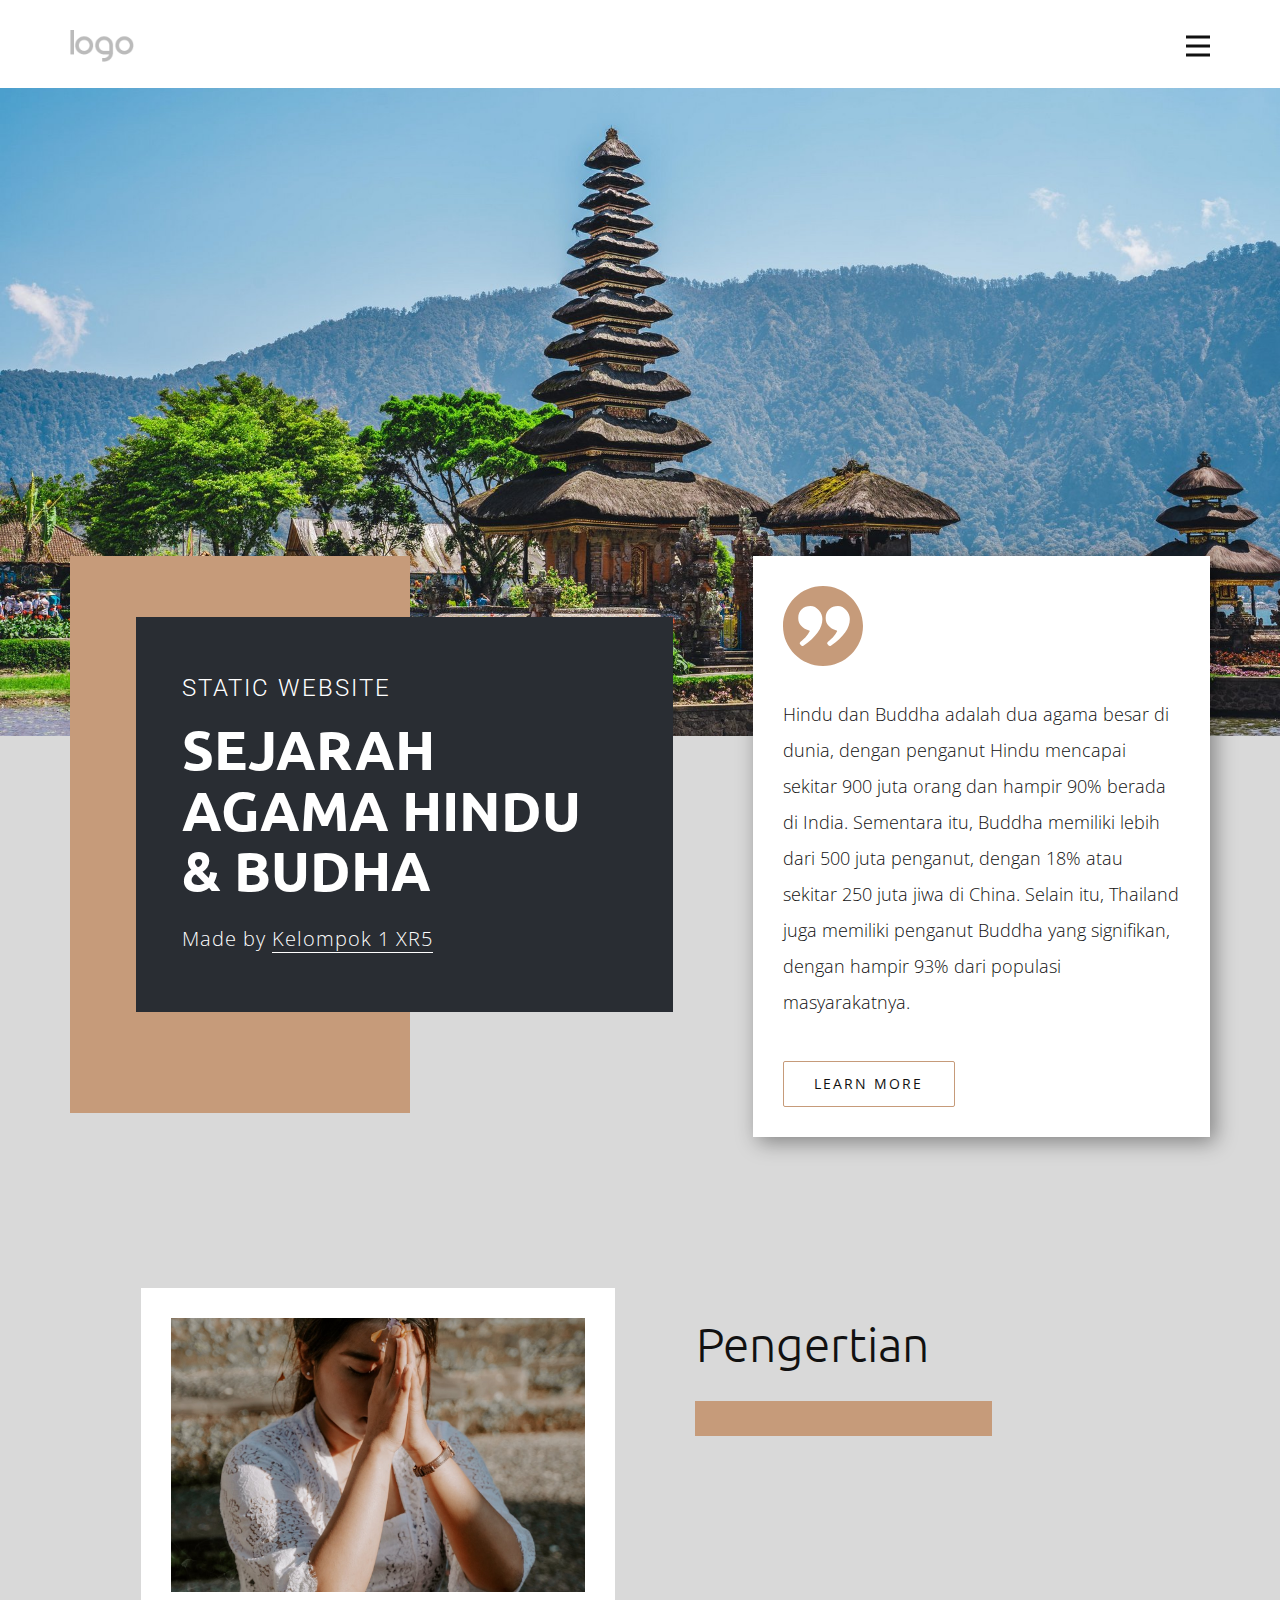
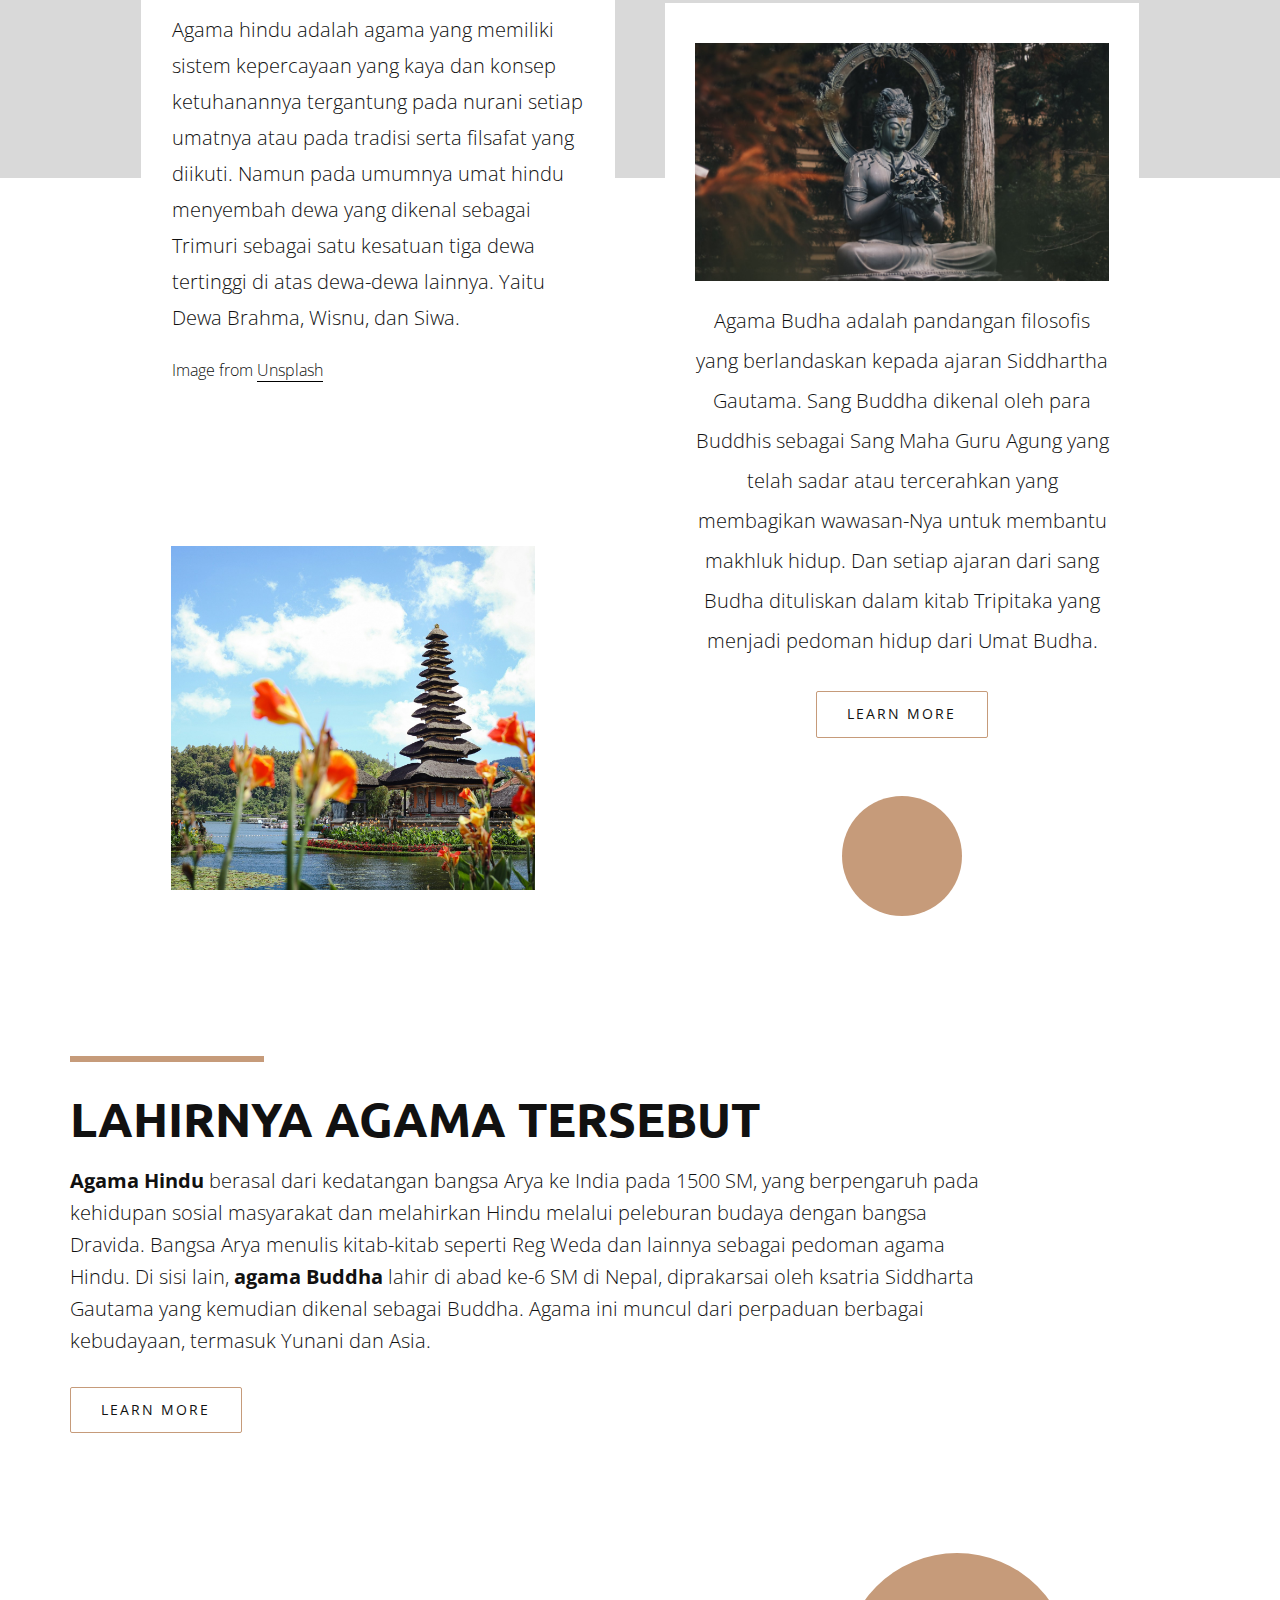
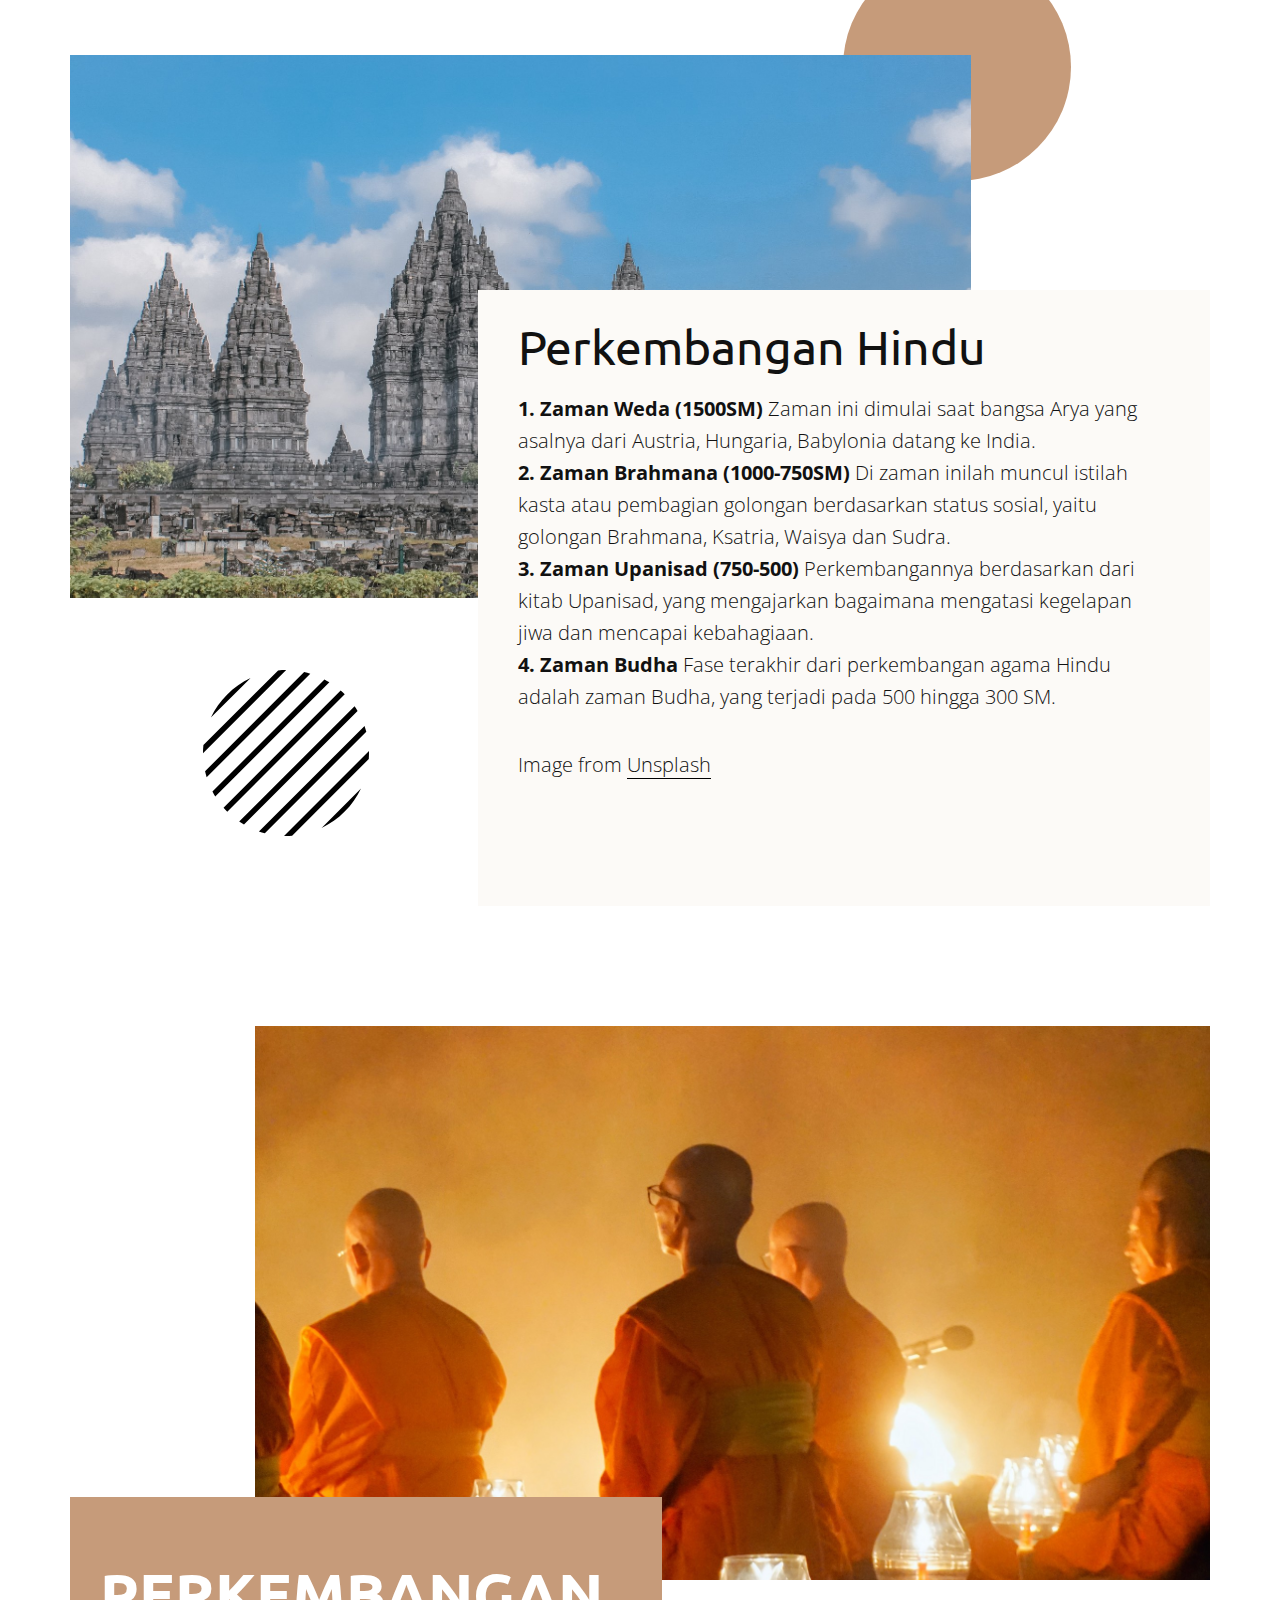
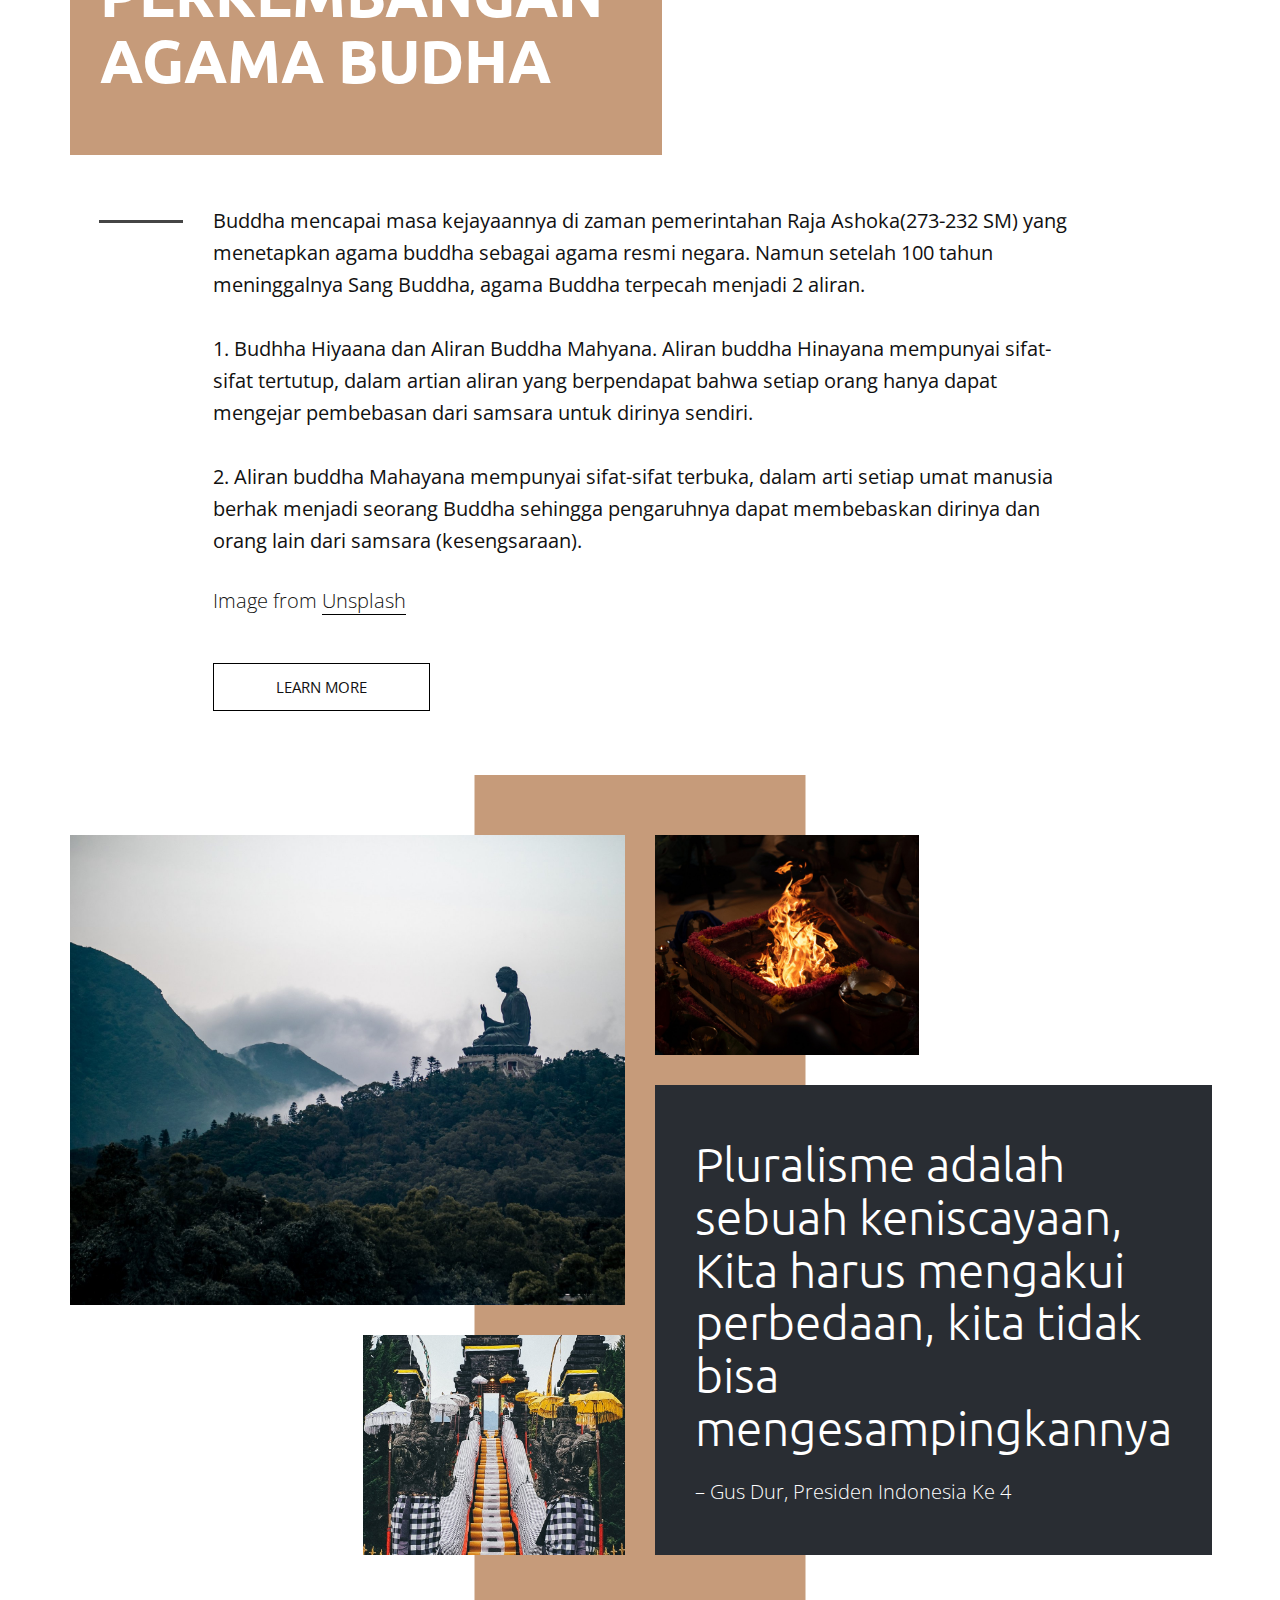
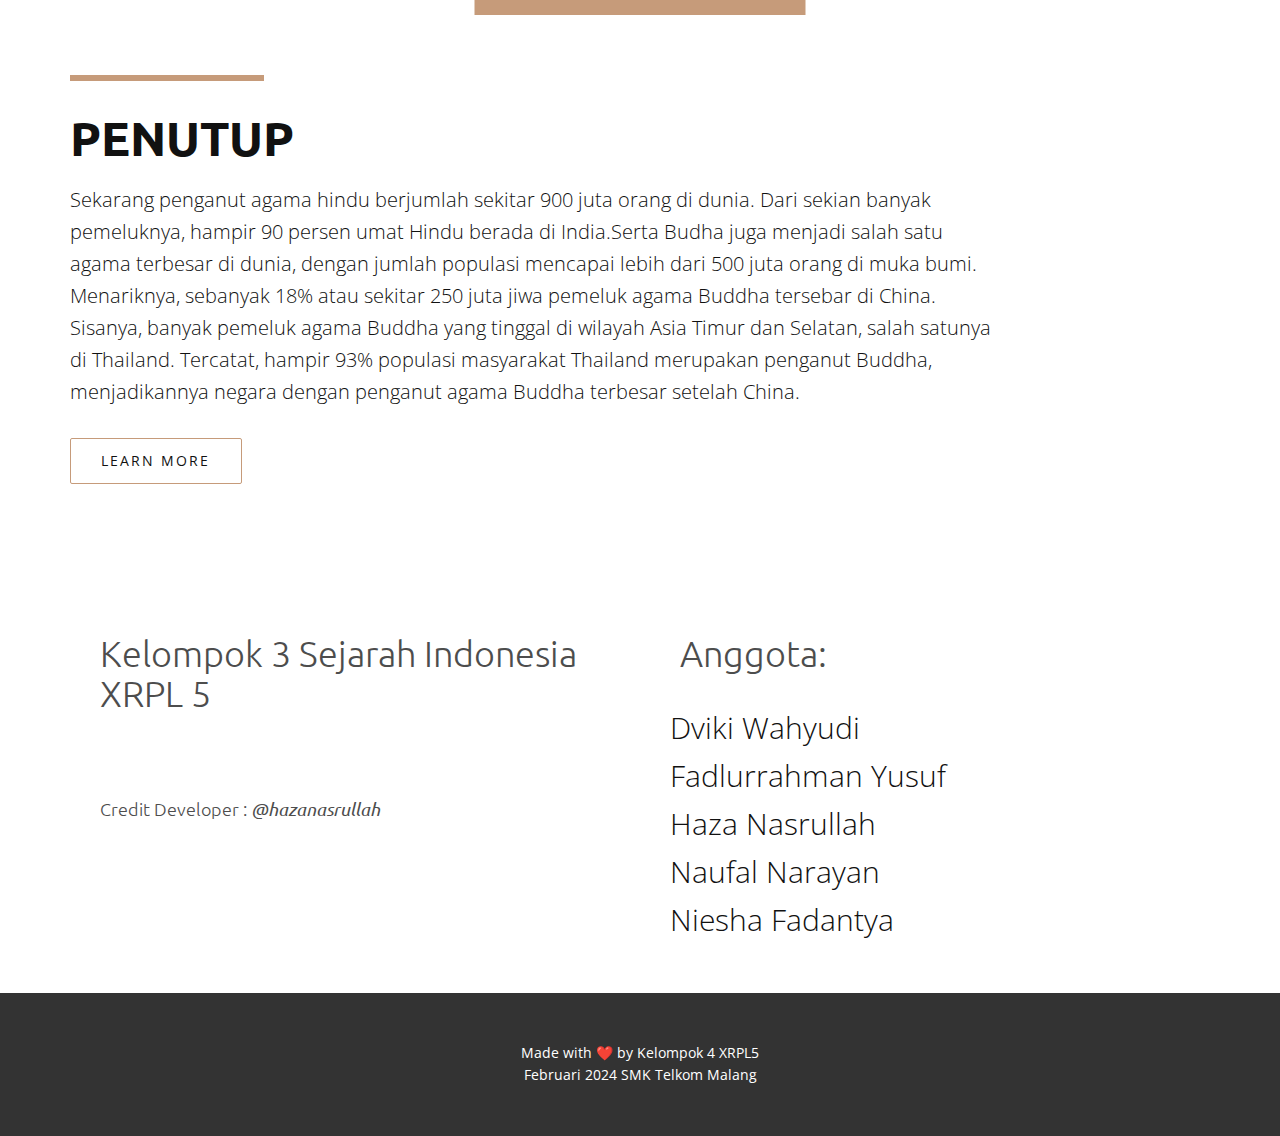
==== index.html @ 2e690e4a "first commit" ====
<!DOCTYPE html>
<html style="font-size: 16px;" lang="en"><head>
    <meta name="viewport" content="width=device-width, initial-scale=1.0">
    <meta charset="utf-8">
    <meta name="keywords" content="How do you pray in church?, Online Platform, Growing in Faith, Praying at Home, Meet Our Pastors, Welcome to Christ Church, We believe a community of diversity and acceptance starts in a safe and inclusive place of worship., location, follow us, contact form">
    <meta name="description" content="">
    <title>Home</title>
    <link rel="stylesheet" href="nicepage.css" media="screen">
<link rel="stylesheet" href="Home.css" media="screen">
    <script class="u-script" type="text/javascript" src="jquery.js" defer=""></script>
    <script class="u-script" type="text/javascript" src="nicepage.js" defer=""></script>
    <meta name="generator" content="Nicepage 6.3.1, nicepage.com">
    <link id="u-theme-google-font" rel="stylesheet" href="https://fonts.googleapis.com/css?family=Ubuntu:300,300i,400,400i,500,500i,700,700i|Open+Sans:300,300i,400,400i,500,500i,600,600i,700,700i,800,800i">
    <link id="u-page-google-font" rel="stylesheet" href="https://fonts.googleapis.com/css?family=Roboto:100,100i,300,300i,400,400i,500,500i,700,700i,900,900i|Ubuntu:300,300i,400,400i,500,500i,700,700i|Ubuntu:300,300i,400,400i,500,500i,700,700i">
    
    
    
    
    
    
    
    
    
    
    <script type="application/ld+json">{
		"@context": "http://schema.org",
		"@type": "Organization",
		"name": "",
		"logo": "images/3d1cb46b-c73f-44c9-a49f-f830531c72dd.png"
}</script>
    <meta name="theme-color" content="#ec2916">
    <meta property="og:title" content="Home">
    <meta property="og:type" content="website">
  <meta data-intl-tel-input-cdn-path="intlTelInput/"></head>
  <body data-home-page="Home.html" data-home-page-title="Home" data-path-to-root="./" data-include-products="false" class="u-body u-xl-mode" data-lang="en"><header class="u-clearfix u-header u-header" id="sec-1151"><div class="u-clearfix u-sheet u-sheet-1">
        <a href="#" class="u-image u-logo u-image-1" data-image-width="150" data-image-height="75">
          <img src="images/3d1cb46b-c73f-44c9-a49f-f830531c72dd.png" class="u-logo-image u-logo-image-1" data-image-width="64">
        </a>
        <nav class="u-menu u-menu-hamburger u-offcanvas u-menu-1" data-responsive-from="XL">
          <div class="menu-collapse" style="font-size: 1rem; letter-spacing: 0px; font-weight: 500;">
            <a class="u-button-style u-custom-active-color u-custom-border u-custom-border-color u-custom-hover-color u-custom-left-right-menu-spacing u-custom-padding-bottom u-custom-text-active-color u-custom-text-color u-custom-text-hover-color u-custom-top-bottom-menu-spacing u-nav-link u-text-active-palette-1-base u-text-hover-palette-2-base" href="#">
              <svg class="u-svg-link" viewBox="0 0 24 24"><use xmlns:xlink="http://www.w3.org/1999/xlink" xlink:href="#menu-hamburger"></use></svg>
              <svg class="u-svg-content" version="1.1" id="menu-hamburger" viewBox="0 0 16 16" x="0px" y="0px" xmlns:xlink="http://www.w3.org/1999/xlink" xmlns="http://www.w3.org/2000/svg"><g><rect y="1" width="16" height="2"></rect><rect y="7" width="16" height="2"></rect><rect y="13" width="16" height="2"></rect>
</g></svg>
            </a>
          </div>
          <div class="u-nav-container">
            <ul class="u-nav u-spacing-2 u-unstyled u-nav-1"><li class="u-nav-item"><a class="u-active-grey-5 u-button-style u-hover-grey-10 u-nav-link u-text-active-grey-90 u-text-grey-90 u-text-hover-grey-90" href="Home.html" style="padding: 10px 20px;">Home</a>
</li><li class="u-nav-item"><a class="u-active-grey-5 u-button-style u-hover-grey-10 u-nav-link u-text-active-grey-90 u-text-grey-90 u-text-hover-grey-90" href="About.html" style="padding: 10px 20px;">About</a>
</li><li class="u-nav-item"><a class="u-active-grey-5 u-button-style u-hover-grey-10 u-nav-link u-text-active-grey-90 u-text-grey-90 u-text-hover-grey-90" href="Contact.html" style="padding: 10px 20px;">Contact</a>
</li></ul>
          </div>
          <div class="u-nav-container-collapse">
            <div class="u-black u-container-style u-inner-container-layout u-opacity u-opacity-95 u-sidenav">
              <div class="u-inner-container-layout u-sidenav-overflow">
                <div class="u-menu-close"></div>
                <ul class="u-align-center u-nav u-popupmenu-items u-unstyled u-nav-2"><li class="u-nav-item"><a class="u-button-style u-nav-link" href="Home.html" style="padding: 10px 20px;">Home</a>
</li><li class="u-nav-item"><a class="u-button-style u-nav-link" href="About.html" style="padding: 10px 20px;">About</a>
</li><li class="u-nav-item"><a class="u-button-style u-nav-link" href="Contact.html" style="padding: 10px 20px;">Contact</a>
</li></ul>
              </div>
            </div>
            <div class="u-black u-menu-overlay u-opacity u-opacity-70"></div>
          </div>
        </nav>
      </div></header> 
    <section class="u-clearfix u-grey-15 u-section-1" id="sec-f4d4">
      <img class="u-expanded-width u-image u-image-default u-image-1" data-image-width="6000" data-image-height="4000" src="images/romeo-a-UXhECwQEHQA-unsplash.jpg">
      <div class="u-palette-4-base u-shape u-shape-rectangle u-shape-1"></div>
      <div class="u-container-style u-group u-palette-5-dark-3 u-group-1">
        <div class="u-container-layout u-valign-middle u-container-layout-1">
          <h3 class="u-text u-text-1">Static website</h3>
          <h1 class="u-custom-font u-font-ubuntu u-text u-text-body-alt-color u-text-2">sejarah agama hindu &amp; budha </h1>
          <p class="u-text u-text-3">Made by&nbsp;<a href="https://www.freepik.com/photos/love" class="u-active-none u-border-1 u-border-no-left u-border-no-right u-border-no-top u-border-white u-btn u-button-link u-button-style u-hover-none u-none u-text-body-alt-color u-btn-1" target="_blank">Kelompok 1 XR5</a>
          </p>
        </div>
      </div>
      <div class="u-align-left u-container-style u-group u-white u-group-2">
        <div class="u-container-layout u-valign-middle u-container-layout-2"><span class="u-icon u-icon-circle u-text-palette-4-base u-icon-1"><svg class="u-svg-link" preserveAspectRatio="xMidYMin slice" viewBox="0 0 310.284 310.284" style=""><use xmlns:xlink="http://www.w3.org/1999/xlink" xlink:href="#svg-5858"></use></svg><svg class="u-svg-content" viewBox="0 0 310.284 310.284" x="0px" y="0px" id="svg-5858" style="enable-background:new 0 0 310.284 310.284;"><path d="M155.142,0C69.597,0,0,69.597,0,155.142s69.597,155.142,155.142,155.142s155.142-69.597,155.142-155.142  S240.688,0,155.142,0z M79.171,231.401c-1.746,1.182-6.129,2.222-8.693-0.625l-4.731-5.95c-2.288-3.869,0.483-7.457,2.277-8.945  c8.529-7.075,14.731-12.548,18.601-16.419c7.589-7.981,13.199-15.97,16.903-23.935c0.847-1.821-1.315-2.977-2.438-3.345  c-27.967-9.166-41.955-25.325-41.955-48.474c0-13.639,4.53-24.722,13.585-33.242c9.059-8.525,20.407-12.785,34.041-12.785  c12.146,0,22.909,5.539,32.283,16.621c9.165,10.438,13.744,21.735,13.744,33.881C152.789,163.78,128.251,198.185,79.171,231.401z   M185.61,231.401c-1.746,1.182-6.129,2.222-8.693-0.625l-4.731-5.95c-2.288-3.869,0.483-7.457,2.277-8.945  c8.528-7.075,14.731-12.548,18.601-16.419c7.589-7.981,13.199-15.97,16.904-23.935c0.847-1.821-1.315-2.977-2.438-3.345  c-27.967-9.166-41.955-25.325-41.955-48.474c0-13.639,4.53-24.722,13.585-33.242c9.06-8.525,20.407-12.785,34.041-12.785  c12.146,0,22.909,5.539,32.283,16.621c9.164,10.438,13.744,21.735,13.744,33.881C259.228,163.78,234.69,198.185,185.61,231.401z"></path></svg></span>
          <p class="u-text u-text-4"> Hindu dan Buddha adalah dua agama besar di dunia, dengan penganut Hindu mencapai sekitar 900 juta orang dan hampir 90% berada di India. Sementara itu, Buddha memiliki lebih dari 500 juta penganut, dengan 18% atau sekitar 250 juta jiwa di China. Selain itu, Thailand juga memiliki penganut Buddha yang signifikan, dengan hampir 93% dari populasi masyarakatnya.</p>
          <a href="https://nicepage.com/k/home-improvement-website-templates" class="u-active-black u-border-1 u-border-active-black u-border-hover-black u-border-palette-4-base u-btn u-btn-round u-button-style u-hover-black u-none u-radius-2 u-text-active-white u-text-body-color u-text-hover-white u-btn-2">learn more</a>
        </div>
      </div>
    </section>
    <section class="u-align-center u-clearfix u-section-2" id="carousel_62ec">
      <div class="u-expanded-width u-grey-15 u-shape u-shape-rectangle u-shape-1"></div>
      <div class="data-layout-selected u-clearfix u-gutter-50 u-layout-wrap u-layout-wrap-1">
        <div class="u-layout">
          <div class="u-layout-row">
            <div class="u-size-30 u-size-60-md">
              <div class="u-layout-col">
                <div class="u-container-style u-layout-cell u-left-cell u-size-40 u-white u-layout-cell-1">
                  <div class="u-container-layout u-valign-top u-container-layout-1">
                    <img class="u-expanded-width u-image u-image-1" src="images/polina-kuzovkova-7WYh2SndeXg-unsplash.jpg" data-image-width="3745" data-image-height="5617">
                    <p class="u-text u-text-1"> Agama hindu
adalah agama yang memiliki sistem kepercayaan yang kaya dan konsep ketuhanannya
tergantung pada nurani setiap umatnya atau pada tradisi serta filsafat yang
diikuti. Namun pada umumnya umat hindu menyembah dewa yang dikenal sebagai
Trimuri sebagai satu kesatuan tiga dewa tertinggi di atas dewa-dewa lainnya.
Yaitu Dewa Brahma, Wisnu, dan Siwa. </p>
                    <p class="u-align-left u-text u-text-2">Image from <a href="https://unsplash.com" class="u-active-none u-border-1 u-border-black u-border-no-left u-border-no-right u-border-no-top u-btn u-button-link u-button-style u-hover-none u-none u-text-body-color u-btn-1" target="_blank">Unsplash</a>
                    </p>
                  </div>
                </div>
                <div class="u-container-style u-layout-cell u-left-cell u-size-20 u-layout-cell-2">
                  <div class="u-container-layout u-container-layout-2">
                    <img class="u-expanded-width u-image u-image-2" src="images/fadhila-nurhakim-yJKdsKvDliQ-unsplash.jpg" data-image-width="5936" data-image-height="3957">
                  </div>
                </div>
              </div>
            </div>
            <div class="u-size-30 u-size-60-md">
              <div class="u-layout-col">
                <div class="u-container-style u-layout-cell u-right-cell u-size-20 u-layout-cell-3">
                  <div class="u-container-layout u-container-layout-3">
                    <h2 class="u-custom-font u-heading-font u-text u-text-3"> Pengertian&nbsp;</h2>
                    <div class="u-palette-4-base u-shape u-shape-rectangle u-shape-2"></div>
                  </div>
                </div>
                <div class="u-container-align-center u-container-style u-layout-cell u-right-cell u-size-40 u-white u-layout-cell-4">
                  <div class="u-container-layout u-valign-bottom u-container-layout-4">
                    <img class="u-expanded-width u-image u-image-3" src="images/manuel-cosentino-hMc2OBV0dhg-unsplash.jpg" data-image-width="6000" data-image-height="4000">
                    <p class="u-align-center u-text u-text-4"> Agama Budha
adalah pandangan filosofis yang berlandaskan kepada ajaran Siddhartha Gautama.
Sang Buddha dikenal oleh para Buddhis sebagai Sang Maha Guru Agung yang telah
sadar atau tercerahkan yang membagikan wawasan-Nya untuk membantu makhluk hidup.
Dan setiap ajaran dari sang Budha dituliskan dalam kitab Tripitaka yang menjadi
pedoman hidup dari Umat Budha. <br>
                    </p>
                    <a href="https://nicepage.com/wordpress-themes" class="u-active-black u-align-center u-border-1 u-border-active-black u-border-hover-black u-border-palette-4-base u-btn u-btn-round u-button-style u-hover-black u-none u-radius-2 u-text-active-white u-text-body-color u-text-hover-white u-btn-2">learn more</a>
                    <div class="u-palette-4-base u-shape u-shape-circle u-shape-3"></div>
                  </div>
                </div>
              </div>
            </div>
          </div>
        </div>
      </div>
    </section>
    <section class="u-align-left u-clearfix u-typography-custom-page-typography-15--Basic-Headlines u-white u-section-3" id="carousel_c642">
      <div class="u-clearfix u-sheet u-valign-middle u-sheet-1">
        <div class="u-border-6 u-border-palette-4-base u-line u-line-horizontal u-line-1"></div>
        <h1 class="u-text u-text-1"> Lahirnya AGAMA TERSEBUT&nbsp;</h1>
        <p class="u-text u-text-2">
          <span style="font-weight: 700;">Agama Hindu</span> berasal dari kedatangan bangsa Arya ke India pada 1500 SM, yang berpengaruh pada kehidupan sosial masyarakat dan melahirkan Hindu melalui peleburan budaya dengan bangsa Dravida. Bangsa Arya menulis kitab-kitab seperti Reg Weda dan lainnya sebagai pedoman agama Hindu. Di sisi lain,<span style="font-weight: 700;"> agama Buddha</span> lahir di abad ke-6 SM di Nepal, diprakarsai oleh ksatria Siddharta Gautama yang kemudian dikenal sebagai Buddha. Agama ini muncul dari perpaduan berbagai kebudayaan, termasuk Yunani dan Asia.
        </p>
        <a href="https://nicepage.com/k/yoga-html-templates" class="u-active-black u-border-1 u-border-active-black u-border-hover-black u-border-palette-4-base u-btn u-btn-round u-button-style u-hover-black u-none u-radius-2 u-text-active-white u-text-body-color u-text-hover-white u-btn-1">learn more</a>
      </div>
    </section>
    <section class="u-clearfix u-section-4" id="sec-134b">
      <div class="u-clearfix u-sheet u-valign-middle-md u-valign-middle-sm u-sheet-1">
        <div class="u-shape u-shape-svg u-text-black u-shape-1">
          <svg class="u-svg-link" preserveAspectRatio="none" viewBox="0 0 160 160" style=""><use xmlns:xlink="http://www.w3.org/1999/xlink" xlink:href="#svg-db78"></use></svg>
          <svg xmlns="http://www.w3.org/2000/svg" xmlns:xlink="http://www.w3.org/1999/xlink" version="1.1" xml:space="preserve" class="u-svg-content" viewBox="0 0 160 160" x="0px" y="0px" id="svg-db78"><path d="M114.3,152.3l38-38C144.4,130.9,130.9,144.4,114.3,152.3z M117.1,9.1l-108,108c0.8,1.6,1.7,3.2,2.7,4.8l110-110
	C120.3,10.9,118.7,10,117.1,9.1z M97.5,2L2,97.5c0.4,2,1,4,1.5,5.9l99.9-99.9C101.5,2.9,99.5,2.4,97.5,2z M80,160c2,0,4-0.1,5.9-0.2
	l73.9-73.9c0.1-2,0.2-3.9,0.2-5.9c0-0.6,0-1.2,0-1.9L78.1,160C78.8,160,79.4,160,80,160z M34.9,146.1c1.5,1,3,2,4.6,2.9L149,39.5
	c-0.9-1.6-1.9-3.1-2.9-4.6L34.9,146.1z M132.7,19.8L19.8,132.7c1.2,1.3,2.3,2.6,3.6,3.9L136.6,23.4C135.3,22.2,134,21,132.7,19.8z
	 M59.6,157.4l97.8-97.8c-0.5-1.9-1.1-3.8-1.7-5.7L53.9,155.6C55.8,156.3,57.7,156.9,59.6,157.4z M7.6,45.9L45.9,7.6
	C29.1,15.5,15.5,29.1,7.6,45.9z M80,0c-2.6,0-5.1,0.1-7.6,0.4l-72,72C0.1,74.9,0,77.4,0,80c0,0.1,0,0.2,0,0.2L80.2,0
	C80.2,0,80.1,0,80,0z"></path></svg>
        </div>
        <div class="u-palette-4-base u-shape u-shape-circle u-shape-2"></div>
        <img class="u-image u-image-1" src="images/eugenia-clara-_QTeGT478_8-unsplash.jpg" data-image-width="4297" data-image-height="3095">
        <div class="u-align-left u-container-style u-group u-palette-2-light-3 u-group-1">
          <div class="u-container-layout u-container-layout-1">
            <h1 class="u-text u-text-1">Perkembangan Hindu</h1>
            <p class="u-text u-text-2">
              <span style="font-weight: 700;">1. Zaman Weda (1500SM) </span>Zaman ini
dimulai saat bangsa Arya yang asalnya dari Austria, Hungaria, Babylonia datang
ke India.<br>
              <span style="font-weight: 700;">2. Zaman Brahmana (1000-750SM) </span>Di
zaman inilah muncul istilah kasta atau pembagian golongan berdasarkan status
sosial, yaitu golongan Brahmana, Ksatria, Waisya dan Sudra.<br>
              <span style="font-weight: 700;">3. Zaman Upanisad (750-500) </span>Perkembangannya berdasarkan dari kitab Upanisad, yang mengajarkan bagaimana
mengatasi kegelapan jiwa dan mencapai kebahagiaan.&nbsp;<br>
              <span style="font-weight: 700;">4. Zaman Budha </span>Fase terakhir dari
perkembangan agama Hindu adalah zaman Budha, yang terjadi pada 500 hingga 300
SM. 
            </p>
            <p class="u-text u-text-3">Image from <a href="https://unsplash.com" class="u-active-none u-border-1 u-border-black u-border-no-left u-border-no-right u-border-no-top u-btn u-button-link u-button-style u-hover-none u-none u-text-body-color u-btn-1" target="_blank">Unsplash</a>
            </p>
          </div>
        </div>
      </div>
    </section>
    <section class="u-clearfix u-white u-section-5" id="sec-dfcc">
      <div class="u-clearfix u-sheet u-valign-middle-sm u-valign-middle-xs u-sheet-1">
        <img class="u-border-no-bottom u-border-no-left u-border-no-right u-border-no-top u-image u-image-1" src="images/visual-karsa-Y50gPgOnCi4-unsplash1.jpg" data-image-width="3376" data-image-height="2702">
        <div class="u-align-left u-container-style u-group u-palette-4-base u-group-1">
          <div class="u-container-layout u-valign-middle u-container-layout-1">
            <h1 class="u-text u-text-1">Perkembangan agama budha</h1>
          </div>
        </div>
        <div class="u-container-style u-expanded-width-md u-expanded-width-sm u-expanded-width-xs u-group u-group-2">
          <div class="u-container-layout u-container-layout-2">
            <div class="u-border-3 u-border-grey-dark-1 u-line u-line-horizontal u-line-1"></div>
            <p class="u-large-text u-text u-text-variant u-text-2"> Buddha
mencapai masa kejayaannya di zaman pemerintahan Raja Ashoka(273-232 SM) yang
menetapkan agama buddha sebagai agama resmi negara. Namun setelah 100 tahun
meninggalnya Sang Buddha, agama Buddha terpecah menjadi 2 aliran.<br>
              <br>1. Budhha Hiyaana dan Aliran Buddha Mahyana.
Aliran buddha Hinayana mempunyai sifat-sifat tertutup, dalam artian aliran yang
berpendapat bahwa setiap orang hanya dapat mengejar pembebasan dari samsara
untuk dirinya sendiri.&nbsp;<br>
              <br>2. Aliran buddha Mahayana mempunyai
sifat-sifat terbuka, dalam arti setiap umat manusia berhak menjadi seorang
Buddha sehingga pengaruhnya dapat membebaskan dirinya dan orang lain dari
samsara (kesengsaraan).&nbsp;&nbsp;
            </p>
            <p class="u-align-left u-text u-text-3">Image from <a href="https://unsplash.com" class="u-active-none u-border-1 u-border-black u-border-no-left u-border-no-right u-border-no-top u-btn u-button-link u-button-style u-hover-none u-none u-text-body-color u-btn-1" target="_blank">Unsplash</a>
            </p>
            <a href="https://nicepage.review" class="u-active-black u-border-1 u-border-active-black u-border-black u-border-hover-black u-btn u-button-style u-hover-black u-none u-text-active-white u-text-body-color u-text-hover-white u-btn-2">learn more</a>
          </div>
        </div>
      </div>
    </section>
    <section class="u-align-center u-clearfix u-section-6" id="sec-e750">
      <div class="u-clearfix u-sheet u-valign-middle u-sheet-1">
        <div class="u-absolute-hcenter u-expanded-height u-palette-4-base u-shape u-shape-rectangle u-shape-1"></div>
        <div class="data-layout-selected u-clearfix u-expanded-width u-gutter-30 u-layout-wrap u-layout-wrap-1">
          <div class="u-layout">
            <div class="u-layout-row">
              <div class="u-size-30 u-size-60-md">
                <div class="u-layout-col">
                  <div class="u-size-40">
                    <div class="u-layout-row">
                      <div class="u-align-left u-container-style u-image u-layout-cell u-left-cell u-size-60 u-image-1" data-image-width="4438" data-image-height="3208">
                        <div class="u-container-layout u-container-layout-1" src=""></div>
                      </div>
                    </div>
                  </div>
                  <div class="u-size-20">
                    <div class="u-layout-row">
                      <div class="u-align-left u-container-style u-hidden-sm u-hidden-xs u-layout-cell u-left-cell u-size-30 u-layout-cell-2">
                        <div class="u-container-layout u-container-layout-2"></div>
                      </div>
                      <div class="u-align-left u-container-style u-image u-layout-cell u-size-30 u-image-2" data-image-width="1763" data-image-height="3973">
                        <div class="u-container-layout u-container-layout-3" src=""></div>
                      </div>
                    </div>
                  </div>
                </div>
              </div>
              <div class="u-size-30 u-size-60-md">
                <div class="u-layout-col">
                  <div class="u-size-20">
                    <div class="u-layout-row">
                      <div class="u-align-left u-container-style u-image u-layout-cell u-size-30 u-image-3" data-image-width="6016" data-image-height="4016">
                        <div class="u-container-layout u-container-layout-4" src=""></div>
                      </div>
                      <div class="u-align-left u-container-style u-hidden-sm u-hidden-xs u-layout-cell u-right-cell u-size-30 u-layout-cell-5">
                        <div class="u-container-layout u-container-layout-5"></div>
                      </div>
                    </div>
                  </div>
                  <div class="u-size-40">
                    <div class="u-layout-row">
                      <div class="u-align-left u-container-style u-layout-cell u-palette-5-dark-3 u-right-cell u-size-60 u-layout-cell-6">
                        <div class="u-container-layout u-container-layout-6">
                          <h2 class="u-text u-text-1"> Pluralisme adalah sebuah keniscayaan, Kita harus mengakui perbedaan, kita tidak bisa mengesampingkannya</h2>
                          <p class="u-text u-text-2">– Gus Dur, Presiden Indonesia Ke 4 </p>
                        </div>
                      </div>
                    </div>
                  </div>
                </div>
              </div>
            </div>
          </div>
        </div>
      </div>
    </section>
    <section class="u-align-left u-clearfix u-typography-custom-page-typography-15--Basic-Headlines u-white u-section-7" id="sec-9e0a">
      <div class="u-clearfix u-sheet u-valign-middle u-sheet-1">
        <div class="u-border-6 u-border-palette-4-base u-line u-line-horizontal u-line-1"></div>
        <h1 class="u-text u-text-1">Penutup</h1>
        <p class="u-text u-text-2"> Sekarang penganut agama
hindu berjumlah sekitar 900 juta orang di dunia. Dari sekian banyak pemeluknya,
hampir 90 persen umat Hindu berada di India.Serta Budha juga menjadi salah satu
agama terbesar di dunia, dengan jumlah populasi mencapai lebih dari 500 juta
orang di muka bumi. Menariknya, sebanyak 18% atau sekitar 250 juta jiwa pemeluk
agama Buddha tersebar di China. Sisanya, banyak pemeluk agama Buddha yang
tinggal di wilayah Asia Timur dan Selatan, salah satunya di Thailand. Tercatat,
hampir 93% populasi masyarakat Thailand merupakan penganut Buddha,
menjadikannya negara dengan penganut agama Buddha terbesar setelah China.&nbsp;&nbsp;</p>
        <a href="https://nicepage.com/k/yoga-html-templates" class="u-active-black u-border-1 u-border-active-black u-border-hover-black u-border-palette-4-base u-btn u-btn-round u-button-style u-hover-black u-none u-radius-2 u-text-active-white u-text-body-color u-text-hover-white u-btn-1">learn more</a>
      </div>
    </section>
    <section class="u-clearfix u-section-8" id="sec-a46a">
      <div class="u-clearfix u-sheet u-sheet-1">
        <div class="data-layout-selected u-clearfix u-expanded-width u-layout-wrap u-layout-wrap-1">
          <div class="u-layout">
            <div class="u-layout-row">
              <div class="u-size-30 u-size-60-md">
                <div class="u-layout-col">
                  <div class="u-container-style u-layout-cell u-left-cell u-size-40 u-layout-cell-1">
                    <div class="u-container-layout u-container-layout-1">
                      <h2 class="u-text u-text-grey-70 u-text-1">Kelompok 3 Sejarah Indonesia<br>XRPL 5 
                      </h2>
                    </div>
                  </div>
                  <div class="u-align-left u-container-style u-layout-cell u-left-cell u-size-20 u-layout-cell-2">
                    <div class="u-container-layout u-container-layout-2">
                      <h2 class="u-text u-text-grey-70 u-text-2">Credit Developer : <span style="font-weight: 400; font-style: italic;">@hazanasrullah</span>
                      </h2>
                    </div>
                  </div>
                </div>
              </div>
              <div class="u-size-30 u-size-60-md">
                <div class="u-layout-col">
                  <div class="u-container-style u-layout-cell u-right-cell u-size-20 u-layout-cell-3">
                    <div class="u-container-layout u-valign-top u-container-layout-3">
                      <h2 class="u-text u-text-grey-70 u-text-3">Anggota:&nbsp;</h2>
                    </div>
                  </div>
                  <div class="u-container-style u-layout-cell u-right-cell u-size-40 u-layout-cell-4">
                    <div class="u-container-layout u-container-layout-4">
                      <p class="u-text u-text-default u-text-4">Dviki Wahyudi<br>Fadlurrahman Yusuf<br>Haza Nasrullah<br>Naufal Narayan<br>Niesha Fadantya
                      </p>
                    </div>
                  </div>
                </div>
              </div>
            </div>
          </div>
        </div>
      </div>
    </section>
    
    
    
    <footer class="u-align-center u-clearfix u-footer u-grey-80 u-footer" id="sec-338e"><div class="u-clearfix u-sheet u-sheet-1">
        <p class="u-small-text u-text u-text-variant u-text-1">Made with&nbsp;<a href="https://emojipedia.org/red-heart" class="u-active-none u-border-none u-btn u-button-style u-hover-none u-none u-text-palette-1-base u-btn-1">❤️&nbsp;</a>by Kelompok 4 XRPL5<br>Februari 2024 SMK Telkom Malang
        </p>
      </div></footer>
    <!-- <section class="u-backlink u-clearfix u-grey-80">
      <a class="u-link" href="https://nicepage.com/html-templates" target="_blank">
        <span>HTML Template</span>
      </a>
      <p class="u-text">
        <span>created with</span>
      </p>
      <a class="u-link" href="https://nicepage.com/html-website-builder" target="_blank">
        <span>HTML Layout generator</span>
      </a>. 
    </section> -->
  
</body></html>
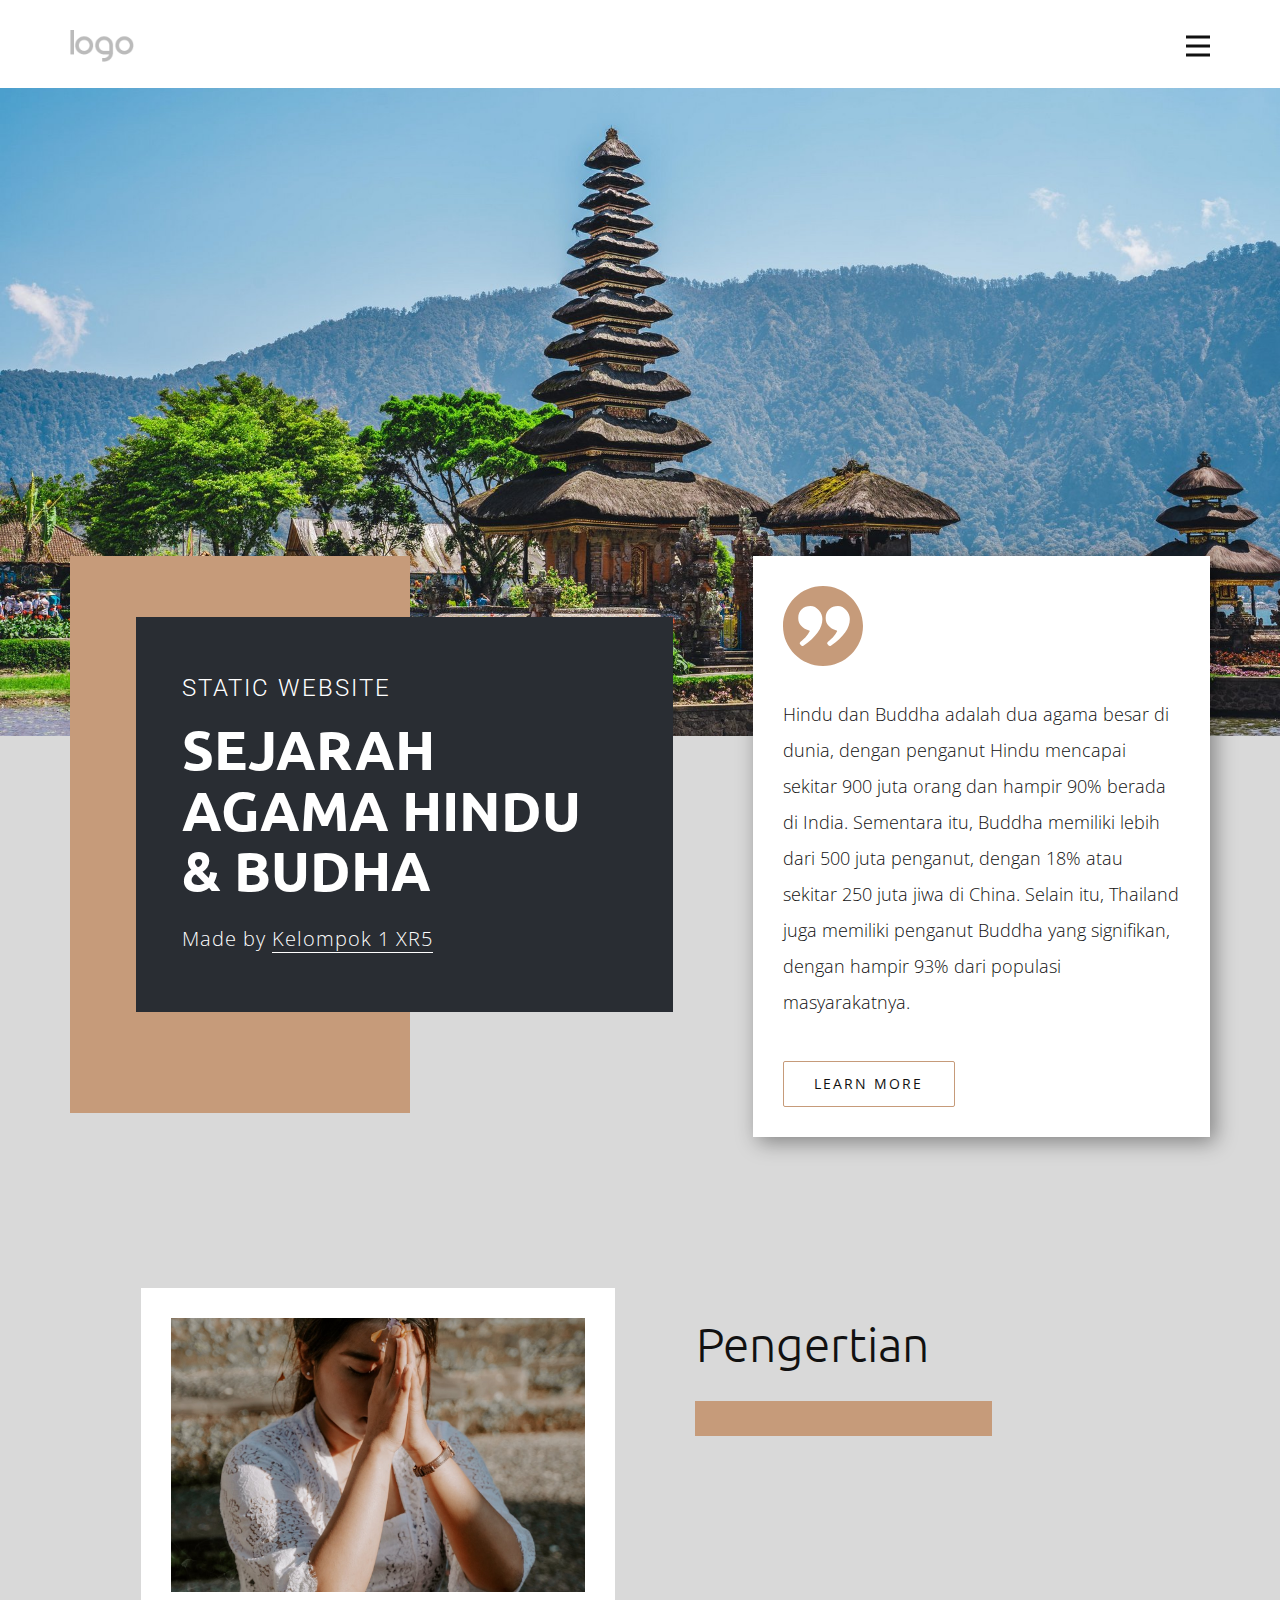
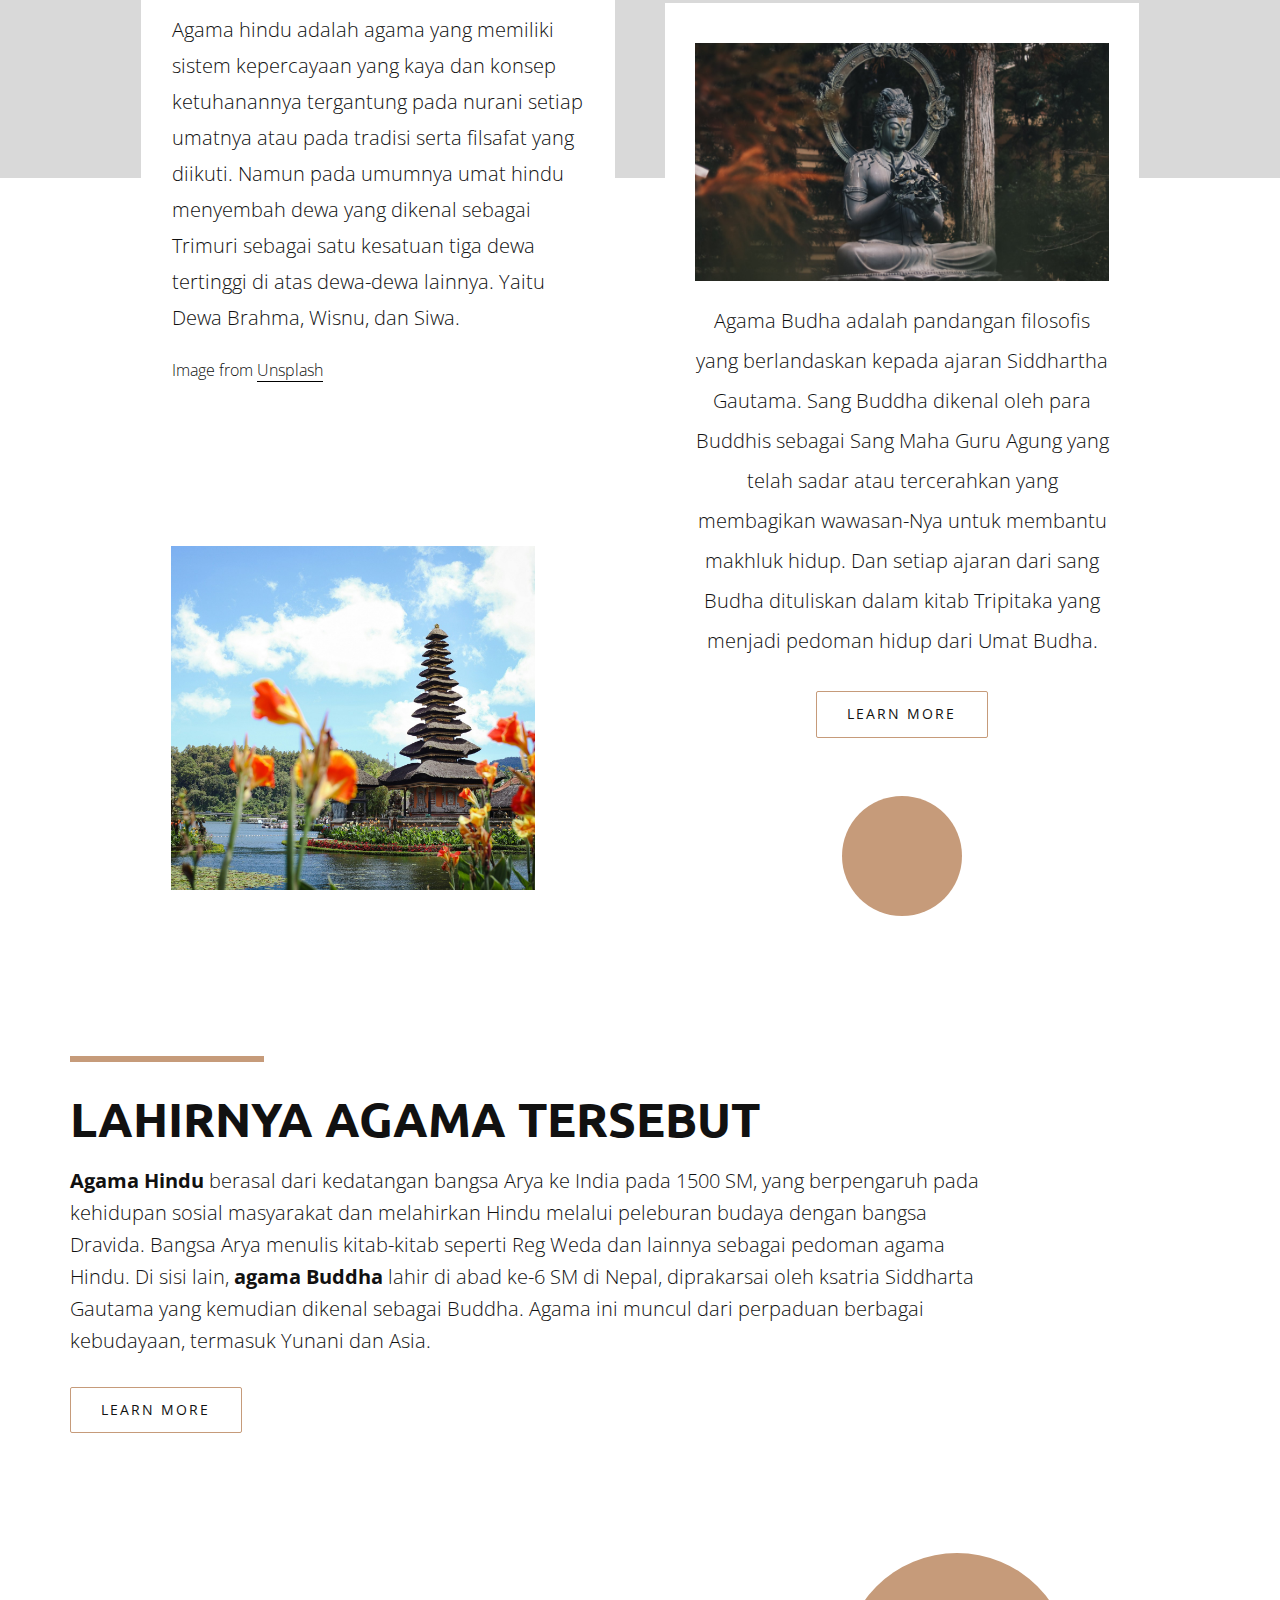
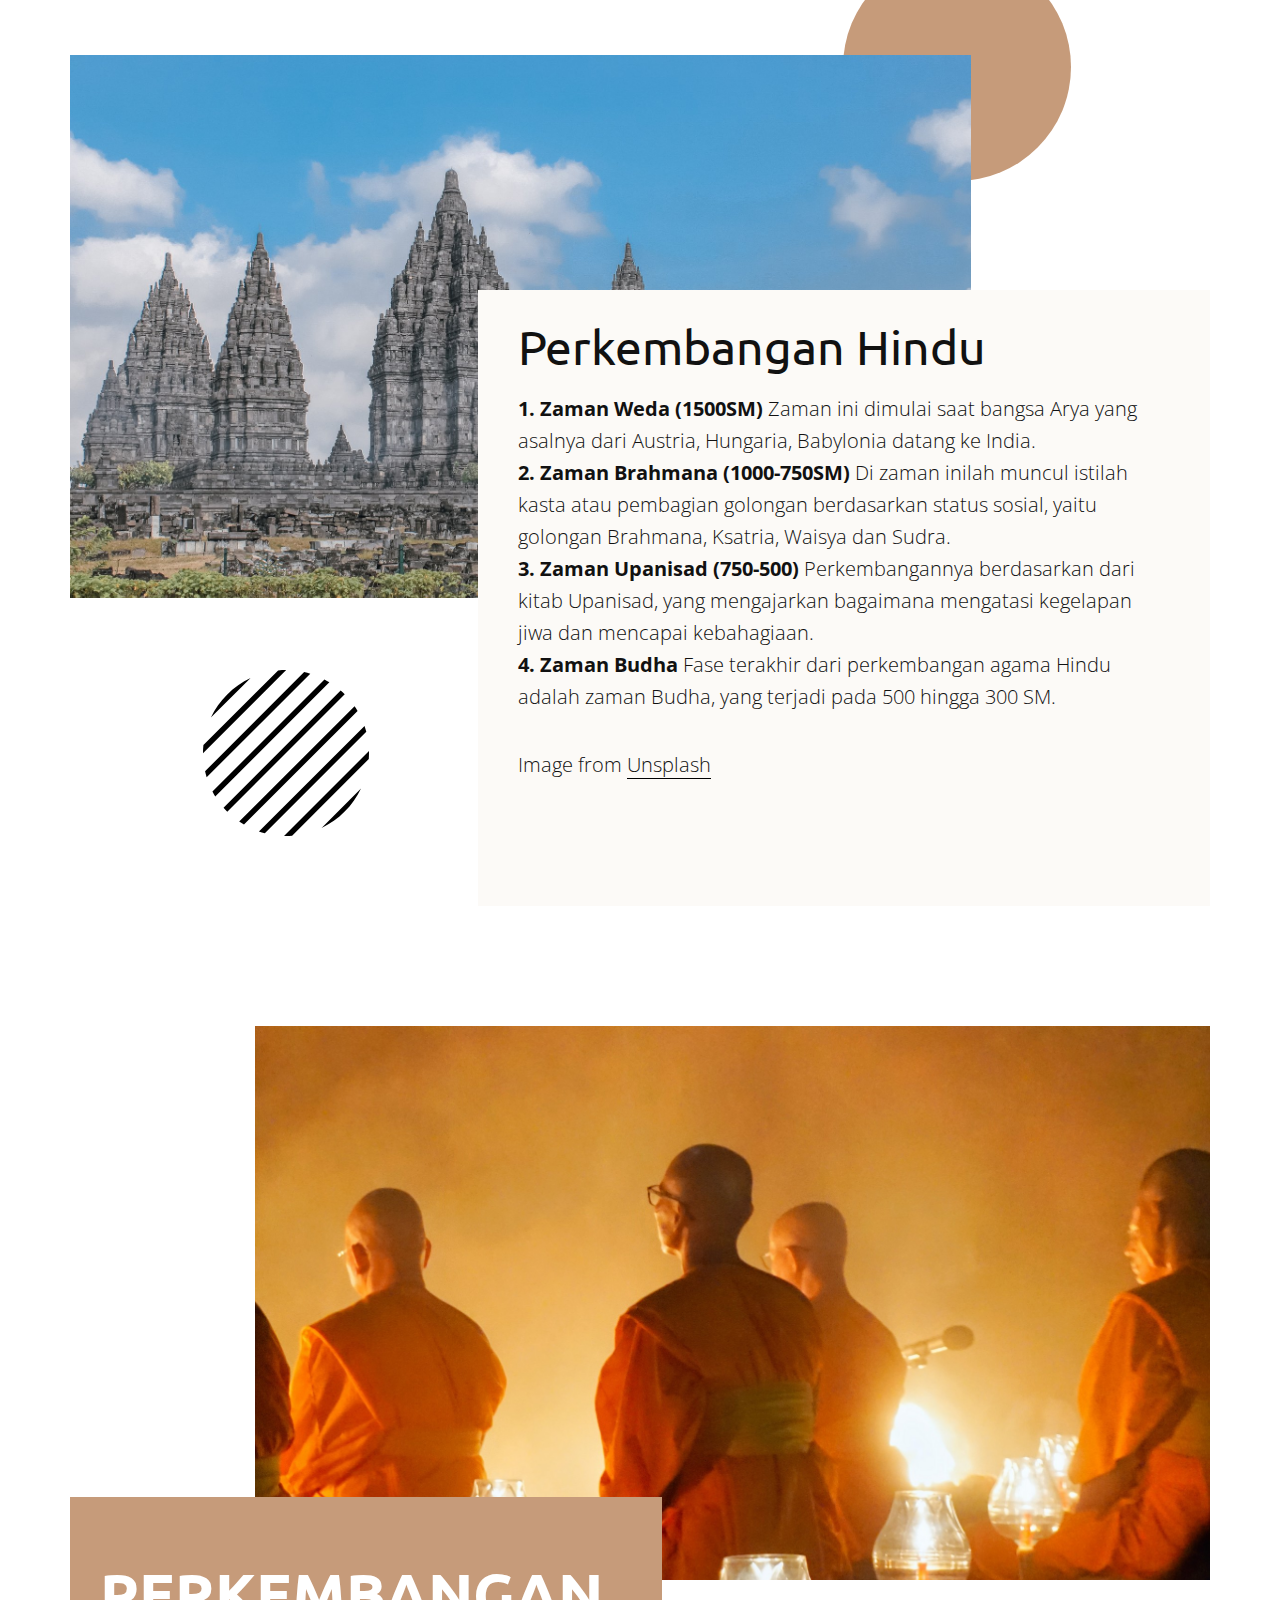
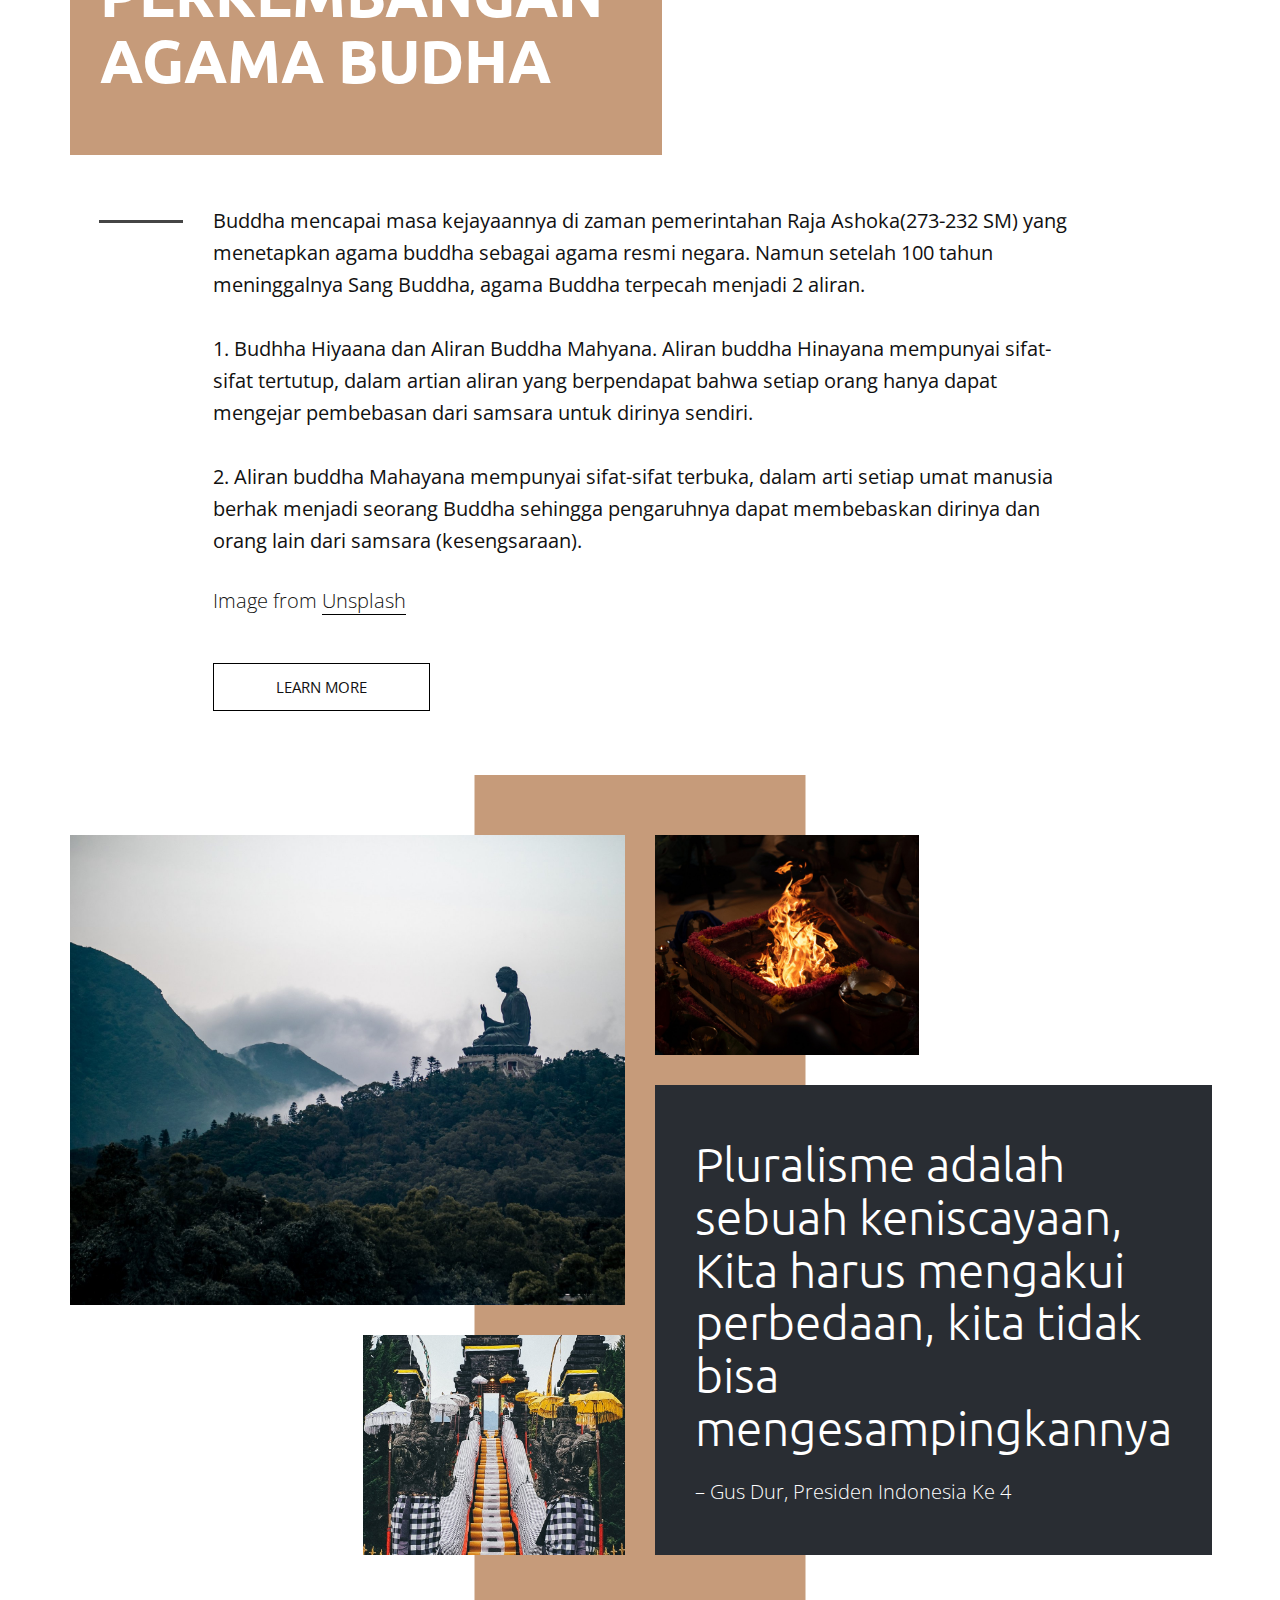
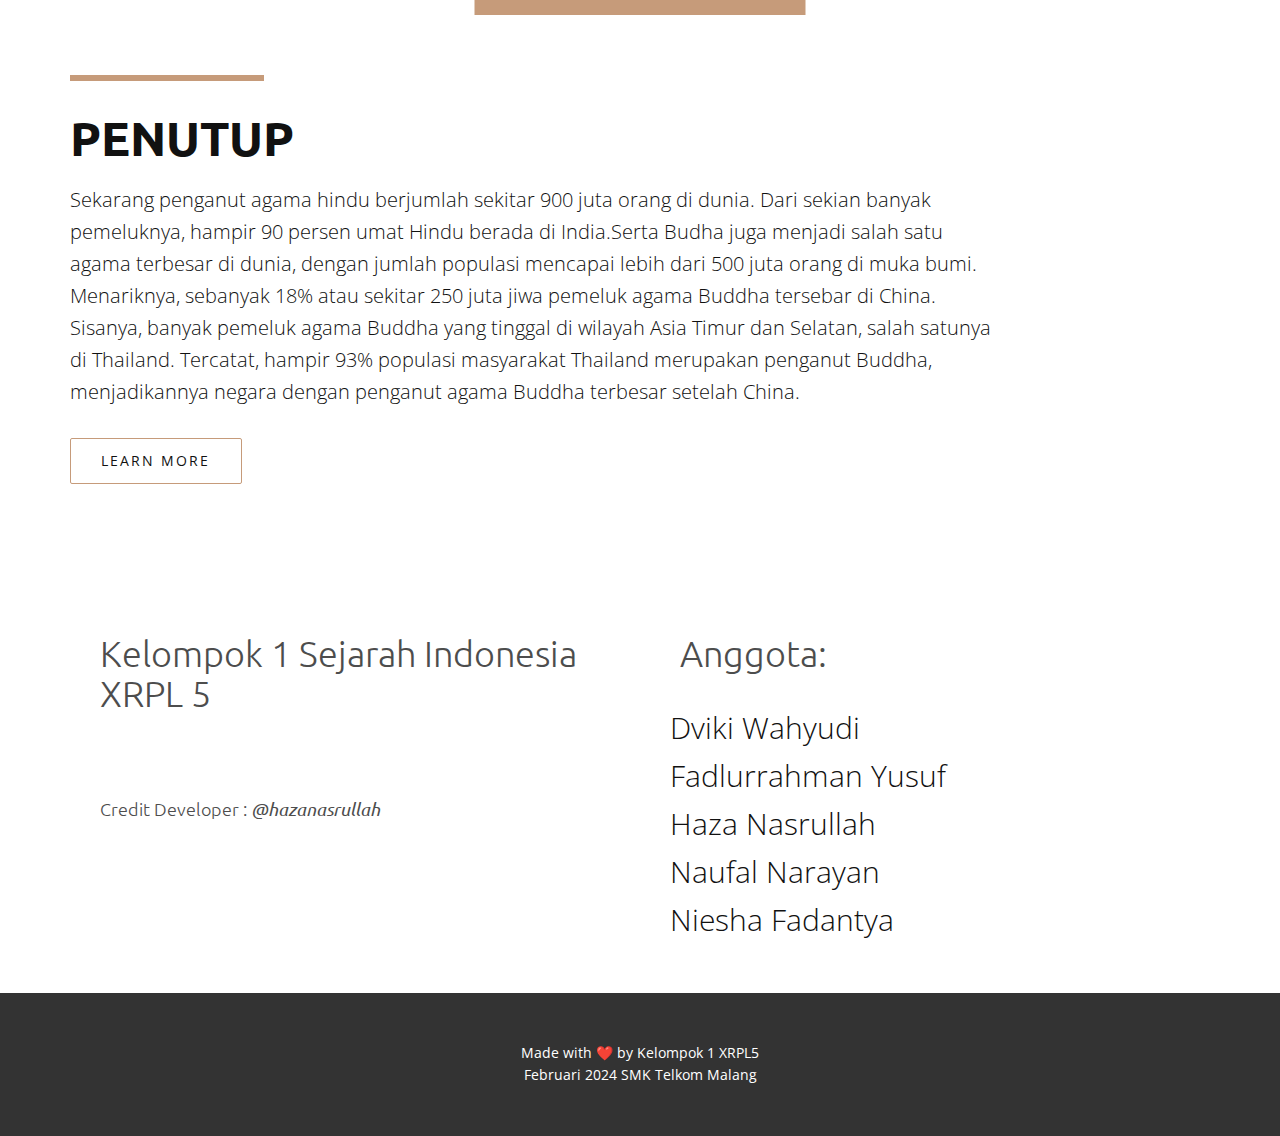
==== commit f9077f7c: "Update Kelompok Name" ====
--- a/index.html
+++ b/index.html
@@ -295,7 +295,7 @@
                 <div class="u-layout-col">
                   <div class="u-container-style u-layout-cell u-left-cell u-size-40 u-layout-cell-1">
                     <div class="u-container-layout u-container-layout-1">
-                      <h2 class="u-text u-text-grey-70 u-text-1">Kelompok 3 Sejarah Indonesia<br>XRPL 5 
+                      <h2 class="u-text u-text-grey-70 u-text-1">Kelompok 1 Sejarah Indonesia<br>XRPL 5 
                       </h2>
                     </div>
                   </div>
@@ -331,7 +331,7 @@
     
     
     <footer class="u-align-center u-clearfix u-footer u-grey-80 u-footer" id="sec-338e"><div class="u-clearfix u-sheet u-sheet-1">
-        <p class="u-small-text u-text u-text-variant u-text-1">Made with&nbsp;<a href="https://emojipedia.org/red-heart" class="u-active-none u-border-none u-btn u-button-style u-hover-none u-none u-text-palette-1-base u-btn-1">❤️&nbsp;</a>by Kelompok 4 XRPL5<br>Februari 2024 SMK Telkom Malang
+        <p class="u-small-text u-text u-text-variant u-text-1">Made with&nbsp;<a href="https://emojipedia.org/red-heart" class="u-active-none u-border-none u-btn u-button-style u-hover-none u-none u-text-palette-1-base u-btn-1">❤️&nbsp;</a>by Kelompok 1 XRPL5<br>Februari 2024 SMK Telkom Malang
         </p>
       </div></footer>
     <!-- <section class="u-backlink u-clearfix u-grey-80">
@@ -346,4 +346,4 @@
       </a>. 
     </section> -->
   
-</body></html>+</body></html>
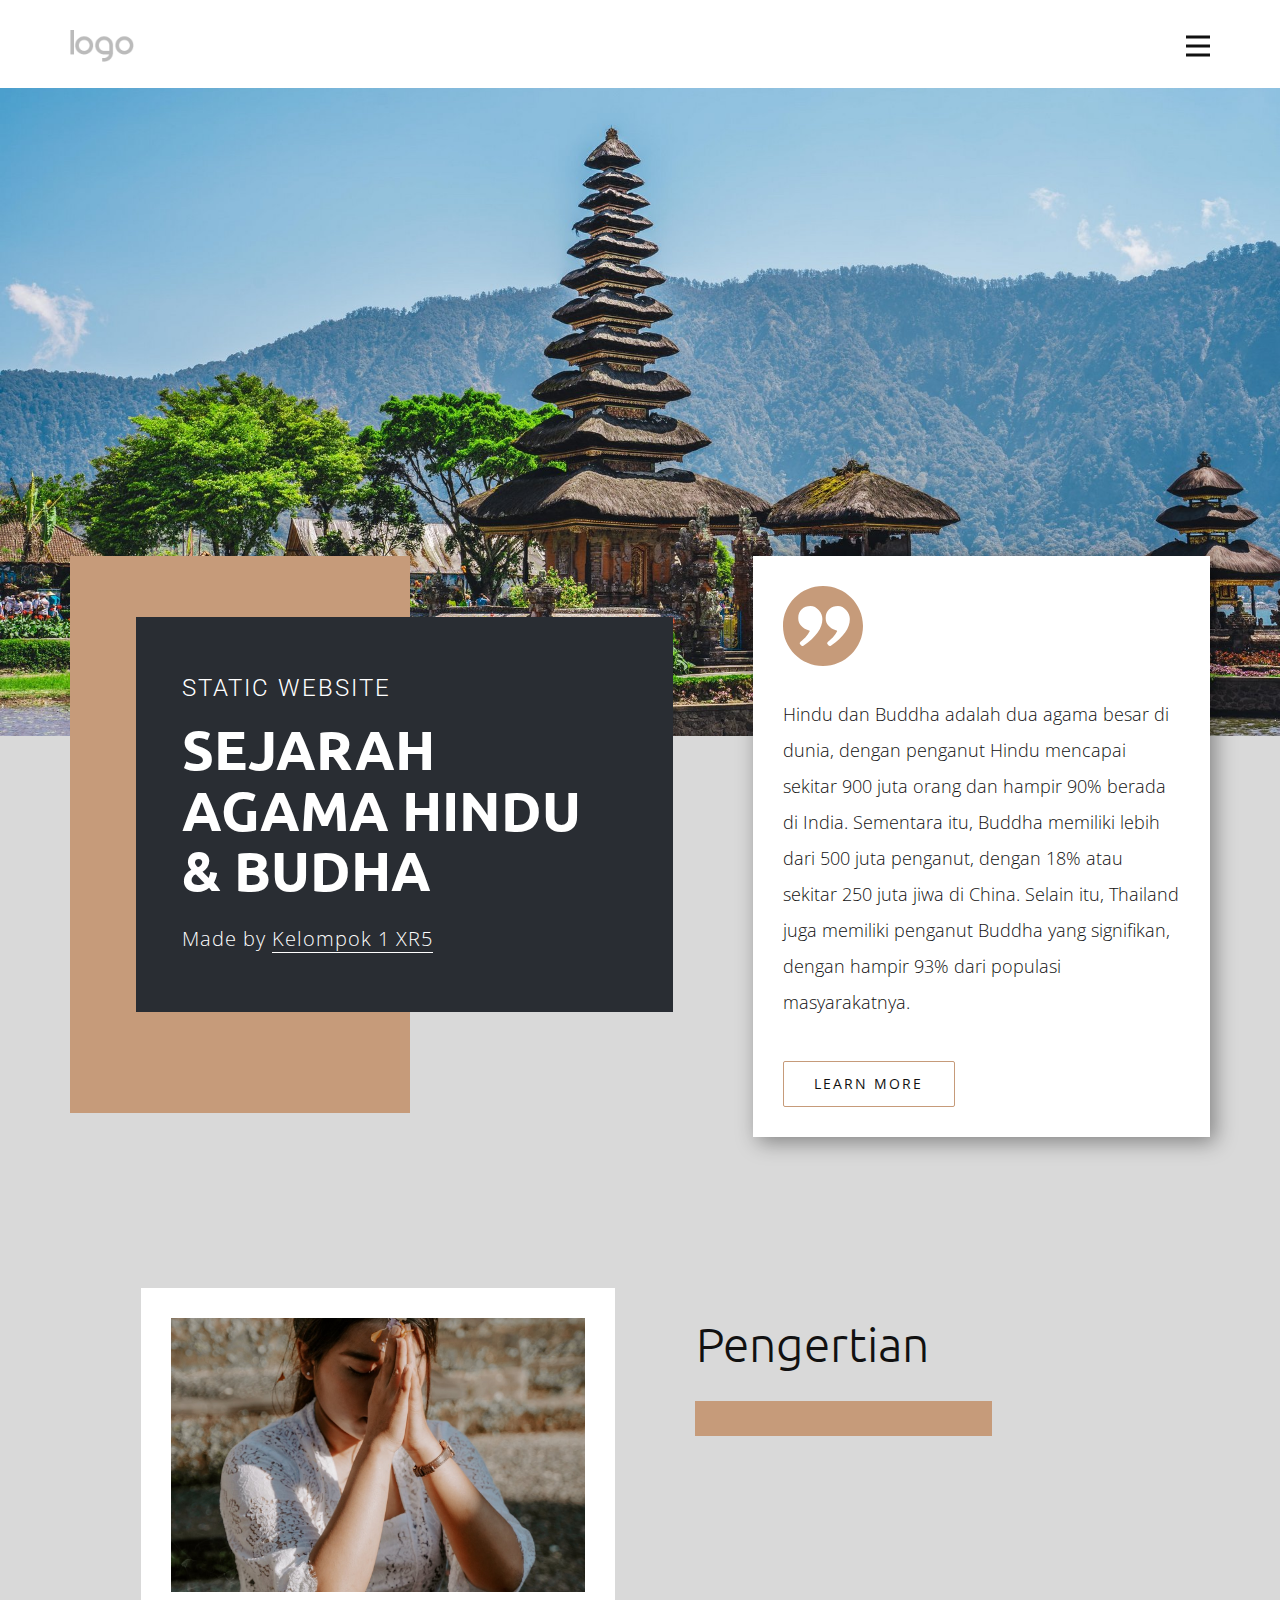
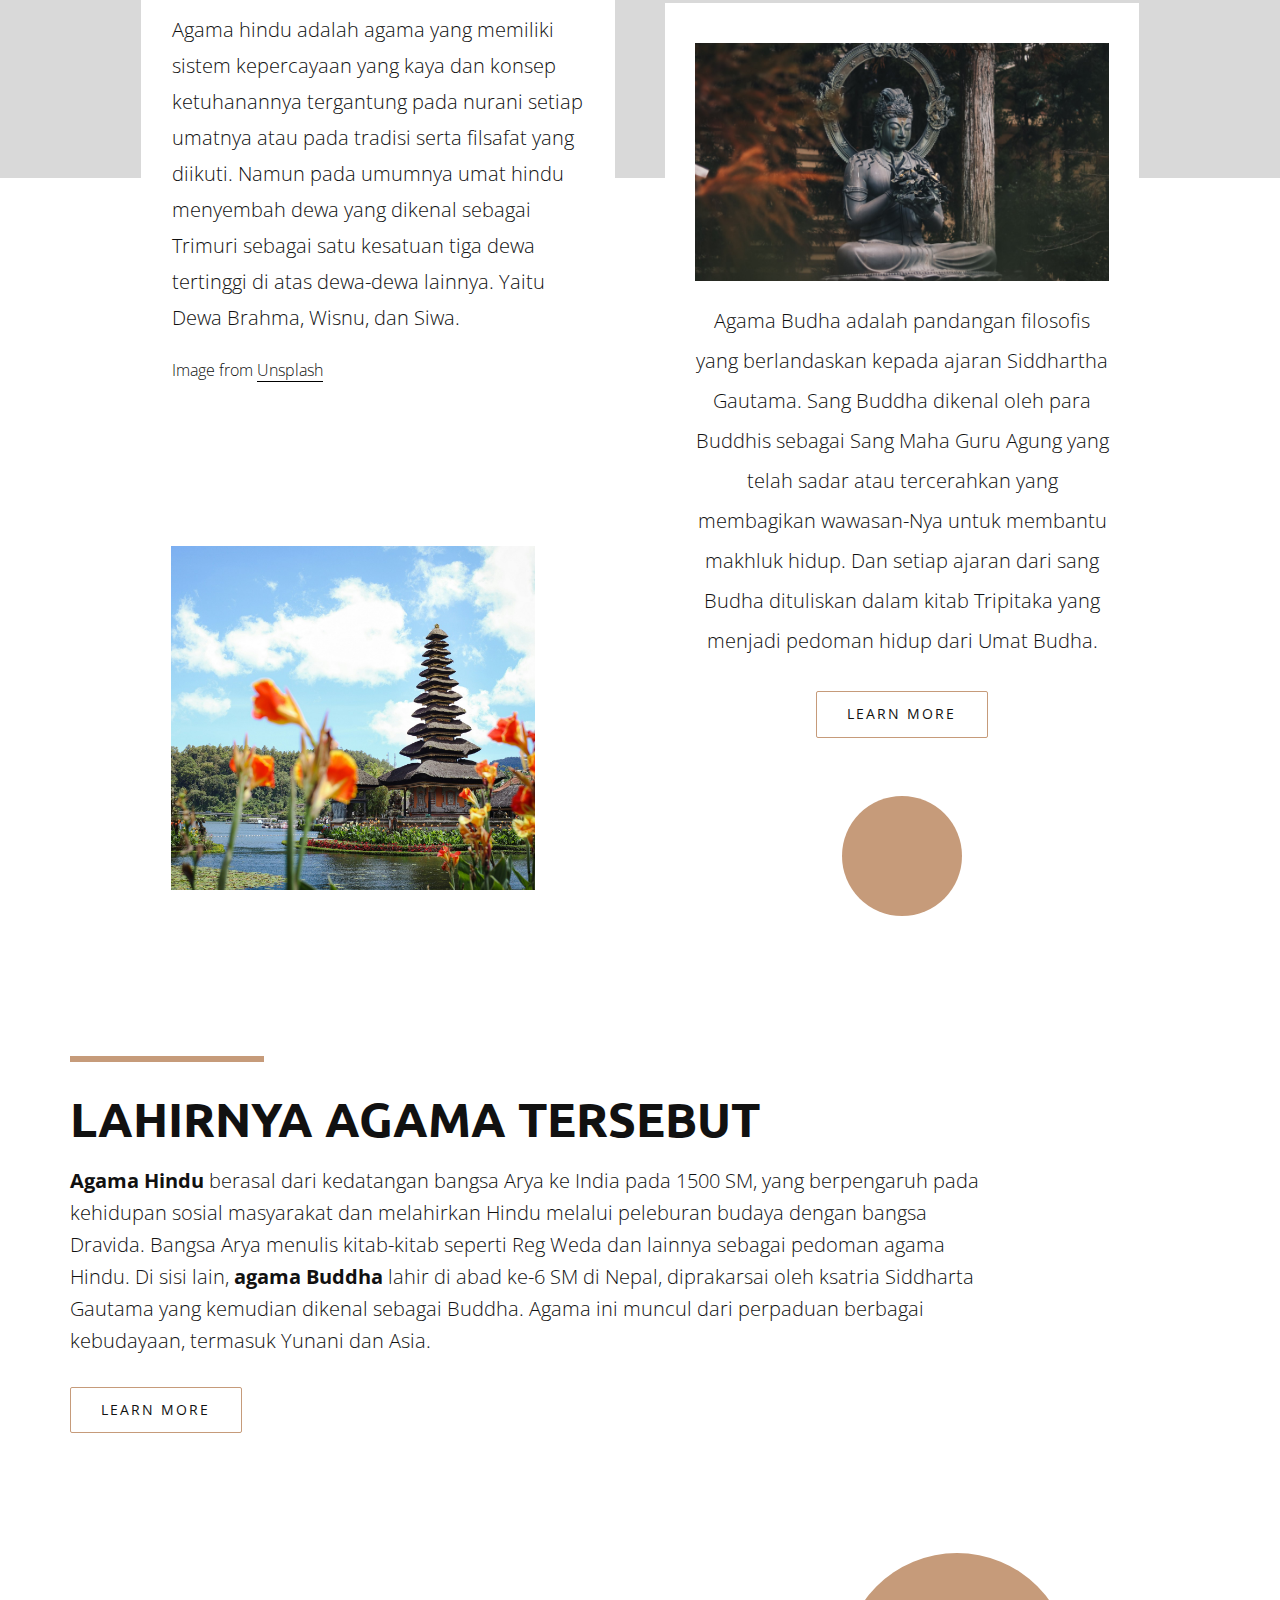
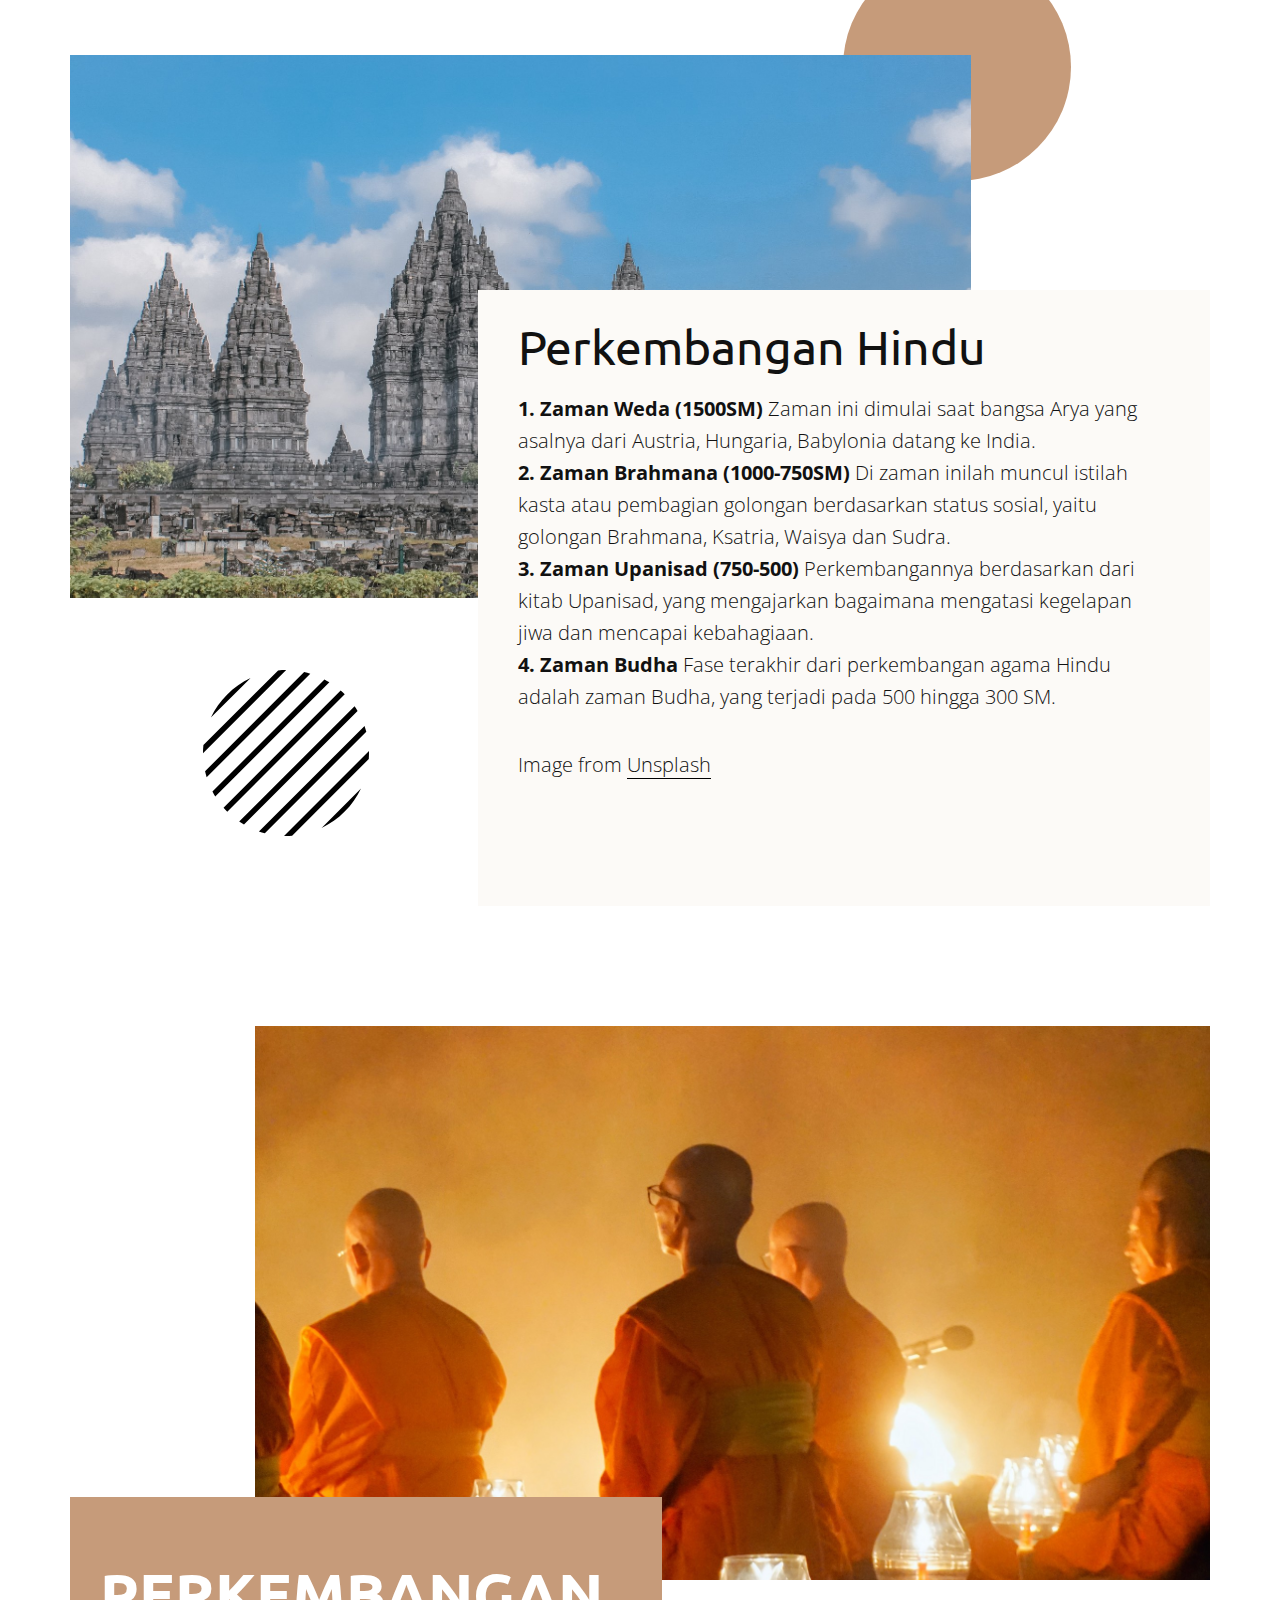
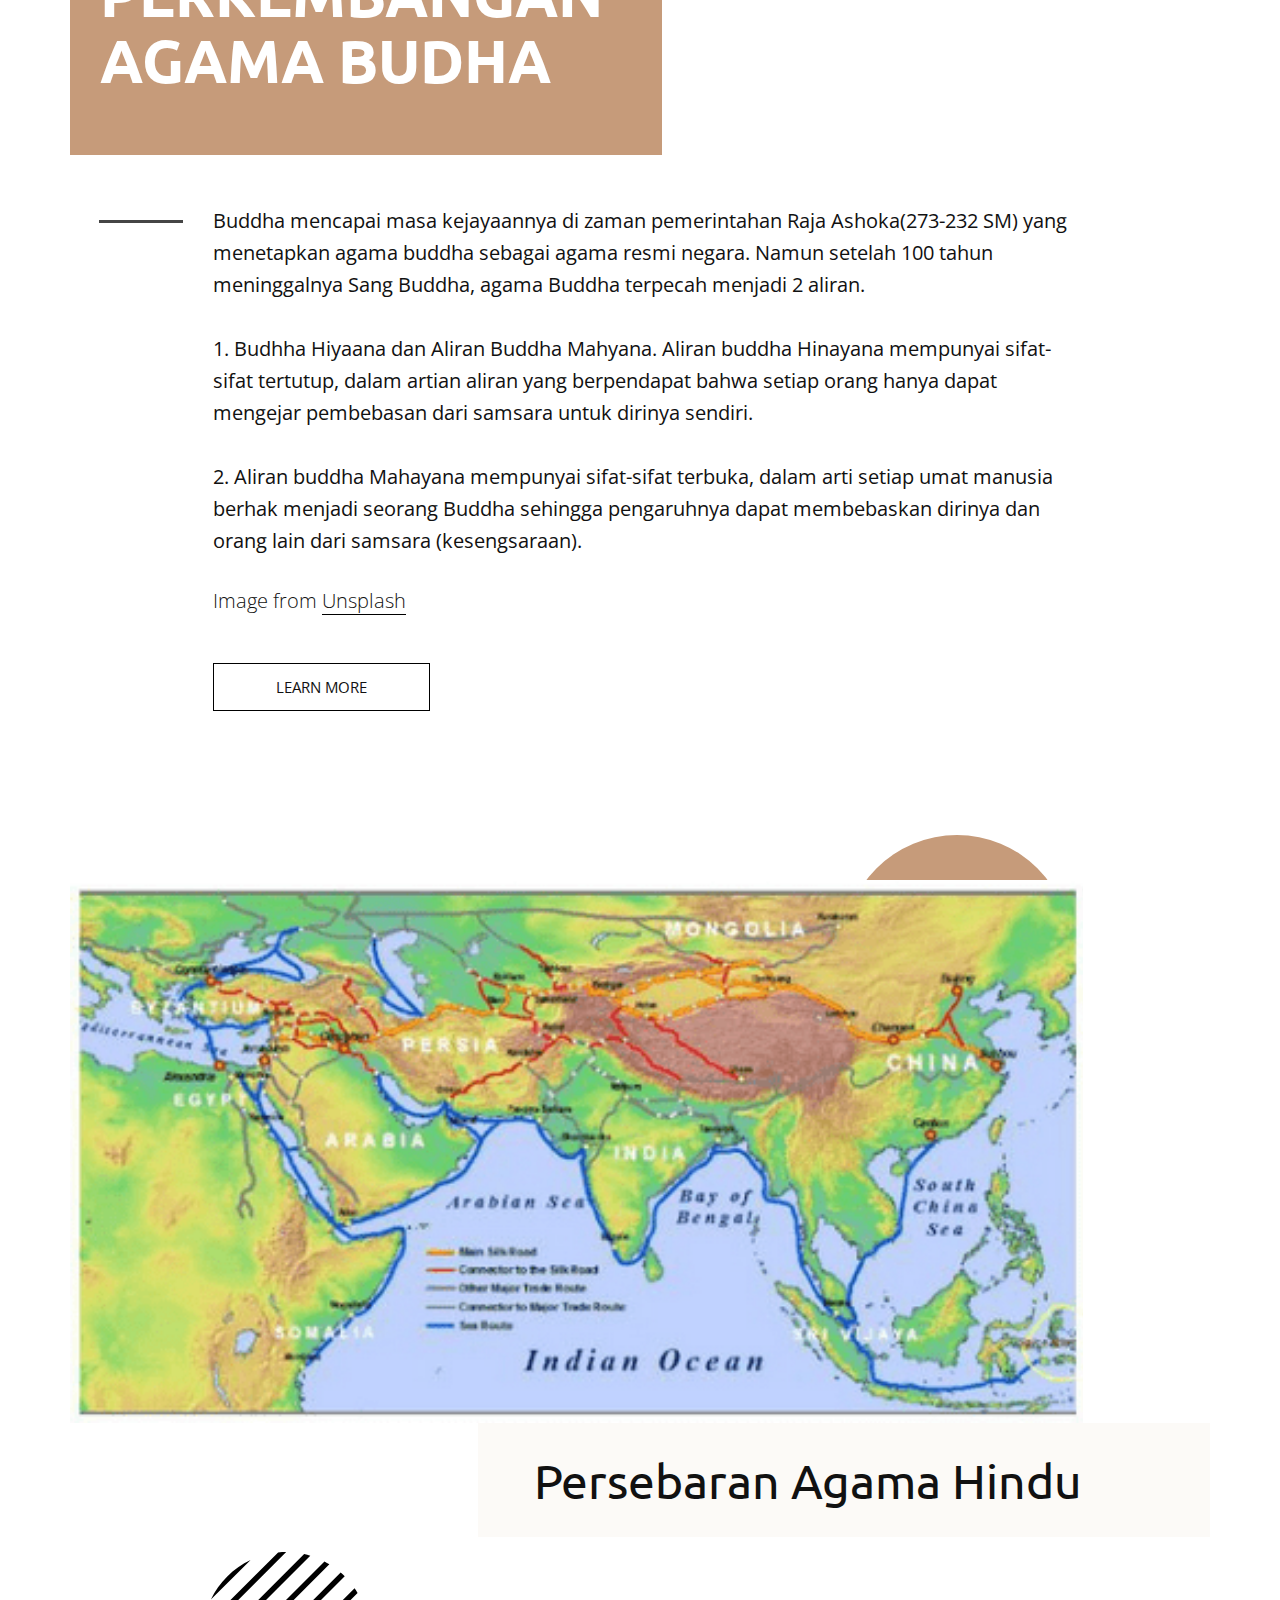
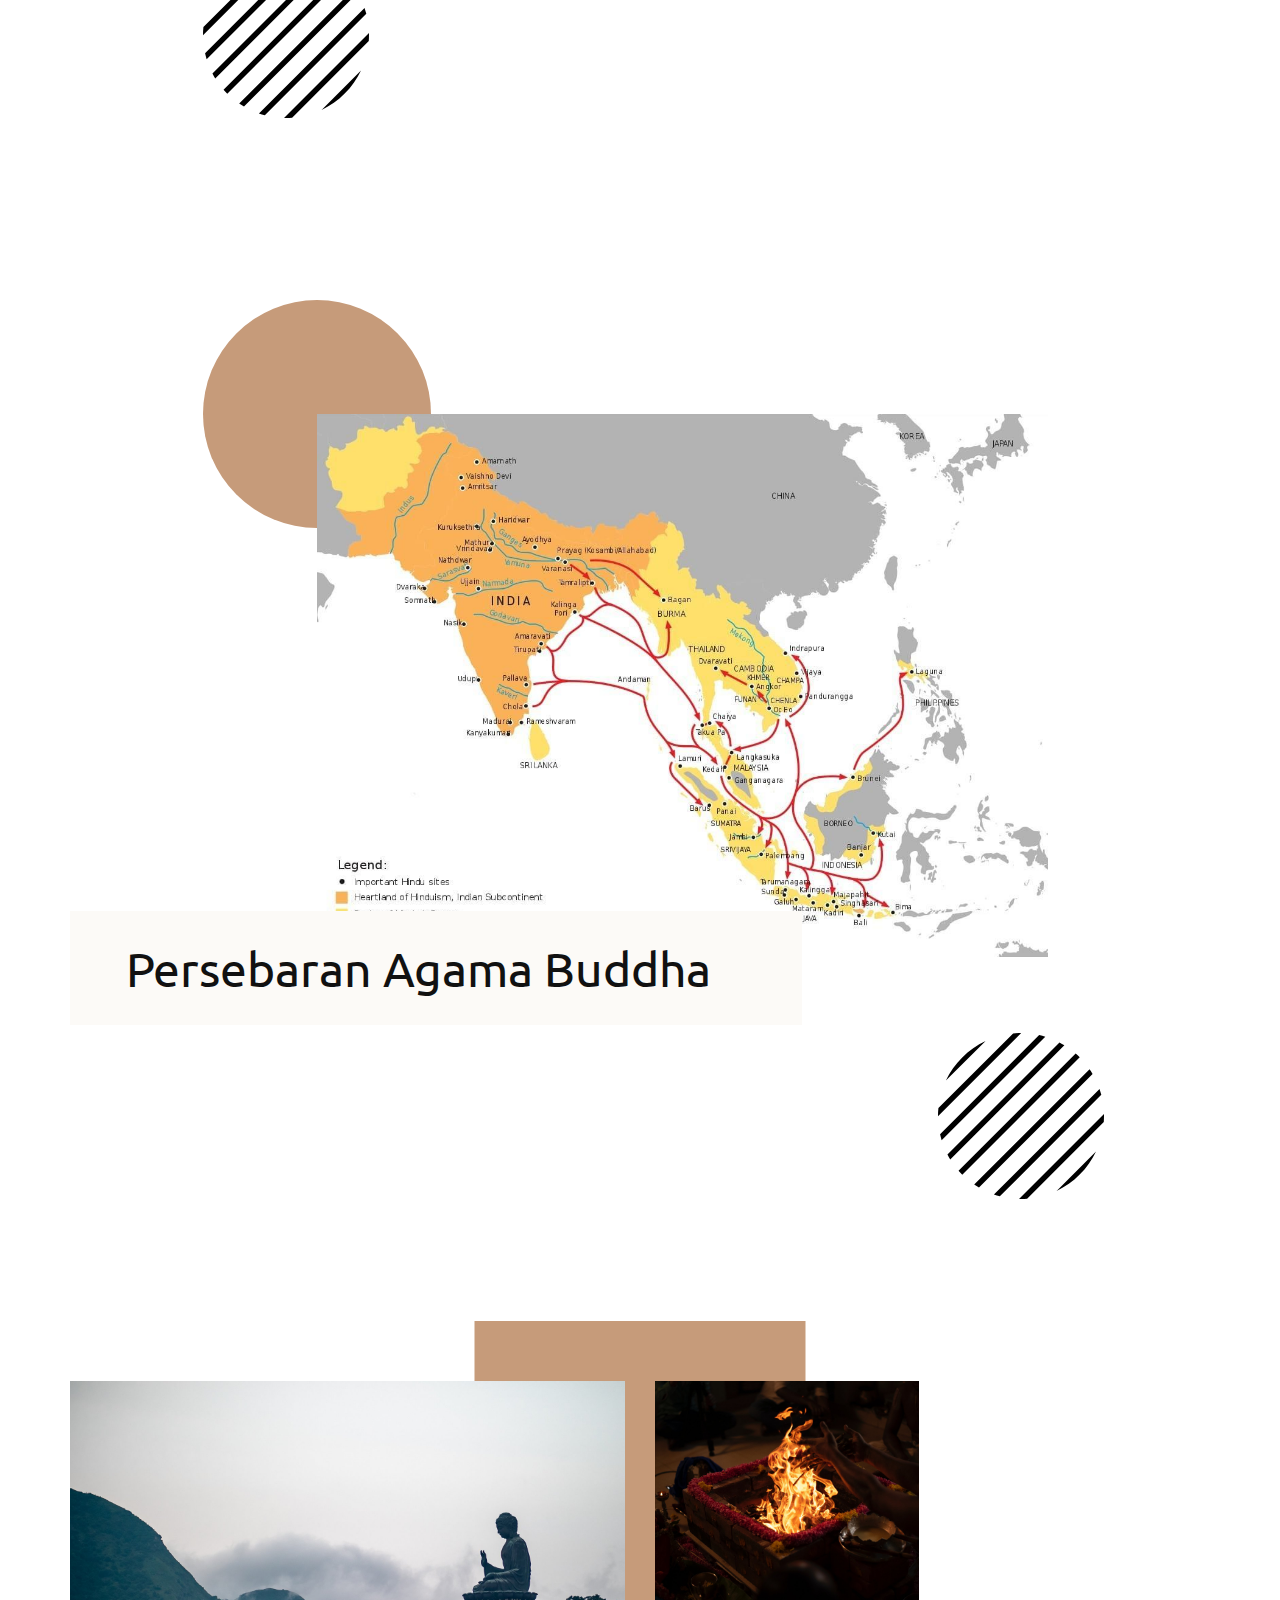
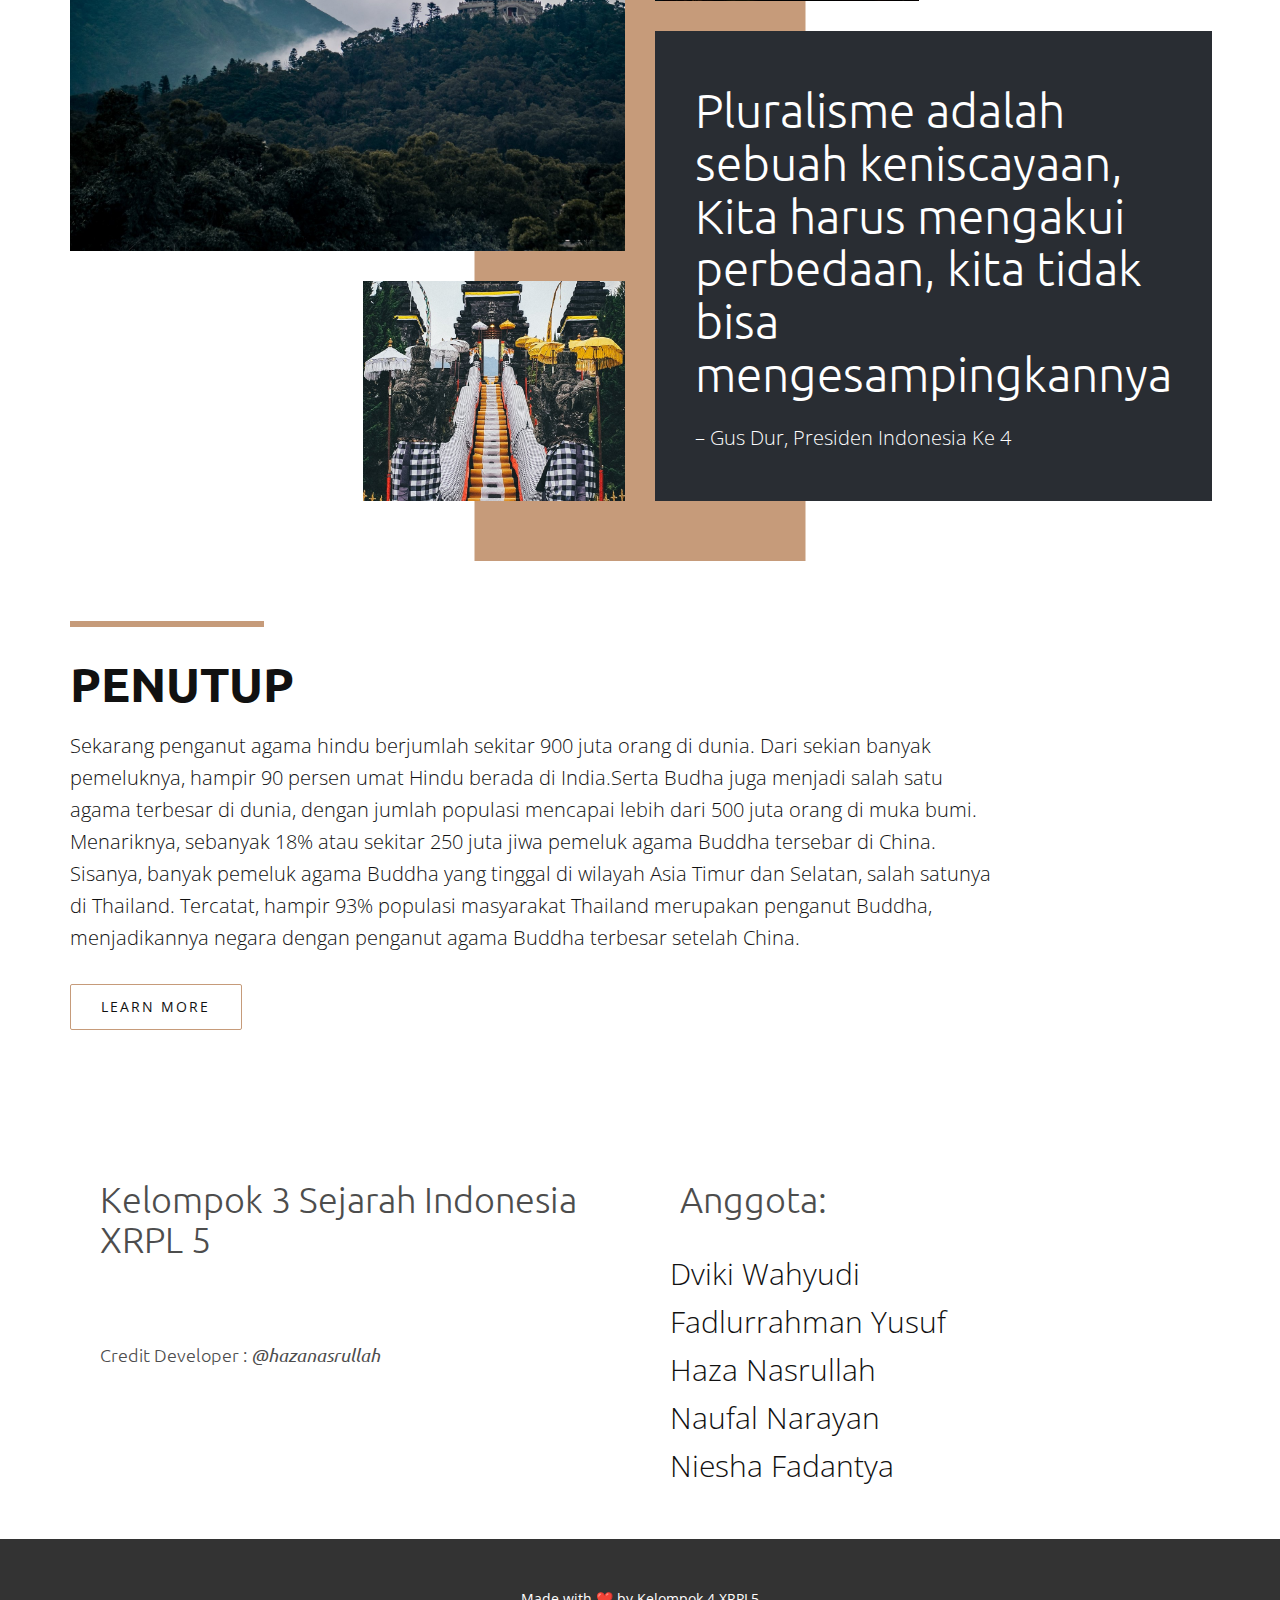
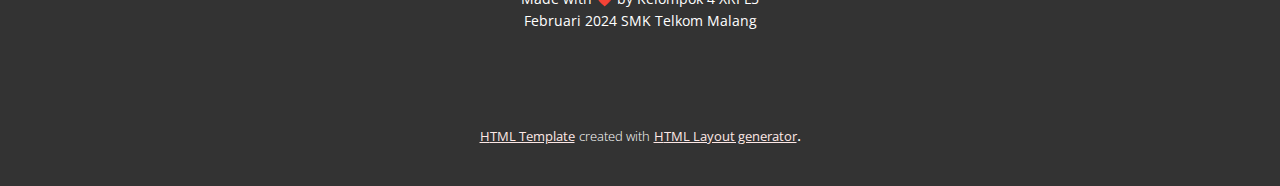
==== commit 14384f51: "Update aad map imge" ====
--- a/index.html
+++ b/index.html
@@ -12,6 +12,8 @@
     <meta name="generator" content="Nicepage 6.3.1, nicepage.com">
     <link id="u-theme-google-font" rel="stylesheet" href="https://fonts.googleapis.com/css?family=Ubuntu:300,300i,400,400i,500,500i,700,700i|Open+Sans:300,300i,400,400i,500,500i,600,600i,700,700i,800,800i">
     <link id="u-page-google-font" rel="stylesheet" href="https://fonts.googleapis.com/css?family=Roboto:100,100i,300,300i,400,400i,500,500i,700,700i,900,900i|Ubuntu:300,300i,400,400i,500,500i,700,700i|Ubuntu:300,300i,400,400i,500,500i,700,700i">
+    
+    
     
     
     
@@ -214,7 +216,49 @@
         </div>
       </div>
     </section>
-    <section class="u-align-center u-clearfix u-section-6" id="sec-e750">
+    <section class="u-clearfix u-section-6" id="sec-91e7">
+      <div class="u-clearfix u-sheet u-valign-middle-md u-valign-middle-sm u-sheet-1">
+        <div class="u-palette-4-base u-shape u-shape-circle u-shape-1"></div>
+        <img class="u-image u-image-1" src="images/2cb93307-bcb1-47b3-b6e5-51fb8be7cc0a.png" data-image-width="463" data-image-height="247">
+        <div class="u-align-left u-container-style u-group u-palette-2-light-3 u-group-1">
+          <div class="u-container-layout u-valign-middle u-container-layout-1">
+            <h1 class="u-text u-text-1">Persebaran Agama Hindu</h1>
+          </div>
+        </div>
+        <div class="u-shape u-shape-svg u-text-black u-shape-2">
+          <svg class="u-svg-link" preserveAspectRatio="none" viewBox="0 0 160 160" style=""><use xmlns:xlink="http://www.w3.org/1999/xlink" xlink:href="#svg-db78"></use></svg>
+          <svg xmlns="http://www.w3.org/2000/svg" xmlns:xlink="http://www.w3.org/1999/xlink" version="1.1" xml:space="preserve" class="u-svg-content" viewBox="0 0 160 160" x="0px" y="0px" id="svg-db78"><path d="M114.3,152.3l38-38C144.4,130.9,130.9,144.4,114.3,152.3z M117.1,9.1l-108,108c0.8,1.6,1.7,3.2,2.7,4.8l110-110
+	C120.3,10.9,118.7,10,117.1,9.1z M97.5,2L2,97.5c0.4,2,1,4,1.5,5.9l99.9-99.9C101.5,2.9,99.5,2.4,97.5,2z M80,160c2,0,4-0.1,5.9-0.2
+	l73.9-73.9c0.1-2,0.2-3.9,0.2-5.9c0-0.6,0-1.2,0-1.9L78.1,160C78.8,160,79.4,160,80,160z M34.9,146.1c1.5,1,3,2,4.6,2.9L149,39.5
+	c-0.9-1.6-1.9-3.1-2.9-4.6L34.9,146.1z M132.7,19.8L19.8,132.7c1.2,1.3,2.3,2.6,3.6,3.9L136.6,23.4C135.3,22.2,134,21,132.7,19.8z
+	 M59.6,157.4l97.8-97.8c-0.5-1.9-1.1-3.8-1.7-5.7L53.9,155.6C55.8,156.3,57.7,156.9,59.6,157.4z M7.6,45.9L45.9,7.6
+	C29.1,15.5,15.5,29.1,7.6,45.9z M80,0c-2.6,0-5.1,0.1-7.6,0.4l-72,72C0.1,74.9,0,77.4,0,80c0,0.1,0,0.2,0,0.2L80.2,0
+	C80.2,0,80.1,0,80,0z"></path></svg>
+        </div>
+      </div>
+    </section>
+    <section class="u-clearfix u-section-7" id="sec-5bbd">
+      <div class="u-clearfix u-sheet u-valign-middle-md u-valign-middle-sm u-sheet-1">
+        <div class="u-palette-4-base u-shape u-shape-circle u-shape-1"></div>
+        <img class="u-image u-image-1" src="images/eb8b0029898c25541a288df0a86e0738.jpg" data-image-width="1200" data-image-height="896">
+        <div class="u-align-left u-container-style u-group u-palette-2-light-3 u-group-1">
+          <div class="u-container-layout u-valign-middle u-container-layout-1">
+            <h1 class="u-text u-text-1">Persebaran Agama Buddha</h1>
+          </div>
+        </div>
+        <div class="u-shape u-shape-svg u-text-black u-shape-2">
+          <svg class="u-svg-link" preserveAspectRatio="none" viewBox="0 0 160 160" style=""><use xmlns:xlink="http://www.w3.org/1999/xlink" xlink:href="#svg-db78"></use></svg>
+          <svg xmlns="http://www.w3.org/2000/svg" xmlns:xlink="http://www.w3.org/1999/xlink" version="1.1" xml:space="preserve" class="u-svg-content" viewBox="0 0 160 160" x="0px" y="0px" id="svg-db78"><path d="M114.3,152.3l38-38C144.4,130.9,130.9,144.4,114.3,152.3z M117.1,9.1l-108,108c0.8,1.6,1.7,3.2,2.7,4.8l110-110
+	C120.3,10.9,118.7,10,117.1,9.1z M97.5,2L2,97.5c0.4,2,1,4,1.5,5.9l99.9-99.9C101.5,2.9,99.5,2.4,97.5,2z M80,160c2,0,4-0.1,5.9-0.2
+	l73.9-73.9c0.1-2,0.2-3.9,0.2-5.9c0-0.6,0-1.2,0-1.9L78.1,160C78.8,160,79.4,160,80,160z M34.9,146.1c1.5,1,3,2,4.6,2.9L149,39.5
+	c-0.9-1.6-1.9-3.1-2.9-4.6L34.9,146.1z M132.7,19.8L19.8,132.7c1.2,1.3,2.3,2.6,3.6,3.9L136.6,23.4C135.3,22.2,134,21,132.7,19.8z
+	 M59.6,157.4l97.8-97.8c-0.5-1.9-1.1-3.8-1.7-5.7L53.9,155.6C55.8,156.3,57.7,156.9,59.6,157.4z M7.6,45.9L45.9,7.6
+	C29.1,15.5,15.5,29.1,7.6,45.9z M80,0c-2.6,0-5.1,0.1-7.6,0.4l-72,72C0.1,74.9,0,77.4,0,80c0,0.1,0,0.2,0,0.2L80.2,0
+	C80.2,0,80.1,0,80,0z"></path></svg>
+        </div>
+      </div>
+    </section>
+    <section class="u-align-center u-clearfix u-section-8" id="sec-e750">
       <div class="u-clearfix u-sheet u-valign-middle u-sheet-1">
         <div class="u-absolute-hcenter u-expanded-height u-palette-4-base u-shape u-shape-rectangle u-shape-1"></div>
         <div class="data-layout-selected u-clearfix u-expanded-width u-gutter-30 u-layout-wrap u-layout-wrap-1">
@@ -270,7 +314,7 @@
         </div>
       </div>
     </section>
-    <section class="u-align-left u-clearfix u-typography-custom-page-typography-15--Basic-Headlines u-white u-section-7" id="sec-9e0a">
+    <section class="u-align-left u-clearfix u-typography-custom-page-typography-15--Basic-Headlines u-white u-section-9" id="sec-9e0a">
       <div class="u-clearfix u-sheet u-valign-middle u-sheet-1">
         <div class="u-border-6 u-border-palette-4-base u-line u-line-horizontal u-line-1"></div>
         <h1 class="u-text u-text-1">Penutup</h1>
@@ -286,7 +330,7 @@
         <a href="https://nicepage.com/k/yoga-html-templates" class="u-active-black u-border-1 u-border-active-black u-border-hover-black u-border-palette-4-base u-btn u-btn-round u-button-style u-hover-black u-none u-radius-2 u-text-active-white u-text-body-color u-text-hover-white u-btn-1">learn more</a>
       </div>
     </section>
-    <section class="u-clearfix u-section-8" id="sec-a46a">
+    <section class="u-clearfix u-section-10" id="sec-a46a">
       <div class="u-clearfix u-sheet u-sheet-1">
         <div class="data-layout-selected u-clearfix u-expanded-width u-layout-wrap u-layout-wrap-1">
           <div class="u-layout">
@@ -295,7 +339,7 @@
                 <div class="u-layout-col">
                   <div class="u-container-style u-layout-cell u-left-cell u-size-40 u-layout-cell-1">
                     <div class="u-container-layout u-container-layout-1">
-                      <h2 class="u-text u-text-grey-70 u-text-1">Kelompok 1 Sejarah Indonesia<br>XRPL 5 
+                      <h2 class="u-text u-text-grey-70 u-text-1">Kelompok 3 Sejarah Indonesia<br>XRPL 5 
                       </h2>
                     </div>
                   </div>
@@ -331,10 +375,10 @@
     
     
     <footer class="u-align-center u-clearfix u-footer u-grey-80 u-footer" id="sec-338e"><div class="u-clearfix u-sheet u-sheet-1">
-        <p class="u-small-text u-text u-text-variant u-text-1">Made with&nbsp;<a href="https://emojipedia.org/red-heart" class="u-active-none u-border-none u-btn u-button-style u-hover-none u-none u-text-palette-1-base u-btn-1">❤️&nbsp;</a>by Kelompok 1 XRPL5<br>Februari 2024 SMK Telkom Malang
+        <p class="u-small-text u-text u-text-variant u-text-1">Made with&nbsp;<a href="https://emojipedia.org/red-heart" class="u-active-none u-border-none u-btn u-button-style u-hover-none u-none u-text-palette-1-base u-btn-1">❤️&nbsp;</a>by Kelompok 4 XRPL5<br>Februari 2024 SMK Telkom Malang
         </p>
       </div></footer>
-    <!-- <section class="u-backlink u-clearfix u-grey-80">
+    <section class="u-backlink u-clearfix u-grey-80">
       <a class="u-link" href="https://nicepage.com/html-templates" target="_blank">
         <span>HTML Template</span>
       </a>
@@ -344,6 +388,6 @@
       <a class="u-link" href="https://nicepage.com/html-website-builder" target="_blank">
         <span>HTML Layout generator</span>
       </a>. 
-    </section> -->
+    </section>
   
-</body></html>
+</body></html>--- a/Home.css
+++ b/Home.css
@@ -1040,264 +1040,520 @@
     margin-left: 60px;
   }
 }.u-section-6 .u-sheet-1 {
+  min-height: 1073px;
+}
+
+.u-section-6 .u-shape-1 {
+  width: 228px;
+  height: 228px;
+  background-image: none;
+  margin: 60px 139px 0 auto;
+}
+
+.u-section-6 .u-image-1 {
+  height: 543px;
+  width: 1013px;
+  margin: -183px auto 0 0;
+}
+
+.u-section-6 .u-group-1 {
+  width: 732px;
+  min-height: 114px;
+  height: auto;
+  margin: 0 0 0 auto;
+}
+
+.u-section-6 .u-container-layout-1 {
+  padding-right: 8px;
+  padding-left: 8px;
+}
+
+.u-section-6 .u-text-1 {
+  font-weight: 400;
+  font-size: 3rem;
+  margin: 0 0 0 48px;
+}
+
+.u-section-6 .u-shape-2 {
+  width: 166px;
+  height: 166px;
+  margin: 15px auto 60px 133px;
+}
+
+@media (max-width: 1199px) {
+  .u-section-6 .u-sheet-1 {
+    min-height: 1034px;
+  }
+
+  .u-section-6 .u-image-1 {
+    height: 504px;
+    width: 940px;
+  }
+
+  .u-section-6 .u-group-1 {
+    height: auto;
+  }
+
+  .u-section-6 .u-container-layout-1 {
+    padding-top: 30px;
+    padding-bottom: 30px;
+  }
+}
+
+@media (max-width: 991px) {
+  .u-section-6 .u-sheet-1 {
+    min-height: 916px;
+  }
+
+  .u-section-6 .u-image-1 {
+    height: 386px;
+    width: 720px;
+  }
+
+  .u-section-6 .u-group-1 {
+    width: 720px;
+  }
+
+  .u-section-6 .u-text-1 {
+    font-size: 2.25rem;
+    margin-left: 36px;
+  }
+}
+
+@media (max-width: 767px) {
+  .u-section-6 .u-sheet-1 {
+    min-height: 820px;
+  }
+
+  .u-section-6 .u-image-1 {
+    height: 290px;
+    width: 540px;
+  }
+
+  .u-section-6 .u-group-1 {
+    width: 540px;
+  }
+
+  .u-section-6 .u-container-layout-1 {
+    padding-left: 30px;
+    padding-right: 30px;
+  }
+
+  .u-section-6 .u-text-1 {
+    margin-left: 0;
+  }
+}
+
+@media (max-width: 575px) {
+  .u-section-6 .u-sheet-1 {
+    min-height: 713px;
+  }
+
+  .u-section-6 .u-shape-1 {
+    margin-right: 112px;
+  }
+
+  .u-section-6 .u-image-1 {
+    height: 183px;
+    width: 340px;
+  }
+
+  .u-section-6 .u-group-1 {
+    width: 340px;
+  }
+
+  .u-section-6 .u-container-layout-1 {
+    padding-left: 20px;
+    padding-right: 20px;
+  }
+
+  .u-section-6 .u-text-1 {
+    font-size: 1.875rem;
+  }
+}.u-section-7 .u-sheet-1 {
+  min-height: 1073px;
+}
+
+.u-section-7 .u-shape-1 {
+  width: 228px;
+  height: 228px;
+  background-image: none;
+  margin: 52px auto 0 133px;
+}
+
+.u-section-7 .u-image-1 {
+  height: 543px;
+  width: 731px;
+  margin: -114px 162px 0 auto;
+}
+
+.u-section-7 .u-group-1 {
+  width: 732px;
+  min-height: 114px;
+  height: auto;
+  margin: -46px auto 0 0;
+}
+
+.u-section-7 .u-container-layout-1 {
+  padding-right: 8px;
+  padding-left: 8px;
+}
+
+.u-section-7 .u-text-1 {
+  font-weight: 400;
+  font-size: 3rem;
+  margin: 0 0 0 48px;
+}
+
+.u-section-7 .u-shape-2 {
+  width: 166px;
+  height: 166px;
+  margin: 8px 106px 60px auto;
+}
+
+@media (max-width: 1199px) {
+  .u-section-7 .u-group-1 {
+    height: auto;
+  }
+
+  .u-section-7 .u-container-layout-1 {
+    padding-top: 30px;
+    padding-bottom: 30px;
+  }
+}
+
+@media (max-width: 991px) {
+  .u-section-7 .u-sheet-1 {
+    min-height: 1065px;
+  }
+
+  .u-section-7 .u-image-1 {
+    height: 535px;
+    width: 720px;
+    margin-right: 0;
+  }
+
+  .u-section-7 .u-group-1 {
+    width: 720px;
+    margin-top: -38px;
+  }
+
+  .u-section-7 .u-text-1 {
+    font-size: 2.25rem;
+    margin-left: 36px;
+  }
+}
+
+@media (max-width: 767px) {
+  .u-section-7 .u-sheet-1 {
+    min-height: 931px;
+  }
+
+  .u-section-7 .u-image-1 {
+    height: 401px;
+    width: 540px;
+  }
+
+  .u-section-7 .u-group-1 {
+    width: 540px;
+    margin-top: 96px;
+  }
+
+  .u-section-7 .u-container-layout-1 {
+    padding-left: 30px;
+    padding-right: 30px;
+  }
+
+  .u-section-7 .u-text-1 {
+    margin-left: 0;
+  }
+}
+
+@media (max-width: 575px) {
+  .u-section-7 .u-sheet-1 {
+    min-height: 782px;
+  }
+
+  .u-section-7 .u-shape-1 {
+    margin-left: 112px;
+  }
+
+  .u-section-7 .u-image-1 {
+    height: 252px;
+    width: 340px;
+  }
+
+  .u-section-7 .u-group-1 {
+    width: 340px;
+  }
+
+  .u-section-7 .u-container-layout-1 {
+    padding-left: 20px;
+    padding-right: 20px;
+  }
+
+  .u-section-7 .u-text-1 {
+    font-size: 1.875rem;
+  }
+}.u-section-8 .u-sheet-1 {
   min-height: 840px;
 }
 
-.u-section-6 .u-shape-1 {
+.u-section-8 .u-shape-1 {
   width: 331px;
 }
 
-.u-section-6 .u-layout-wrap-1 {
+.u-section-8 .u-layout-wrap-1 {
   margin-top: 60px;
   margin-bottom: 60px;
 }
 
-.u-section-6 .u-image-1 {
+.u-section-8 .u-image-1 {
   min-height: 500px;
   background-image: url("images/jamie-street-88IMbX3wZmI-unsplash.jpg");
   background-position: 50% 50%;
 }
 
-.u-section-6 .u-container-layout-1 {
+.u-section-8 .u-container-layout-1 {
   padding: 20px;
 }
 
-.u-section-6 .u-layout-cell-2 {
+.u-section-8 .u-layout-cell-2 {
   min-height: 250px;
 }
 
-.u-section-6 .u-container-layout-2 {
+.u-section-8 .u-container-layout-2 {
   padding: 20px;
 }
 
-.u-section-6 .u-image-2 {
+.u-section-8 .u-image-2 {
   min-height: 250px;
   background-image: url("images/wayan-aditya-O1j8b4iBD1M-unsplash.jpg");
   background-position: 50% 50%;
 }
 
-.u-section-6 .u-container-layout-3 {
+.u-section-8 .u-container-layout-3 {
   padding: 20px;
 }
 
-.u-section-6 .u-image-3 {
+.u-section-8 .u-image-3 {
   min-height: 250px;
   background-image: url("images/rajesh-mishra-MeOiwmZwG_k-unsplash.jpg");
   background-position: 50% 50%;
 }
 
-.u-section-6 .u-container-layout-4 {
+.u-section-8 .u-container-layout-4 {
   padding: 20px;
 }
 
-.u-section-6 .u-layout-cell-5 {
+.u-section-8 .u-layout-cell-5 {
   min-height: 250px;
 }
 
-.u-section-6 .u-container-layout-5 {
+.u-section-8 .u-container-layout-5 {
   padding: 20px;
 }
 
-.u-section-6 .u-layout-cell-6 {
+.u-section-8 .u-layout-cell-6 {
   min-height: 500px;
 }
 
-.u-section-6 .u-container-layout-6 {
+.u-section-8 .u-container-layout-6 {
   padding: 20px 40px;
 }
 
-.u-section-6 .u-text-1 {
+.u-section-8 .u-text-1 {
   font-weight: 300;
   font-size: 3rem;
   margin: 33px 0 0;
 }
 
-.u-section-6 .u-text-2 {
+.u-section-8 .u-text-2 {
   margin: 21px 0 0;
 }
 
 @media (max-width: 1199px) {
-  .u-section-6 .u-sheet-1 {
+  .u-section-8 .u-sheet-1 {
     min-height: 708px;
   }
 
-  .u-section-6 .u-image-1 {
+  .u-section-8 .u-image-1 {
     min-height: 412px;
   }
 
-  .u-section-6 .u-layout-cell-2 {
+  .u-section-8 .u-layout-cell-2 {
     min-height: 206px;
   }
 
-  .u-section-6 .u-image-2 {
+  .u-section-8 .u-image-2 {
     min-height: 206px;
   }
 
-  .u-section-6 .u-image-3 {
+  .u-section-8 .u-image-3 {
     min-height: 206px;
   }
 
-  .u-section-6 .u-layout-cell-5 {
+  .u-section-8 .u-layout-cell-5 {
     min-height: 206px;
   }
 
-  .u-section-6 .u-layout-cell-6 {
+  .u-section-8 .u-layout-cell-6 {
     min-height: 412px;
   }
 
-  .u-section-6 .u-text-1 {
+  .u-section-8 .u-text-1 {
     font-size: 2.5rem;
   }
 }
 
 @media (max-width: 991px) {
-  .u-section-6 .u-sheet-1 {
+  .u-section-8 .u-sheet-1 {
     min-height: 1453px;
   }
 
-  .u-section-6 .u-image-1 {
+  .u-section-8 .u-image-1 {
     min-height: 631px;
   }
 
-  .u-section-6 .u-layout-cell-2 {
+  .u-section-8 .u-layout-cell-2 {
     min-height: 316px;
   }
 
-  .u-section-6 .u-image-2 {
+  .u-section-8 .u-image-2 {
     min-height: 316px;
   }
 
-  .u-section-6 .u-image-3 {
+  .u-section-8 .u-image-3 {
     min-height: 316px;
   }
 
-  .u-section-6 .u-layout-cell-5 {
+  .u-section-8 .u-layout-cell-5 {
     min-height: 316px;
   }
 
-  .u-section-6 .u-layout-cell-6 {
+  .u-section-8 .u-layout-cell-6 {
     min-height: 100px;
   }
 
-  .u-section-6 .u-container-layout-6 {
+  .u-section-8 .u-container-layout-6 {
     padding-left: 30px;
     padding-right: 30px;
   }
 }
 
 @media (max-width: 767px) {
-  .u-section-6 .u-sheet-1 {
+  .u-section-8 .u-sheet-1 {
     min-height: 1913px;
   }
 
-  .u-section-6 .u-image-1 {
+  .u-section-8 .u-image-1 {
     min-height: 473px;
   }
 
-  .u-section-6 .u-container-layout-1 {
+  .u-section-8 .u-container-layout-1 {
     padding-left: 10px;
     padding-right: 10px;
   }
 
-  .u-section-6 .u-layout-cell-2 {
+  .u-section-8 .u-layout-cell-2 {
     min-height: 474px;
   }
 
-  .u-section-6 .u-container-layout-2 {
+  .u-section-8 .u-container-layout-2 {
     padding-left: 10px;
     padding-right: 10px;
   }
 
-  .u-section-6 .u-image-2 {
+  .u-section-8 .u-image-2 {
     min-height: 474px;
   }
 
-  .u-section-6 .u-container-layout-3 {
+  .u-section-8 .u-container-layout-3 {
     padding-left: 10px;
     padding-right: 10px;
   }
 
-  .u-section-6 .u-image-3 {
+  .u-section-8 .u-image-3 {
     min-height: 474px;
   }
 
-  .u-section-6 .u-container-layout-4 {
+  .u-section-8 .u-container-layout-4 {
     padding-left: 10px;
     padding-right: 10px;
   }
 
-  .u-section-6 .u-layout-cell-5 {
+  .u-section-8 .u-layout-cell-5 {
     min-height: 474px;
   }
 
-  .u-section-6 .u-container-layout-5 {
+  .u-section-8 .u-container-layout-5 {
     padding-left: 10px;
     padding-right: 10px;
   }
 
-  .u-section-6 .u-container-layout-6 {
+  .u-section-8 .u-container-layout-6 {
     padding-top: 50px;
     padding-bottom: 50px;
   }
 }
 
 @media (max-width: 575px) {
-  .u-section-6 .u-sheet-1 {
+  .u-section-8 .u-sheet-1 {
     min-height: 1231px;
   }
 
-  .u-section-6 .u-shape-1 {
+  .u-section-8 .u-shape-1 {
     width: 241px;
   }
 
-  .u-section-6 .u-image-1 {
+  .u-section-8 .u-image-1 {
     min-height: 298px;
   }
 
-  .u-section-6 .u-layout-cell-2 {
+  .u-section-8 .u-layout-cell-2 {
     min-height: 298px;
   }
 
-  .u-section-6 .u-image-2 {
+  .u-section-8 .u-image-2 {
     min-height: 298px;
   }
 
-  .u-section-6 .u-image-3 {
+  .u-section-8 .u-image-3 {
     min-height: 298px;
   }
 
-  .u-section-6 .u-layout-cell-5 {
+  .u-section-8 .u-layout-cell-5 {
     min-height: 298px;
   }
 
-  .u-section-6 .u-container-layout-6 {
+  .u-section-8 .u-container-layout-6 {
     padding-top: 30px;
     padding-bottom: 30px;
   }
 
-  .u-section-6 .u-text-1 {
+  .u-section-8 .u-text-1 {
     font-size: 1.875rem;
   }
-}.u-section-7 .u-sheet-1 {
+}.u-section-9 .u-sheet-1 {
   min-height: 423px;
 }
 
-.u-section-7 .u-line-1 {
+.u-section-9 .u-line-1 {
   width: 194px;
   margin: 60px auto 0 0;
 }
 
-.u-section-7 .u-text-1 {
+.u-section-9 .u-text-1 {
   text-transform: uppercase;
   font-weight: 700;
   margin: 30px 218px 0 0;
 }
 
-.u-section-7 .u-text-2 {
+.u-section-9 .u-text-2 {
   margin: 20px 218px 0 0;
 }
 
-.u-section-7 .u-btn-1 {
+.u-section-9 .u-btn-1 {
   border-style: solid;
   font-size: 0.875rem;
   text-transform: uppercase;
@@ -1308,182 +1564,182 @@
 }
 
 @media (max-width: 1199px) {
-  .u-section-7 .u-text-1 {
+  .u-section-9 .u-text-1 {
     margin-right: 18px;
   }
 
-  .u-section-7 .u-text-2 {
+  .u-section-9 .u-text-2 {
     margin-right: 18px;
   }
 }
 
 @media (max-width: 991px) {
-  .u-section-7 .u-text-1 {
+  .u-section-9 .u-text-1 {
     margin-right: auto;
   }
 
-  .u-section-7 .u-text-2 {
+  .u-section-9 .u-text-2 {
     margin-right: auto;
   }
-}.u-section-8 .u-sheet-1 {
+}.u-section-10 .u-sheet-1 {
   min-height: 436px;
 }
 
-.u-section-8 .u-layout-wrap-1 {
+.u-section-10 .u-layout-wrap-1 {
   margin-top: 60px;
   margin-bottom: 19px;
 }
 
-.u-section-8 .u-layout-cell-1 {
+.u-section-10 .u-layout-cell-1 {
   min-height: 95px;
 }
 
-.u-section-8 .u-container-layout-1 {
+.u-section-10 .u-container-layout-1 {
   padding: 30px;
 }
 
-.u-section-8 .u-text-1 {
+.u-section-10 .u-text-1 {
   text-transform: none;
   font-size: 2.25rem;
   margin: 0;
 }
 
-.u-section-8 .u-layout-cell-2 {
+.u-section-10 .u-layout-cell-2 {
   min-height: 219px;
 }
 
-.u-section-8 .u-container-layout-2 {
+.u-section-10 .u-container-layout-2 {
   padding: 30px 30px 0;
 }
 
-.u-section-8 .u-text-2 {
+.u-section-10 .u-text-2 {
   text-transform: none;
   font-size: 1.125rem;
   margin: 14px 0 0;
 }
 
-.u-section-8 .u-layout-cell-3 {
+.u-section-10 .u-layout-cell-3 {
   min-height: 45px;
 }
 
-.u-section-8 .u-container-layout-3 {
+.u-section-10 .u-container-layout-3 {
   padding: 30px 40px 0;
 }
 
-.u-section-8 .u-text-3 {
+.u-section-10 .u-text-3 {
   text-transform: none;
   font-size: 2.25rem;
   margin: 0;
 }
 
-.u-section-8 .u-layout-cell-4 {
+.u-section-10 .u-layout-cell-4 {
   min-height: 269px;
 }
 
-.u-section-8 .u-container-layout-4 {
+.u-section-10 .u-container-layout-4 {
   padding: 30px;
 }
 
-.u-section-8 .u-text-4 {
+.u-section-10 .u-text-4 {
   margin-bottom: 0;
   margin-top: 0;
   font-size: 1.875rem;
 }
 
 @media (max-width: 1199px) {
-  .u-section-8 .u-sheet-1 {
+  .u-section-10 .u-sheet-1 {
     min-height: 324px;
   }
 
-  .u-section-8 .u-layout-cell-1 {
+  .u-section-10 .u-layout-cell-1 {
     min-height: 79px;
   }
 
-  .u-section-8 .u-layout-cell-2 {
+  .u-section-10 .u-layout-cell-2 {
     min-height: 180px;
   }
 
-  .u-section-8 .u-layout-cell-3 {
+  .u-section-10 .u-layout-cell-3 {
     min-height: 37px;
   }
 
-  .u-section-8 .u-layout-cell-4 {
+  .u-section-10 .u-layout-cell-4 {
     min-height: 222px;
   }
 }
 
 @media (max-width: 991px) {
-  .u-section-8 .u-sheet-1 {
+  .u-section-10 .u-sheet-1 {
     min-height: 227px;
   }
 
-  .u-section-8 .u-layout-cell-1 {
+  .u-section-10 .u-layout-cell-1 {
     min-height: 100px;
   }
 
-  .u-section-8 .u-layout-cell-2 {
+  .u-section-10 .u-layout-cell-2 {
     min-height: 100px;
   }
 
-  .u-section-8 .u-layout-cell-3 {
+  .u-section-10 .u-layout-cell-3 {
     min-height: 15px;
   }
 
-  .u-section-8 .u-container-layout-3 {
+  .u-section-10 .u-container-layout-3 {
     padding-left: 30px;
     padding-right: 30px;
   }
 
-  .u-section-8 .u-layout-cell-4 {
+  .u-section-10 .u-layout-cell-4 {
     min-height: 100px;
   }
 
-  .u-section-8 .u-container-layout-4 {
+  .u-section-10 .u-container-layout-4 {
     padding-left: 20px;
     padding-right: 20px;
   }
 }
 
 @media (max-width: 767px) {
-  .u-section-8 .u-container-layout-1 {
+  .u-section-10 .u-container-layout-1 {
     padding-left: 10px;
     padding-right: 10px;
   }
 
-  .u-section-8 .u-container-layout-2 {
+  .u-section-10 .u-container-layout-2 {
     padding-left: 10px;
     padding-right: 10px;
   }
 
-  .u-section-8 .u-container-layout-3 {
+  .u-section-10 .u-container-layout-3 {
     padding-left: 10px;
     padding-right: 10px;
   }
 
-  .u-section-8 .u-container-layout-4 {
+  .u-section-10 .u-container-layout-4 {
     padding-left: 0;
     padding-right: 0;
   }
 }
 
 @media (max-width: 575px) {
-  .u-section-8 .u-sheet-1 {
+  .u-section-10 .u-sheet-1 {
     min-height: 110px;
   }
 
-  .u-section-8 .u-layout-cell-1 {
+  .u-section-10 .u-layout-cell-1 {
     min-height: 63px;
   }
 
-  .u-section-8 .u-layout-cell-2 {
+  .u-section-10 .u-layout-cell-2 {
     min-height: 63px;
   }
 
-  .u-section-8 .u-text-2 {
+  .u-section-10 .u-text-2 {
     font-size: 2.25rem;
   }
 
-  .u-section-8 .u-layout-cell-3 {
+  .u-section-10 .u-layout-cell-3 {
     min-height: 9px;
   }
 }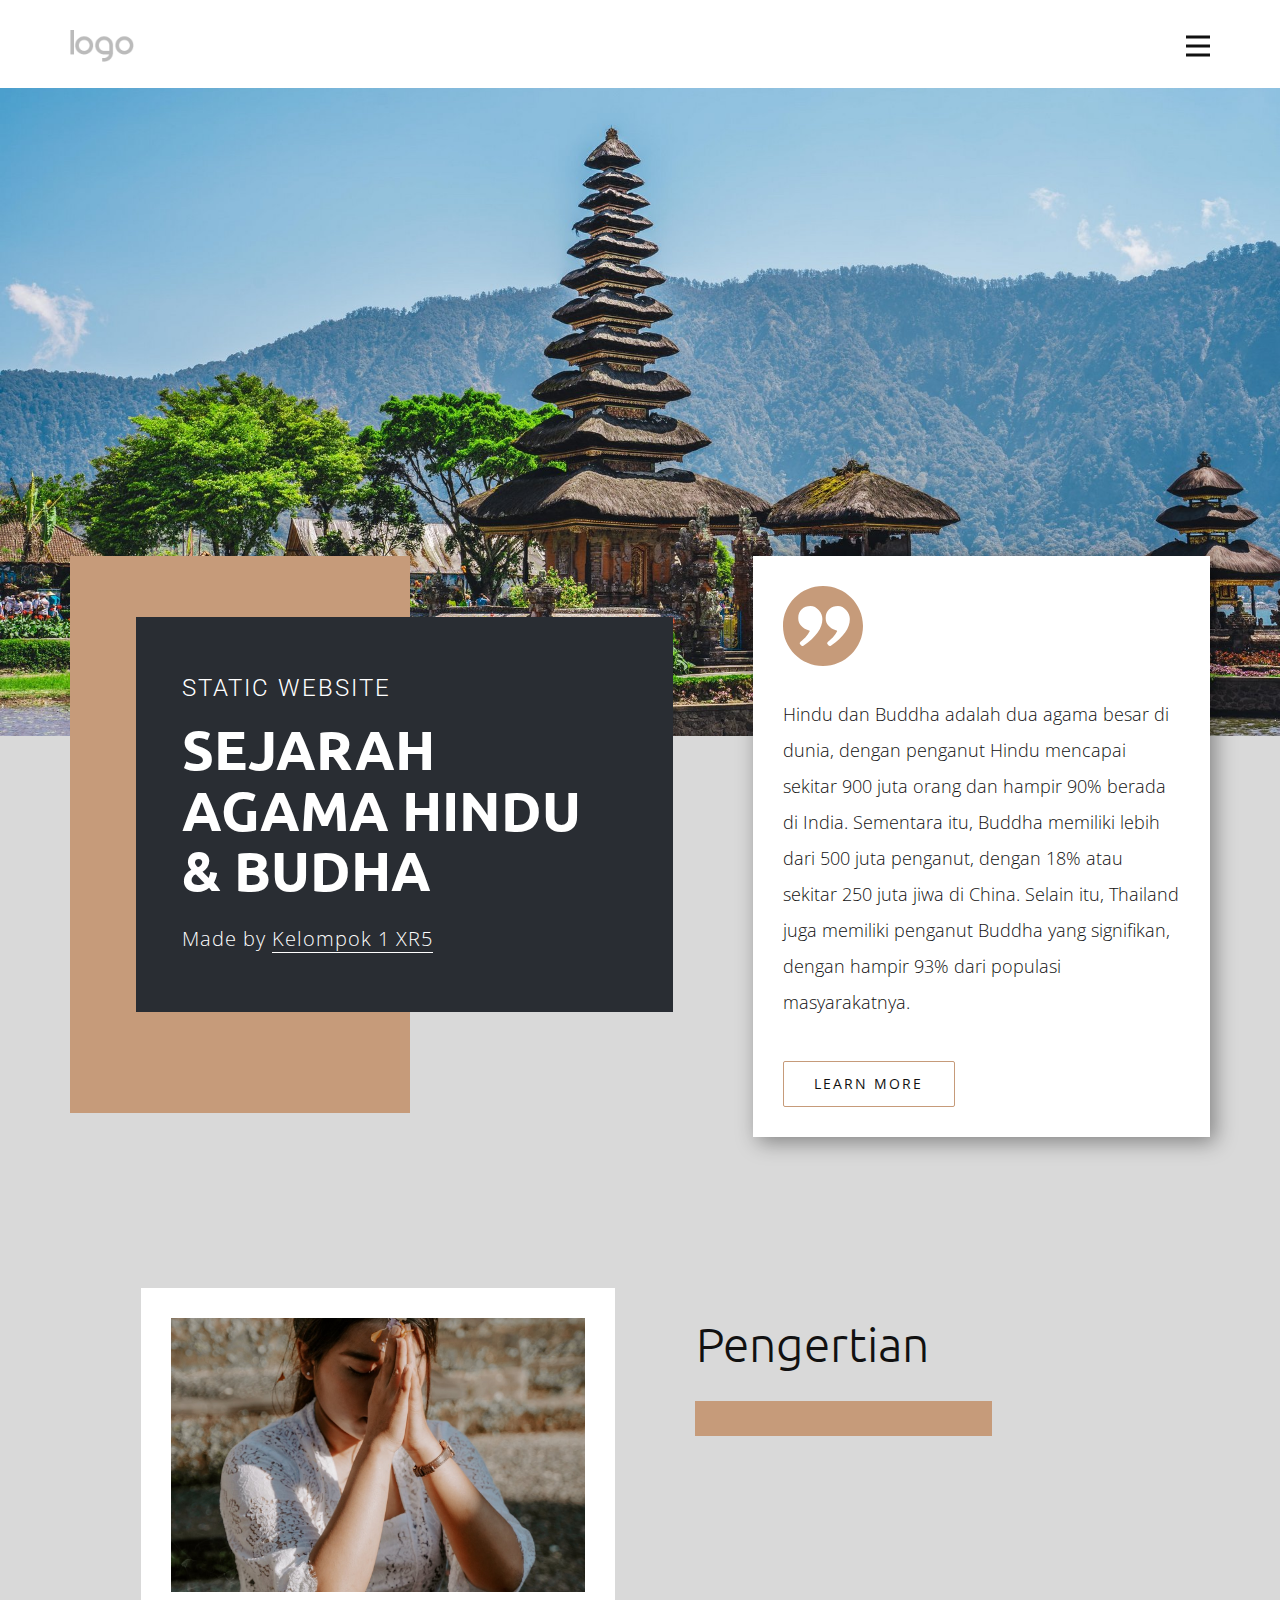
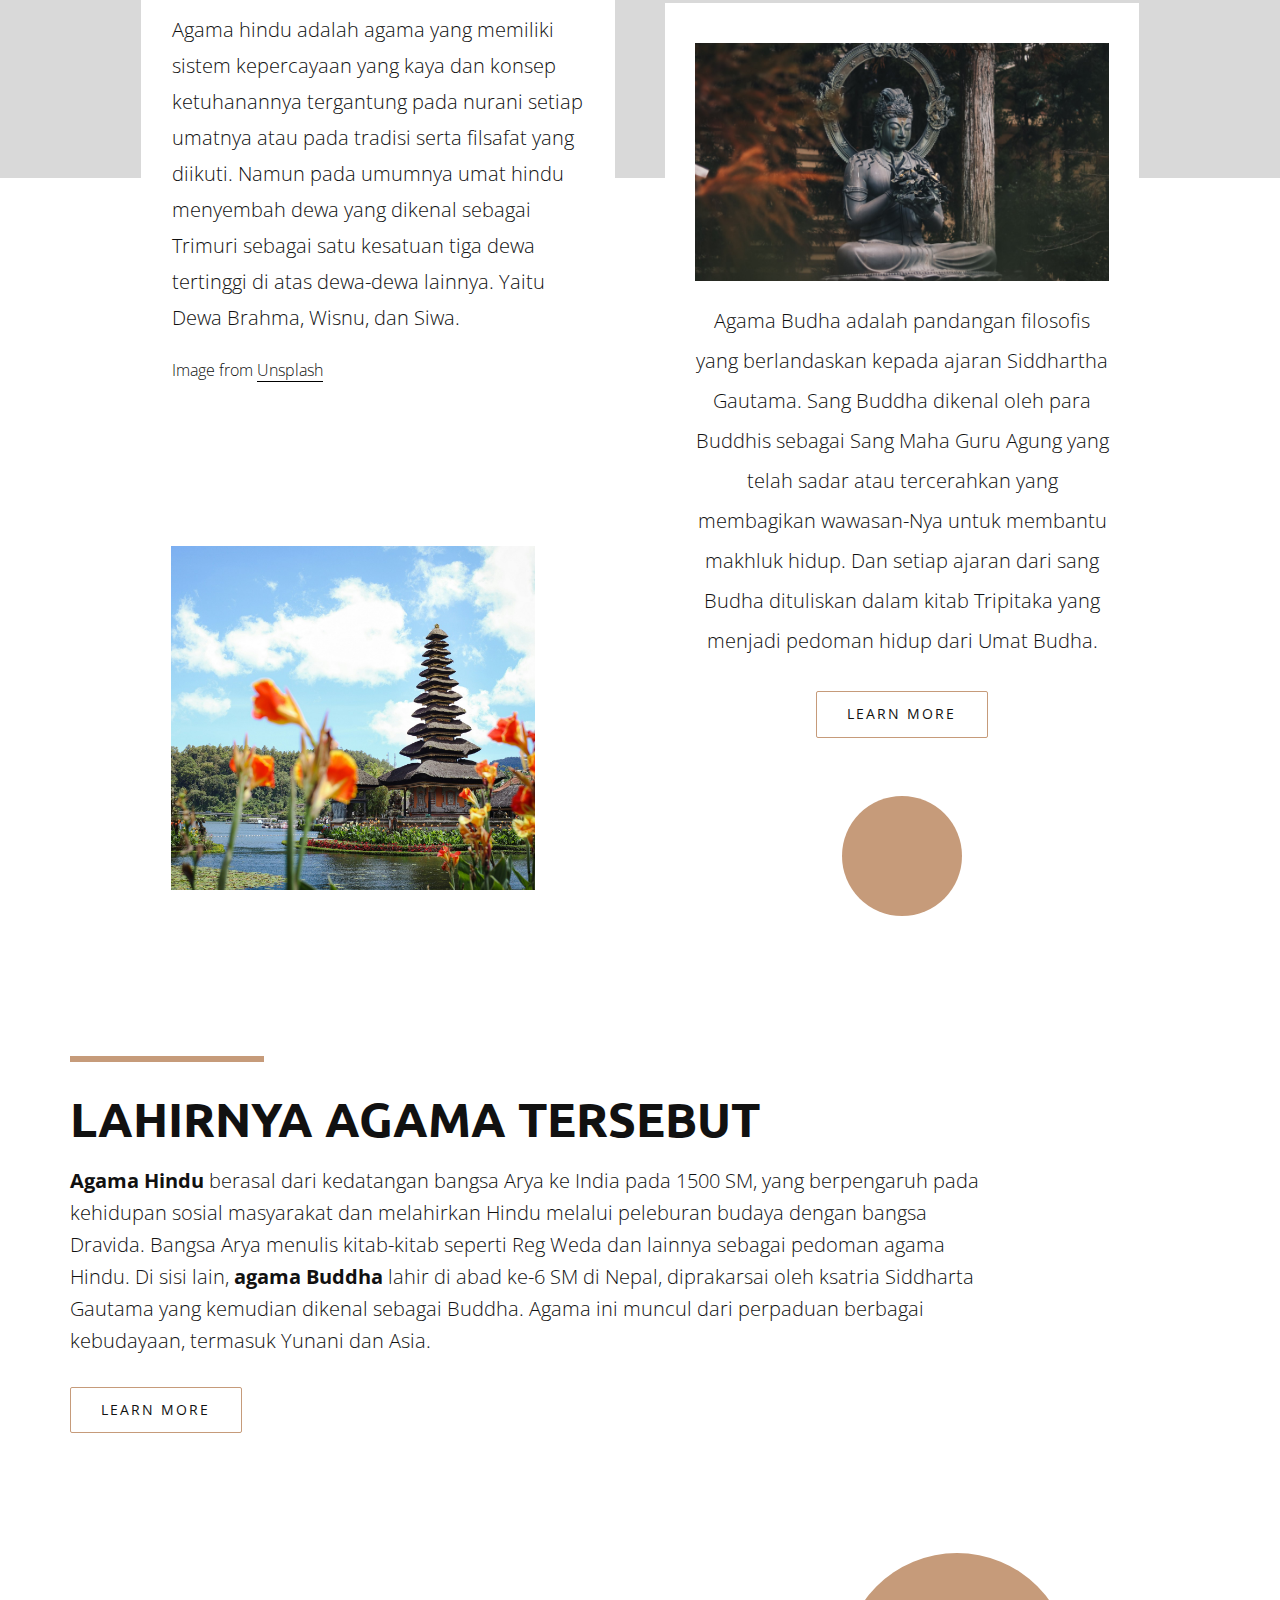
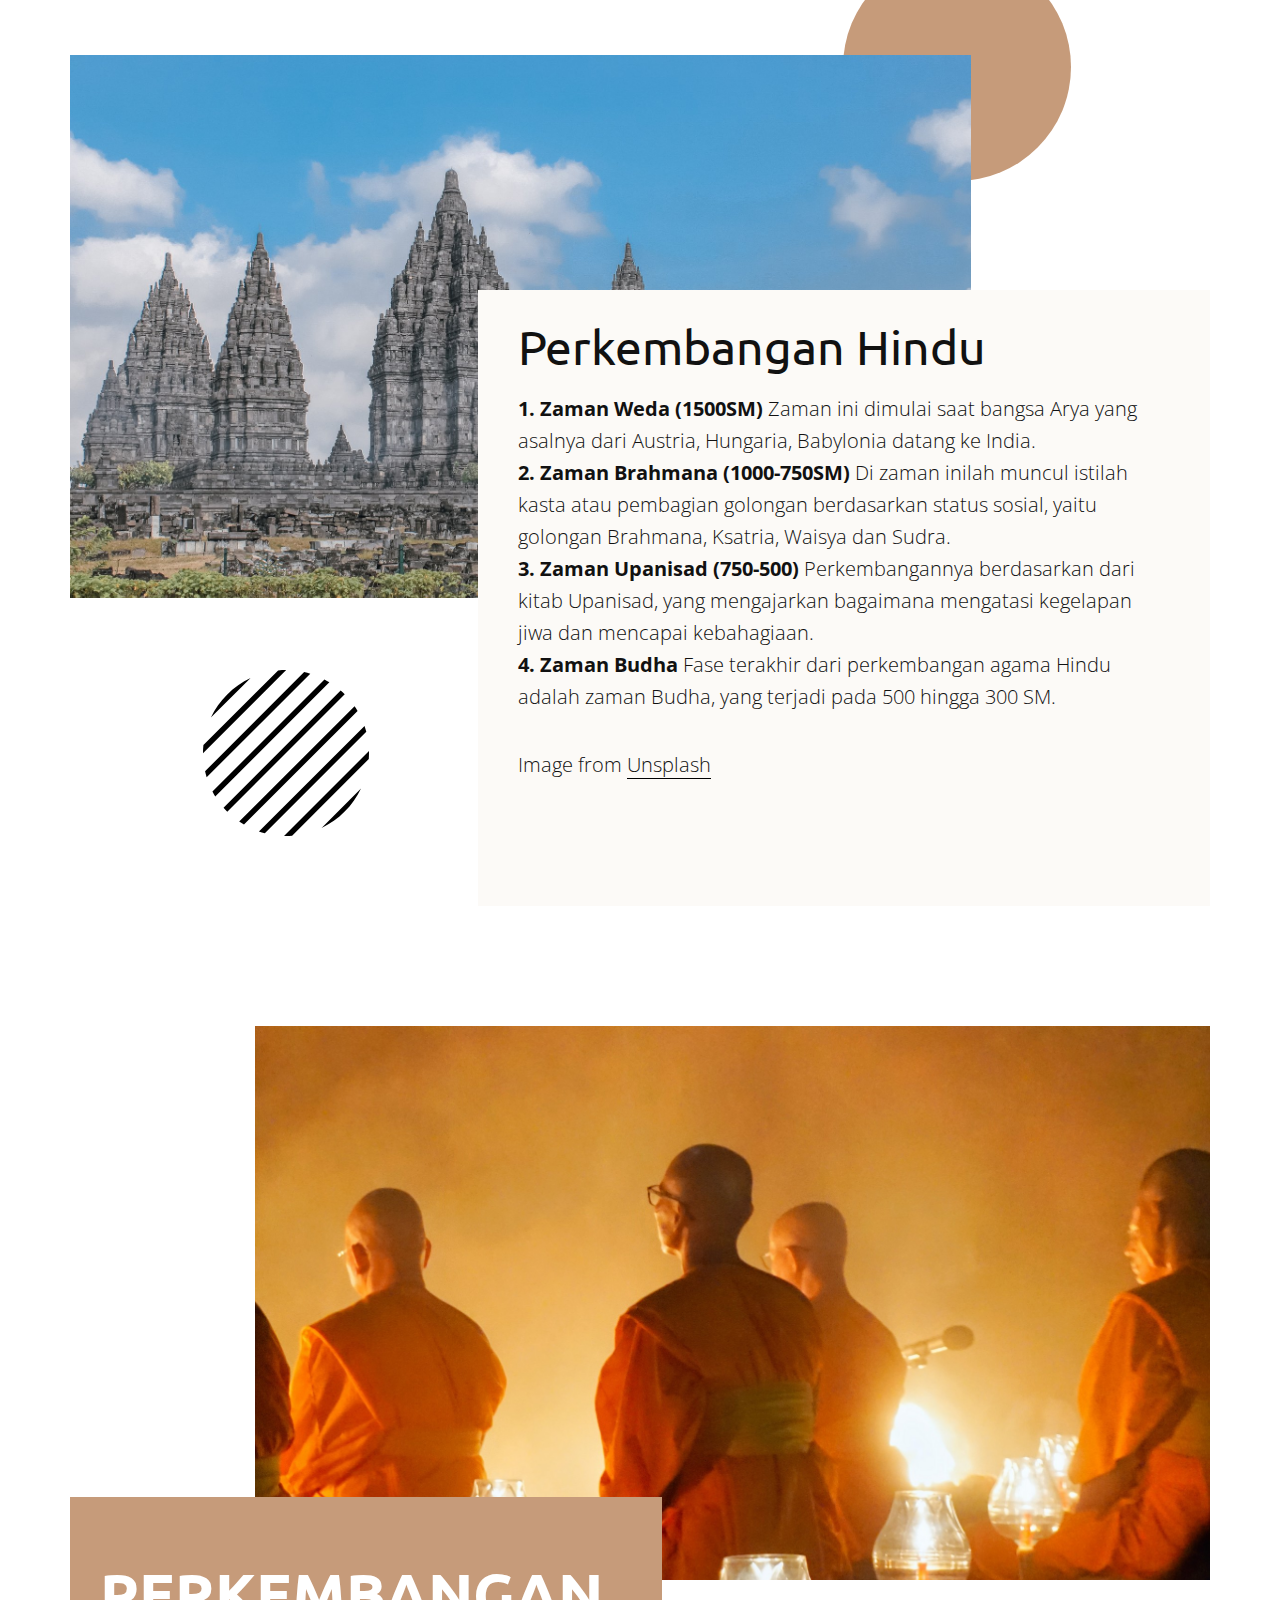
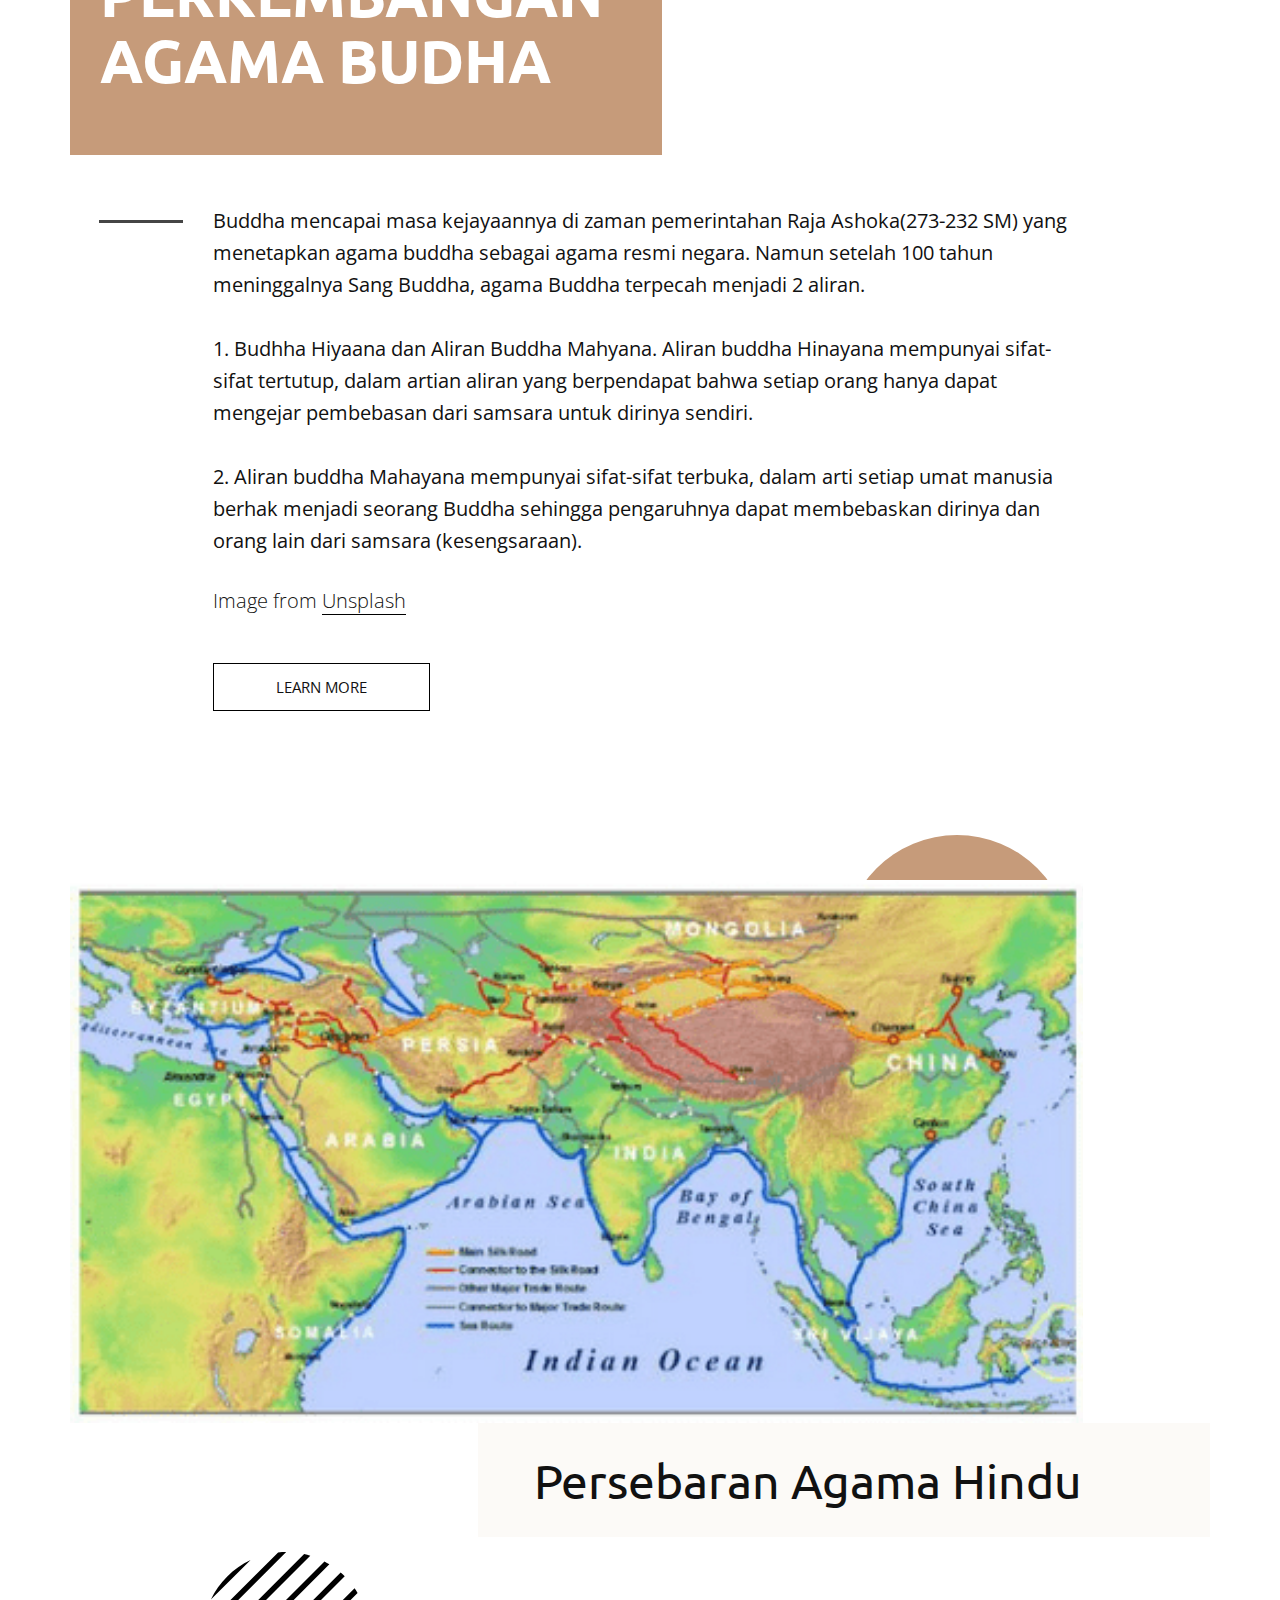
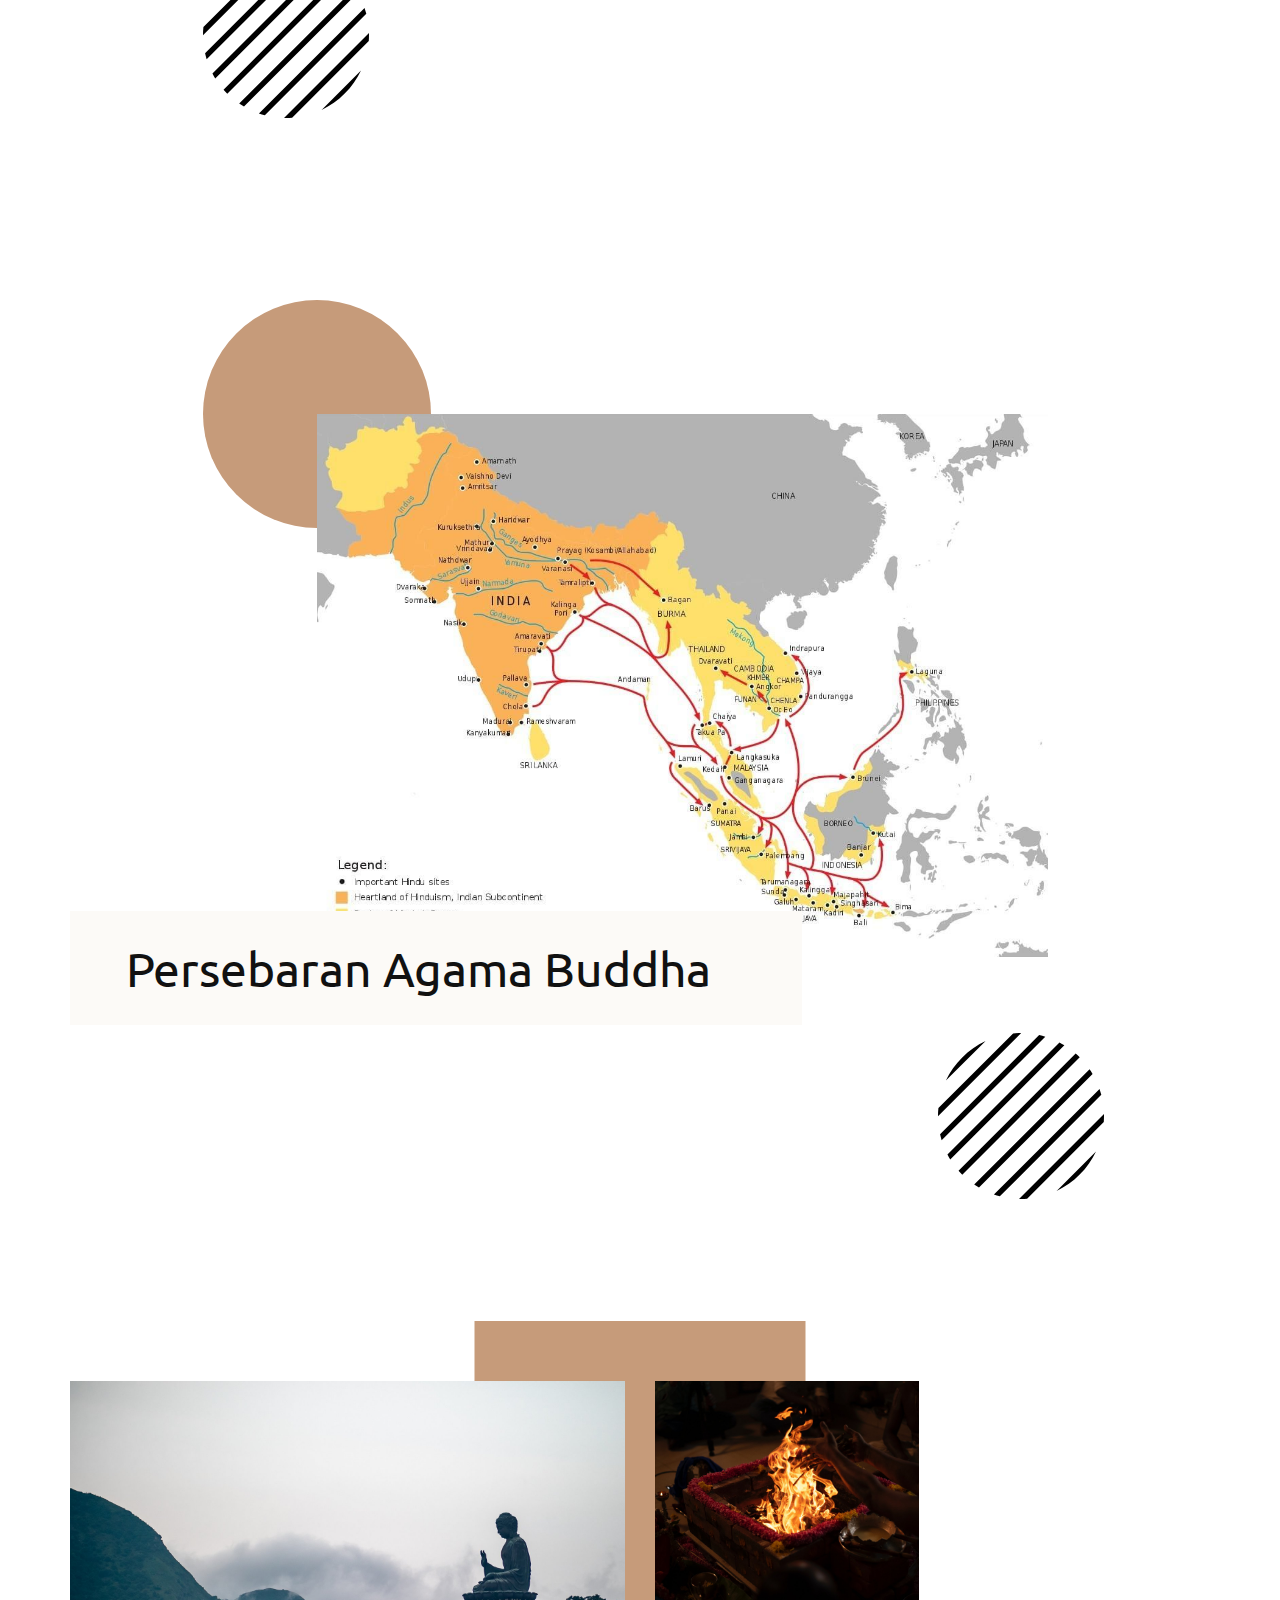
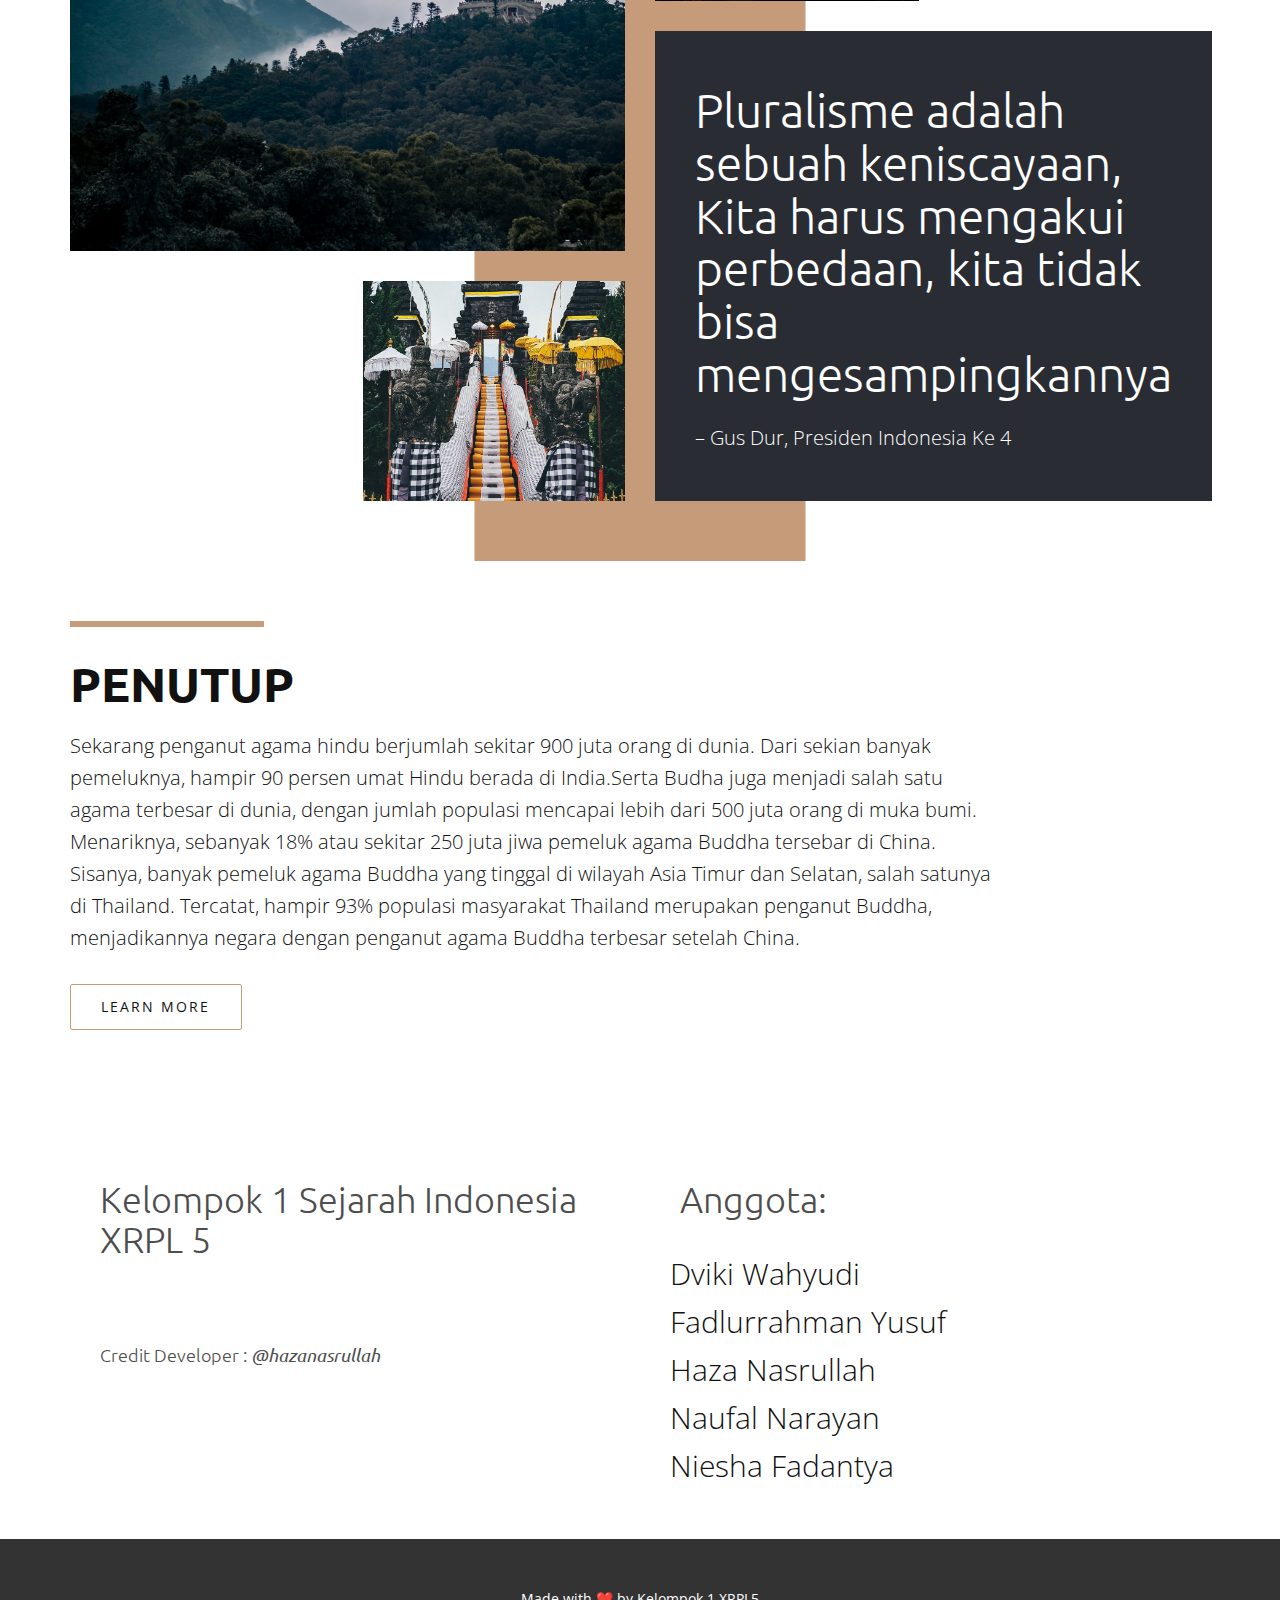
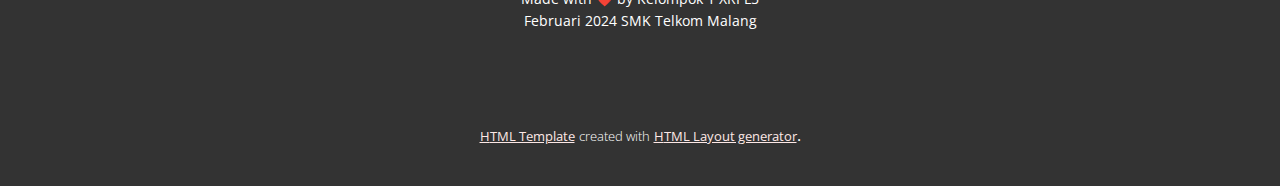
==== commit 036eb795: "Merge branch 'main' of https://github.com/hazz01/Web-Sejarah-Hindu-Budha" ====
--- a/index.html
+++ b/index.html
@@ -339,7 +339,7 @@
                 <div class="u-layout-col">
                   <div class="u-container-style u-layout-cell u-left-cell u-size-40 u-layout-cell-1">
                     <div class="u-container-layout u-container-layout-1">
-                      <h2 class="u-text u-text-grey-70 u-text-1">Kelompok 3 Sejarah Indonesia<br>XRPL 5 
+                      <h2 class="u-text u-text-grey-70 u-text-1">Kelompok 1 Sejarah Indonesia<br>XRPL 5 
                       </h2>
                     </div>
                   </div>
@@ -375,7 +375,7 @@
     
     
     <footer class="u-align-center u-clearfix u-footer u-grey-80 u-footer" id="sec-338e"><div class="u-clearfix u-sheet u-sheet-1">
-        <p class="u-small-text u-text u-text-variant u-text-1">Made with&nbsp;<a href="https://emojipedia.org/red-heart" class="u-active-none u-border-none u-btn u-button-style u-hover-none u-none u-text-palette-1-base u-btn-1">❤️&nbsp;</a>by Kelompok 4 XRPL5<br>Februari 2024 SMK Telkom Malang
+        <p class="u-small-text u-text u-text-variant u-text-1">Made with&nbsp;<a href="https://emojipedia.org/red-heart" class="u-active-none u-border-none u-btn u-button-style u-hover-none u-none u-text-palette-1-base u-btn-1">❤️&nbsp;</a>by Kelompok 1 XRPL5<br>Februari 2024 SMK Telkom Malang
         </p>
       </div></footer>
     <section class="u-backlink u-clearfix u-grey-80">
@@ -390,4 +390,4 @@
       </a>. 
     </section>
   
-</body></html>+</body></html>
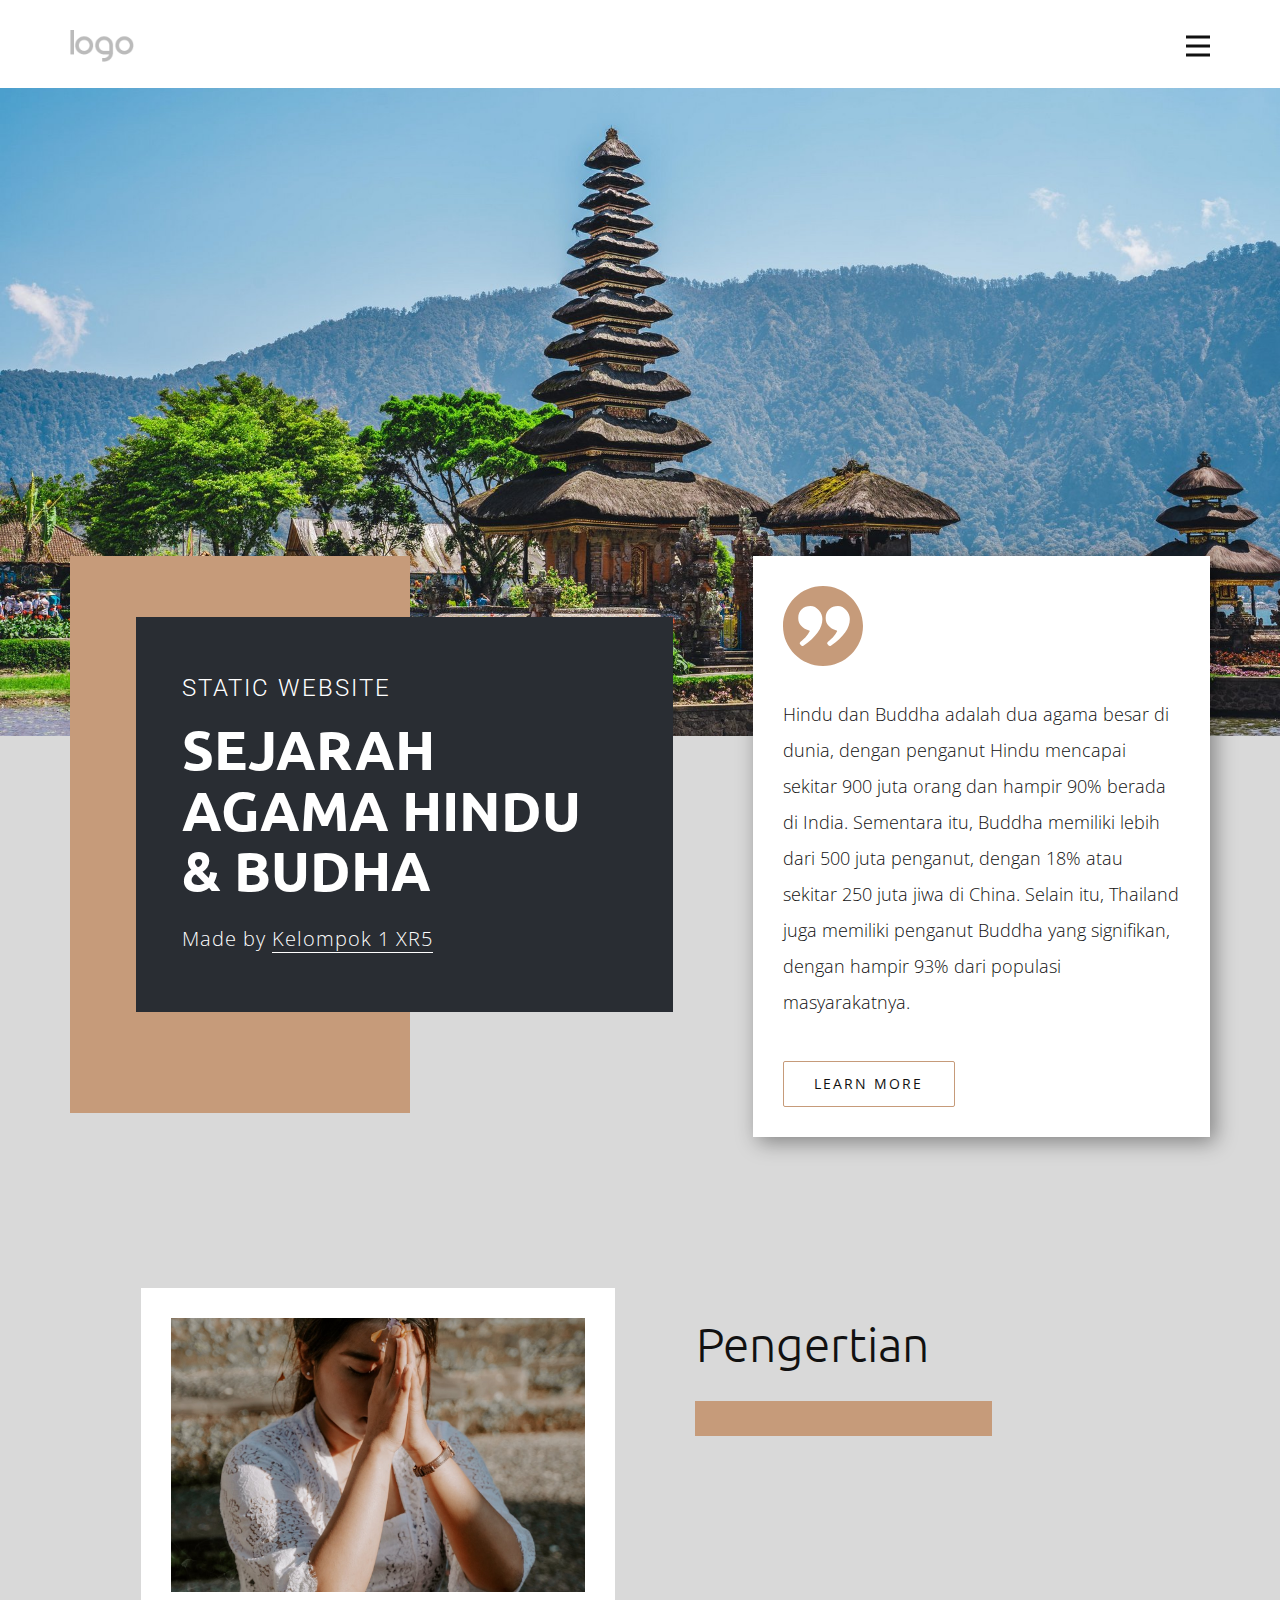
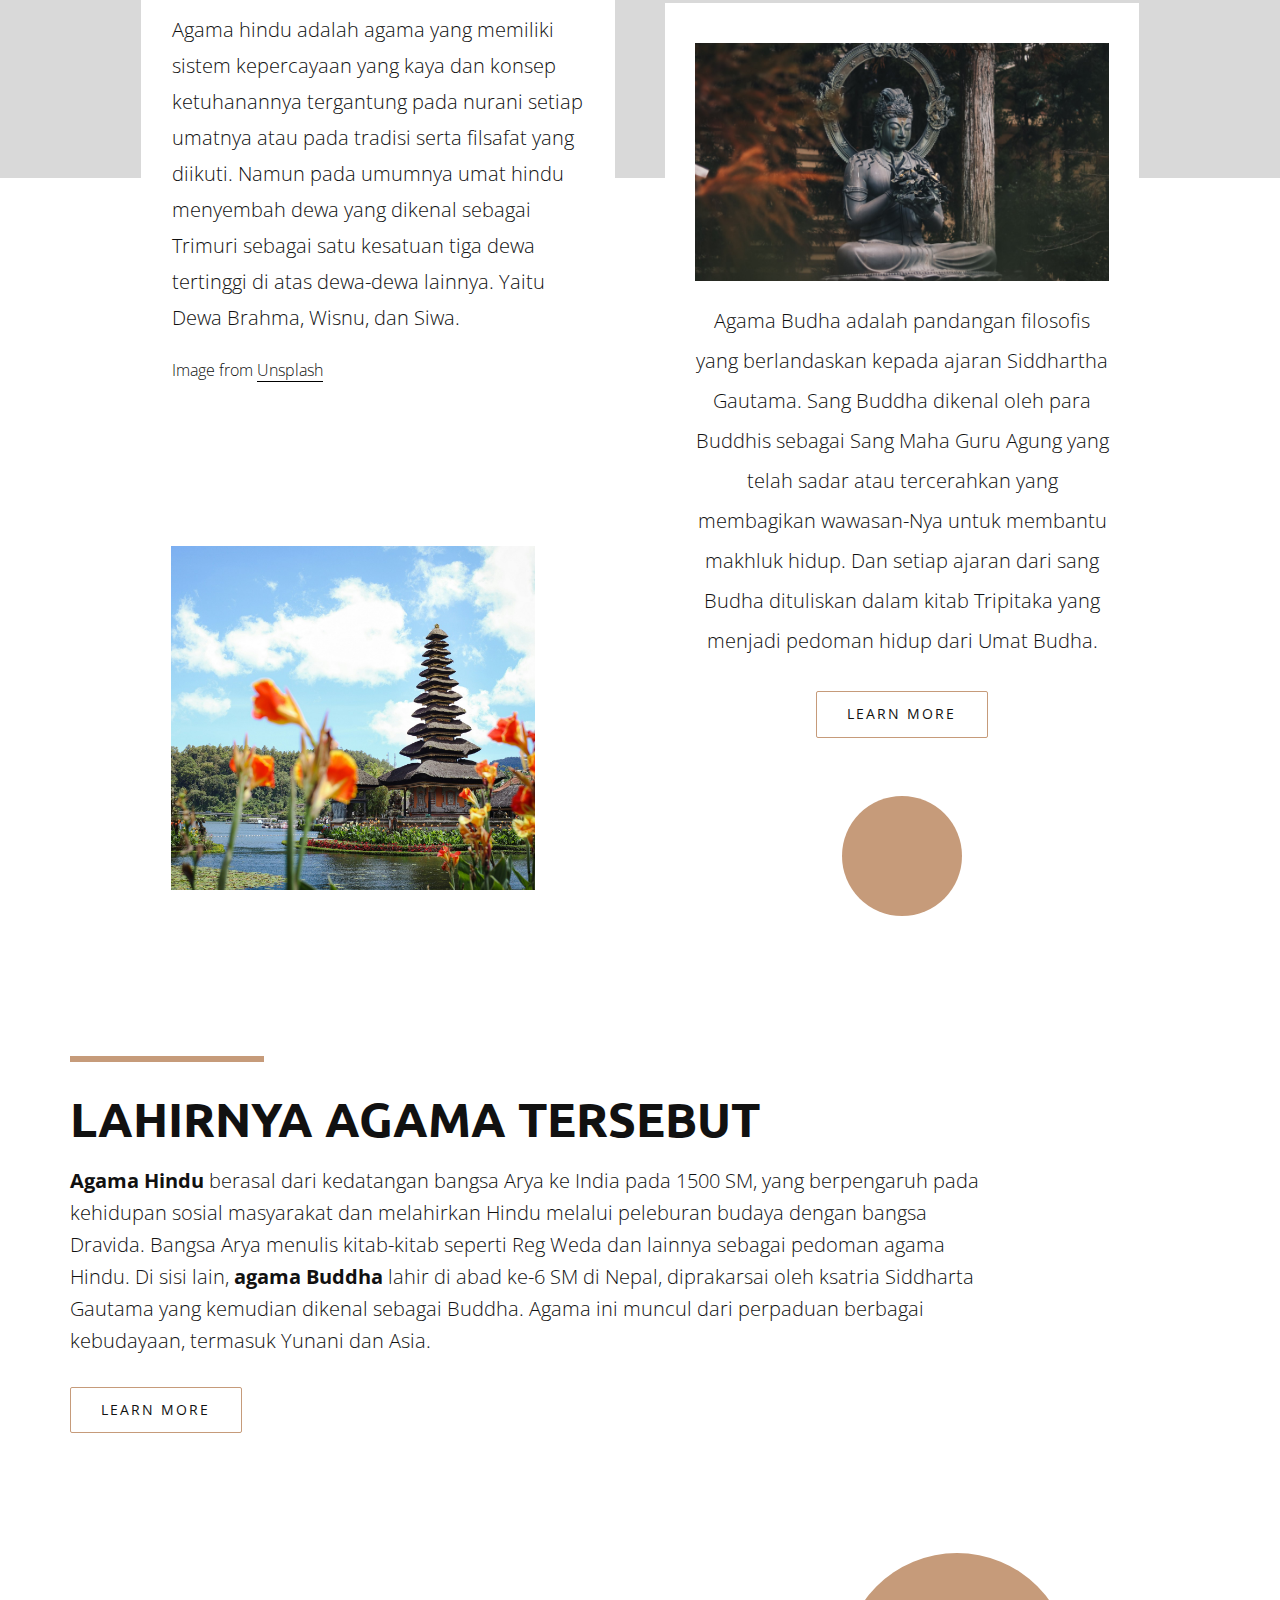
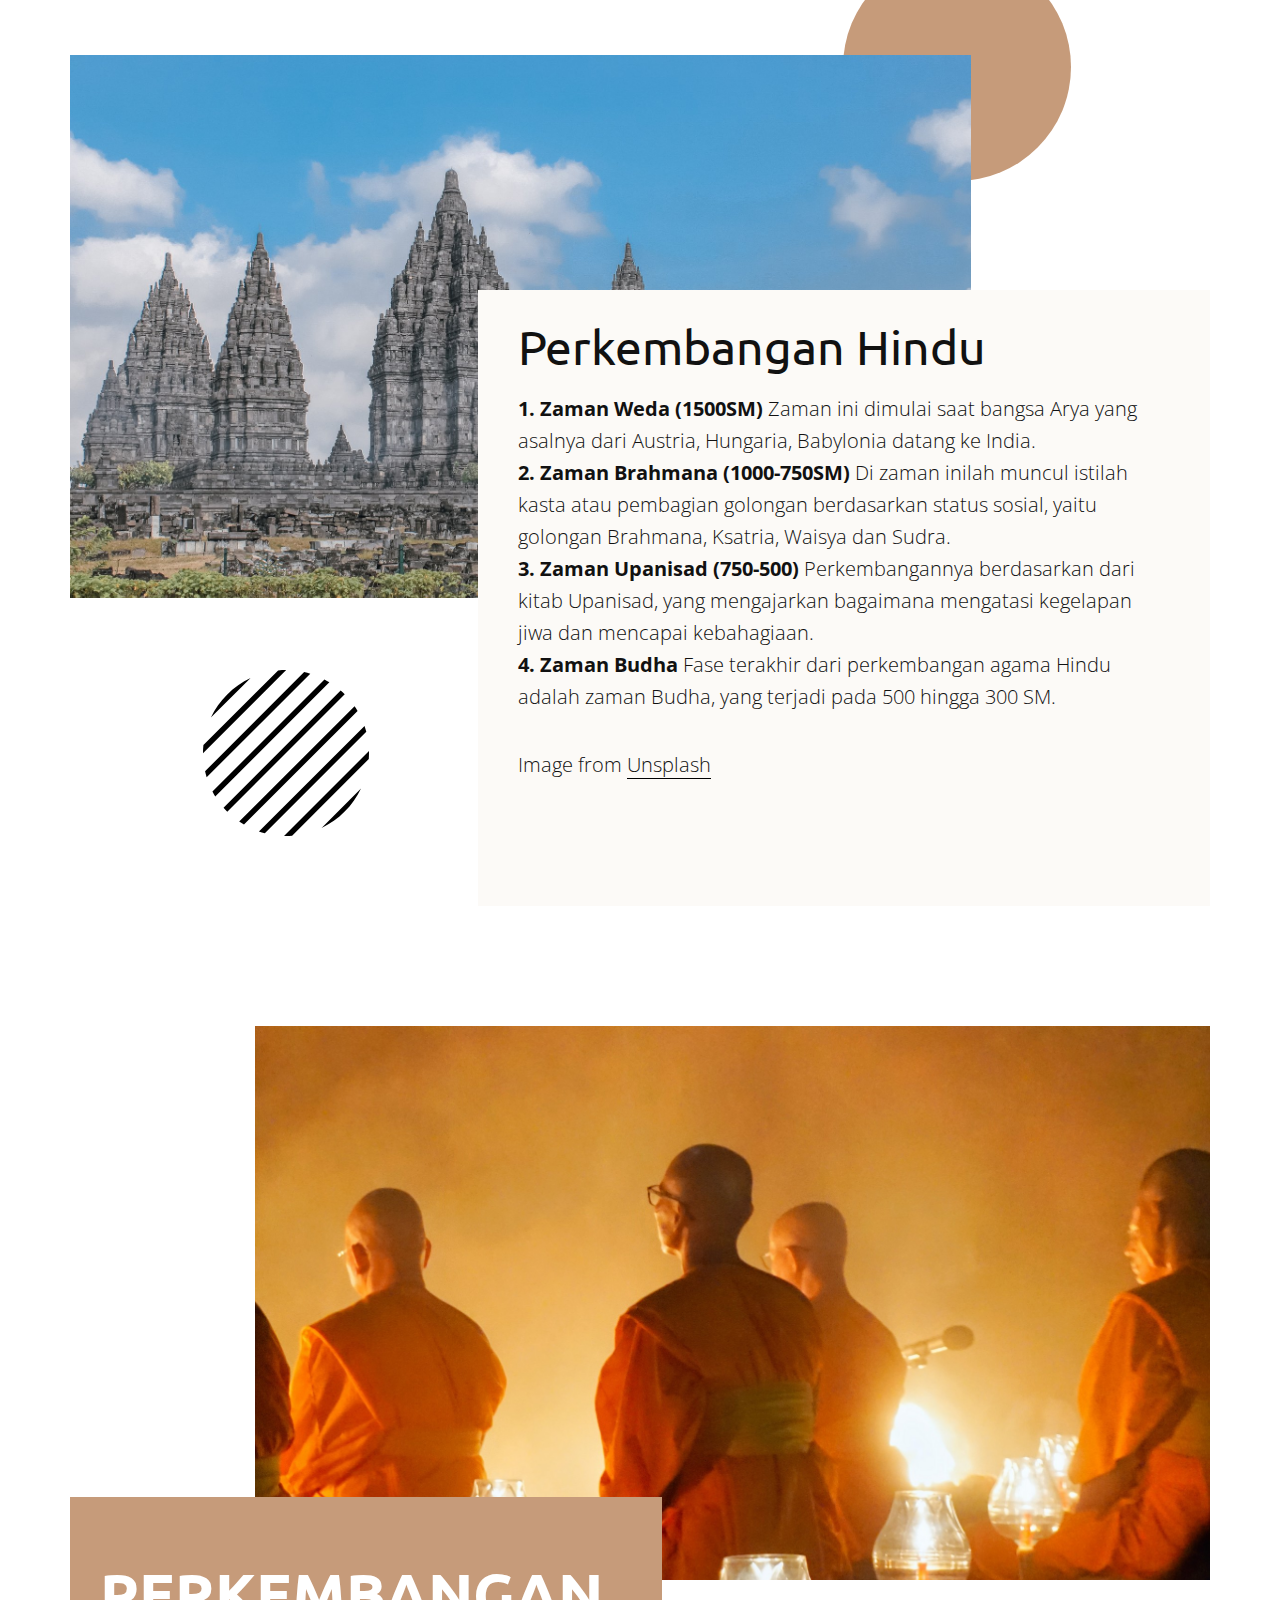
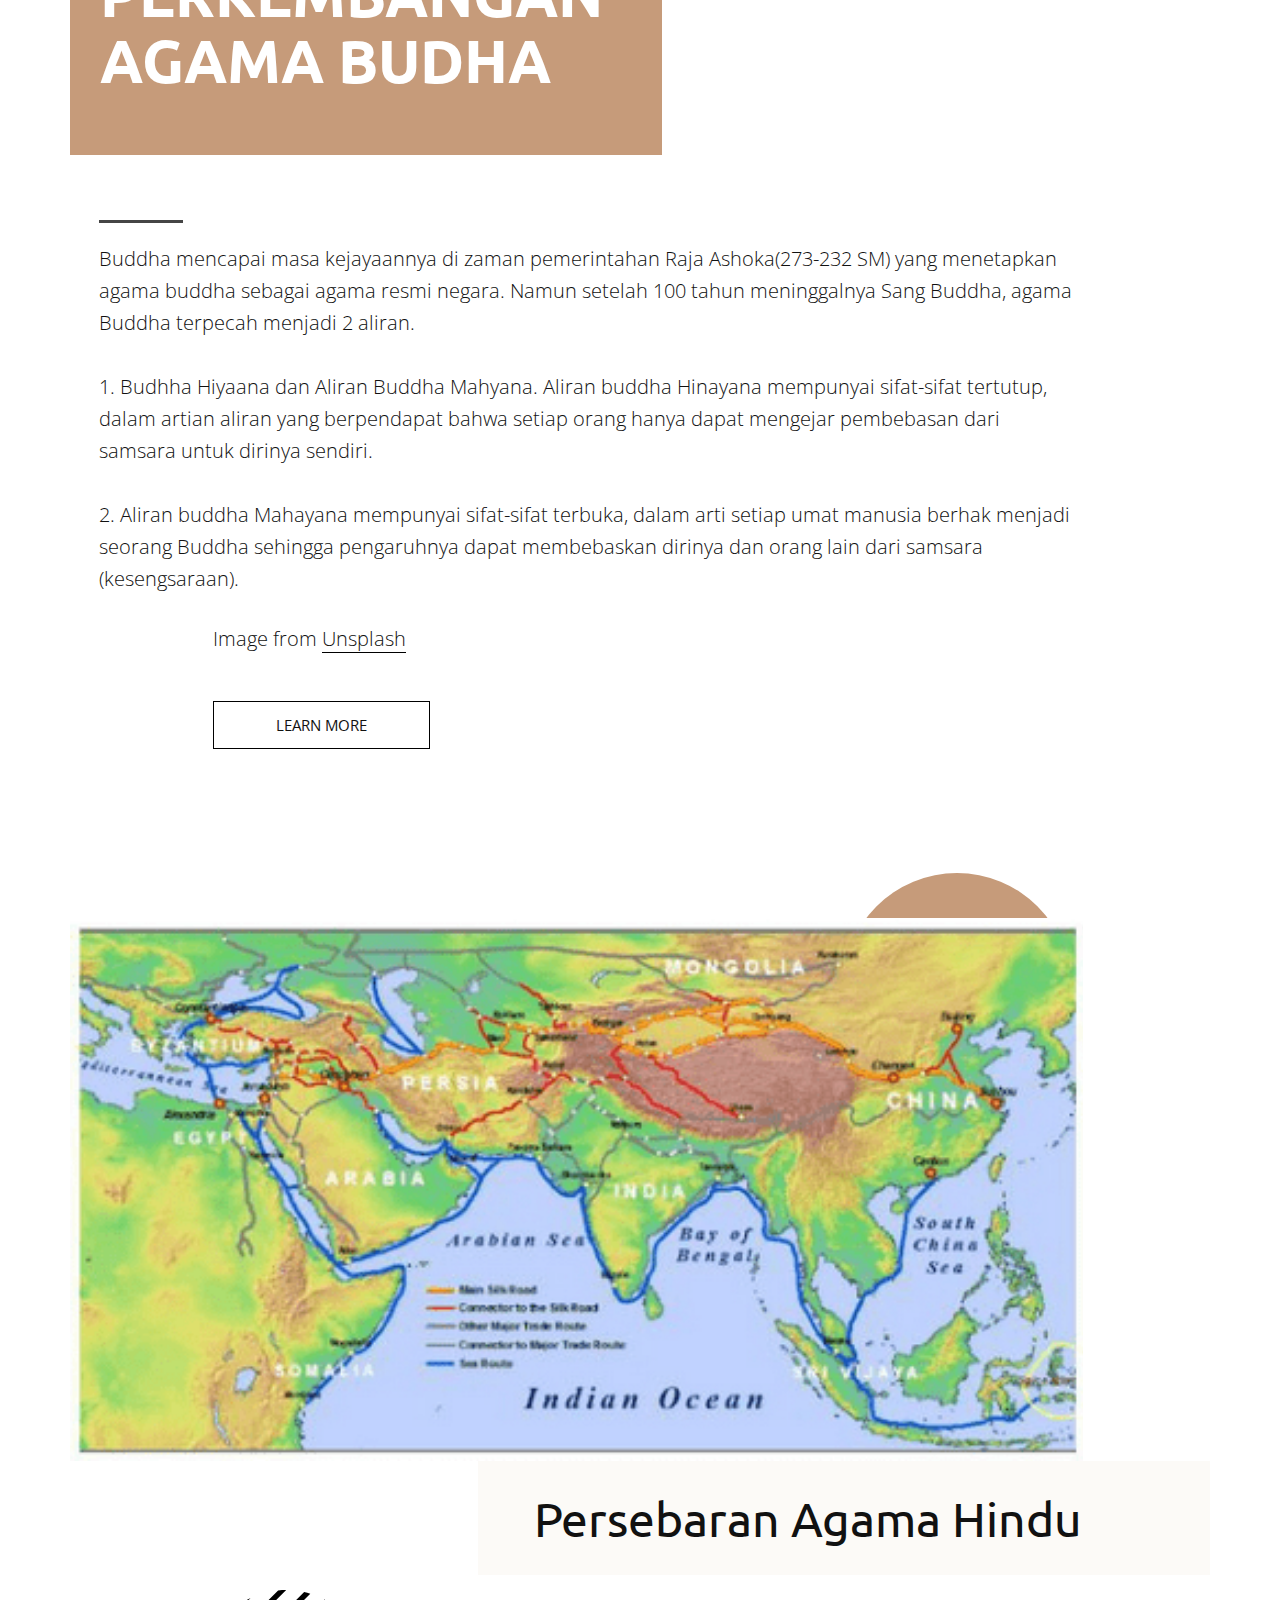
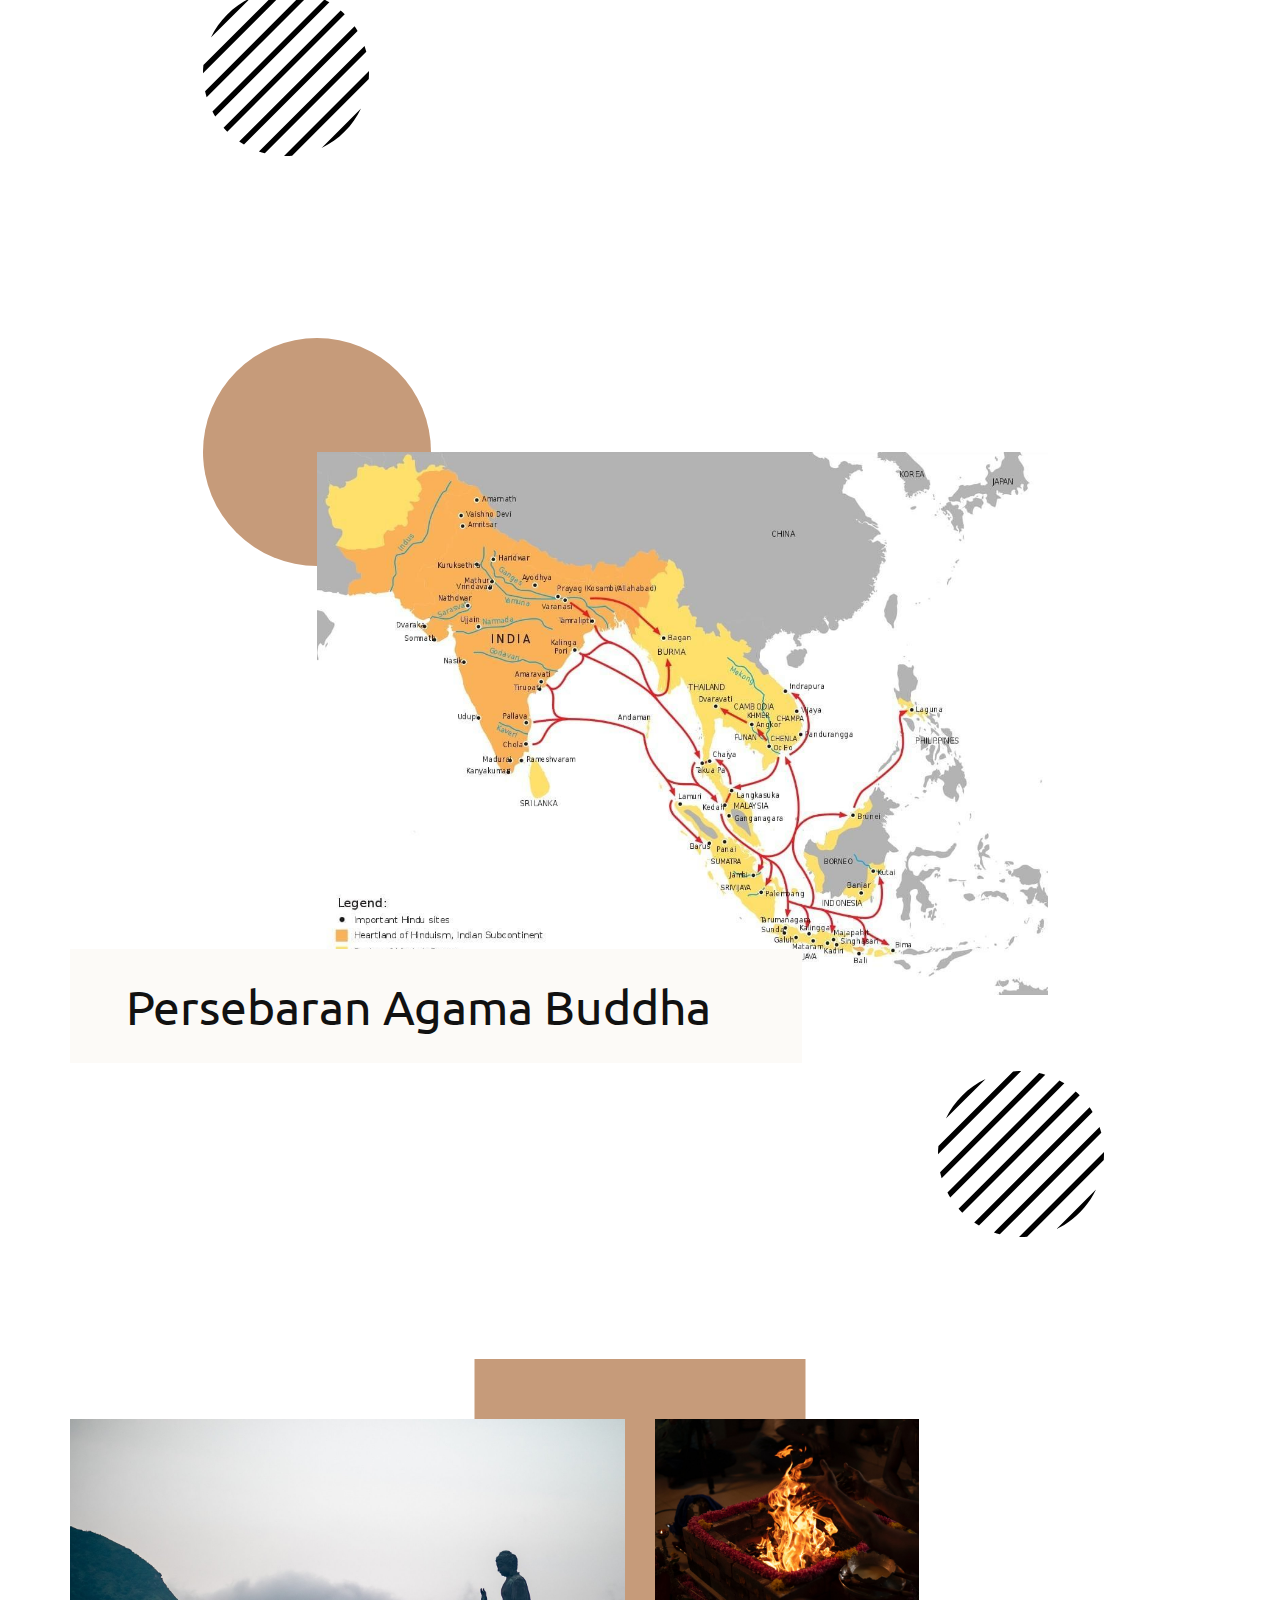
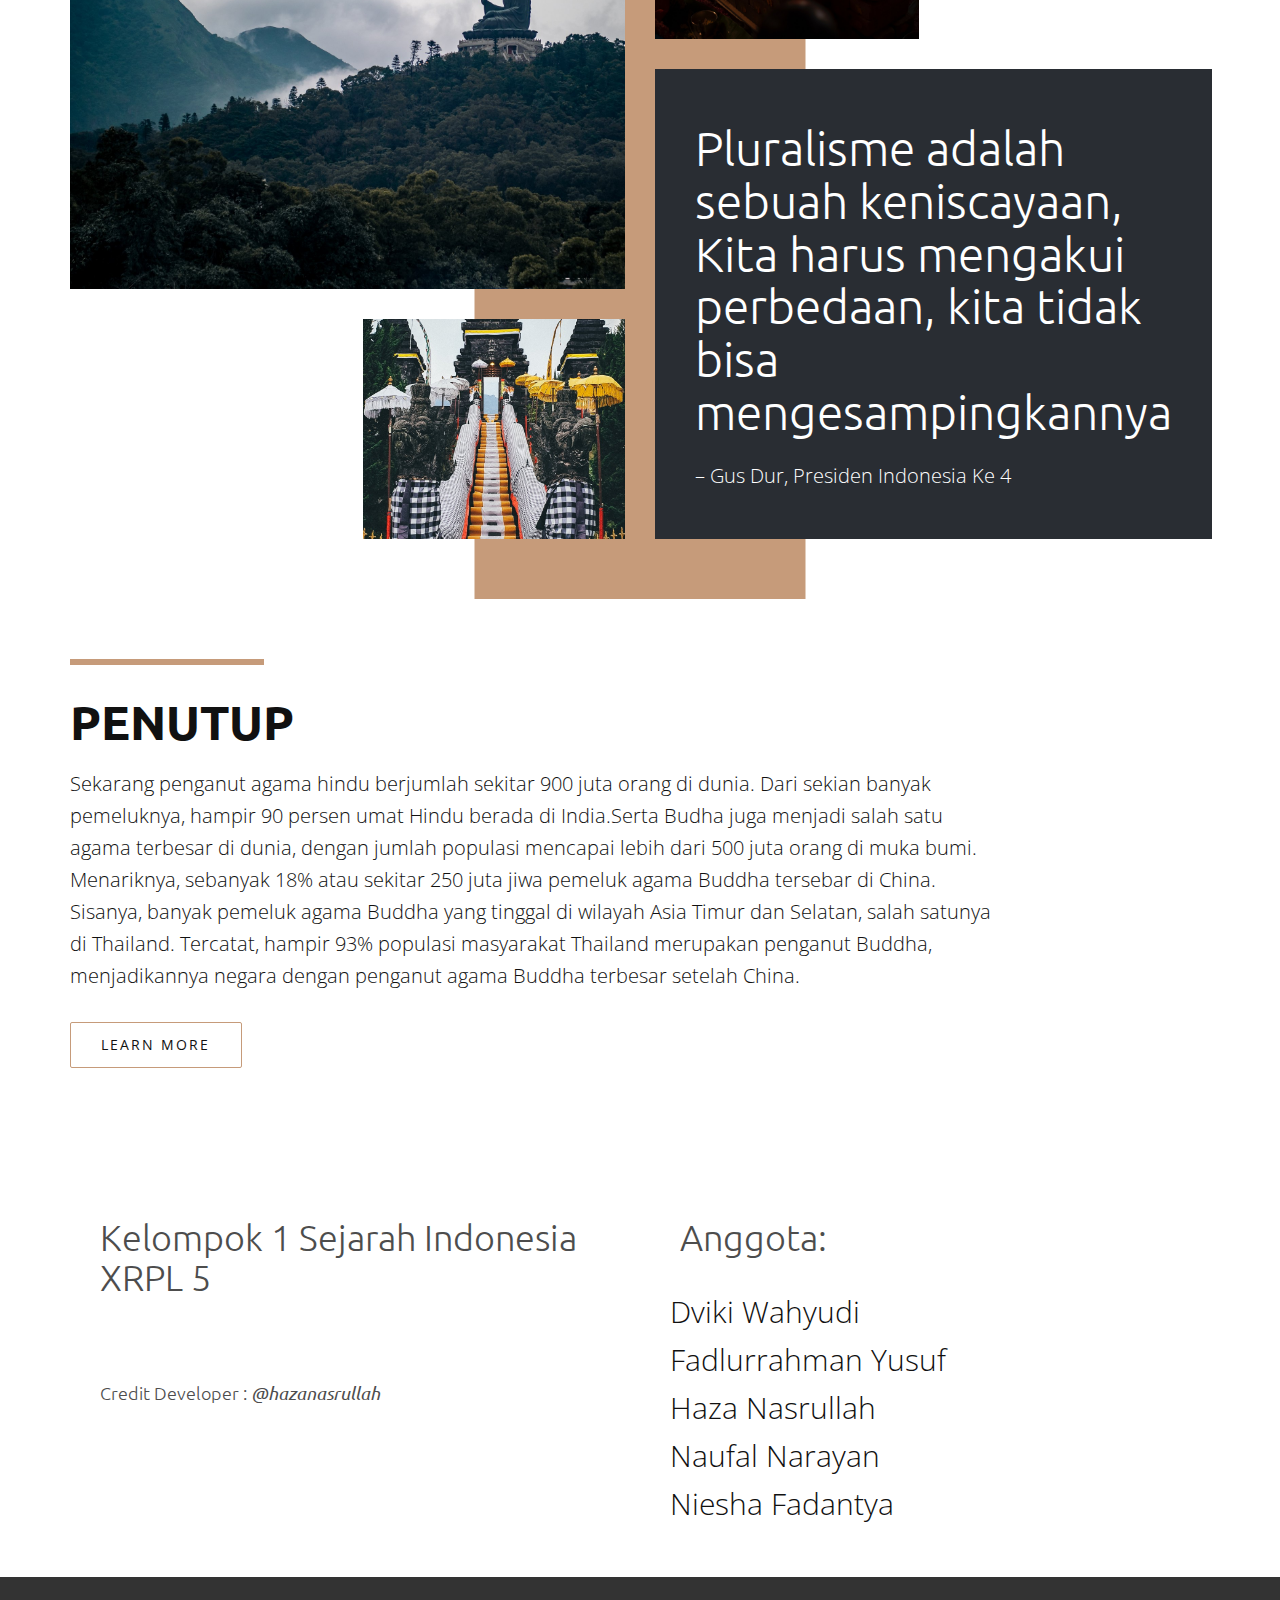
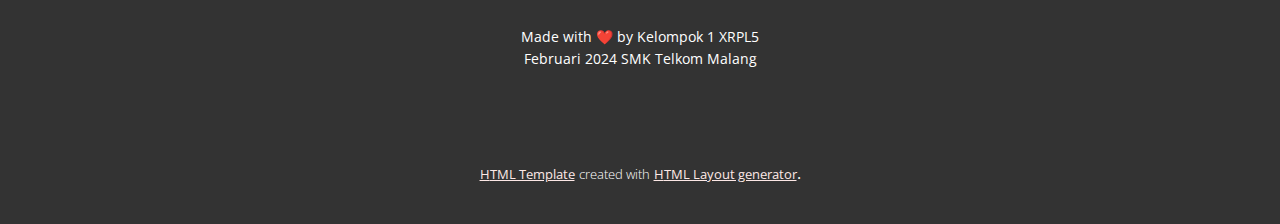
==== commit aa8d0e3d: "update image" ====
--- a/index.html
+++ b/index.html
@@ -196,7 +196,7 @@
         <div class="u-container-style u-expanded-width-md u-expanded-width-sm u-expanded-width-xs u-group u-group-2">
           <div class="u-container-layout u-container-layout-2">
             <div class="u-border-3 u-border-grey-dark-1 u-line u-line-horizontal u-line-1"></div>
-            <p class="u-large-text u-text u-text-variant u-text-2"> Buddha
+            <p clsass="u-large-text u-text u-text-variant u-text-2"> Buddha
 mencapai masa kejayaannya di zaman pemerintahan Raja Ashoka(273-232 SM) yang
 menetapkan agama buddha sebagai agama resmi negara. Namun setelah 100 tahun
 meninggalnya Sang Buddha, agama Buddha terpecah menjadi 2 aliran.<br>
